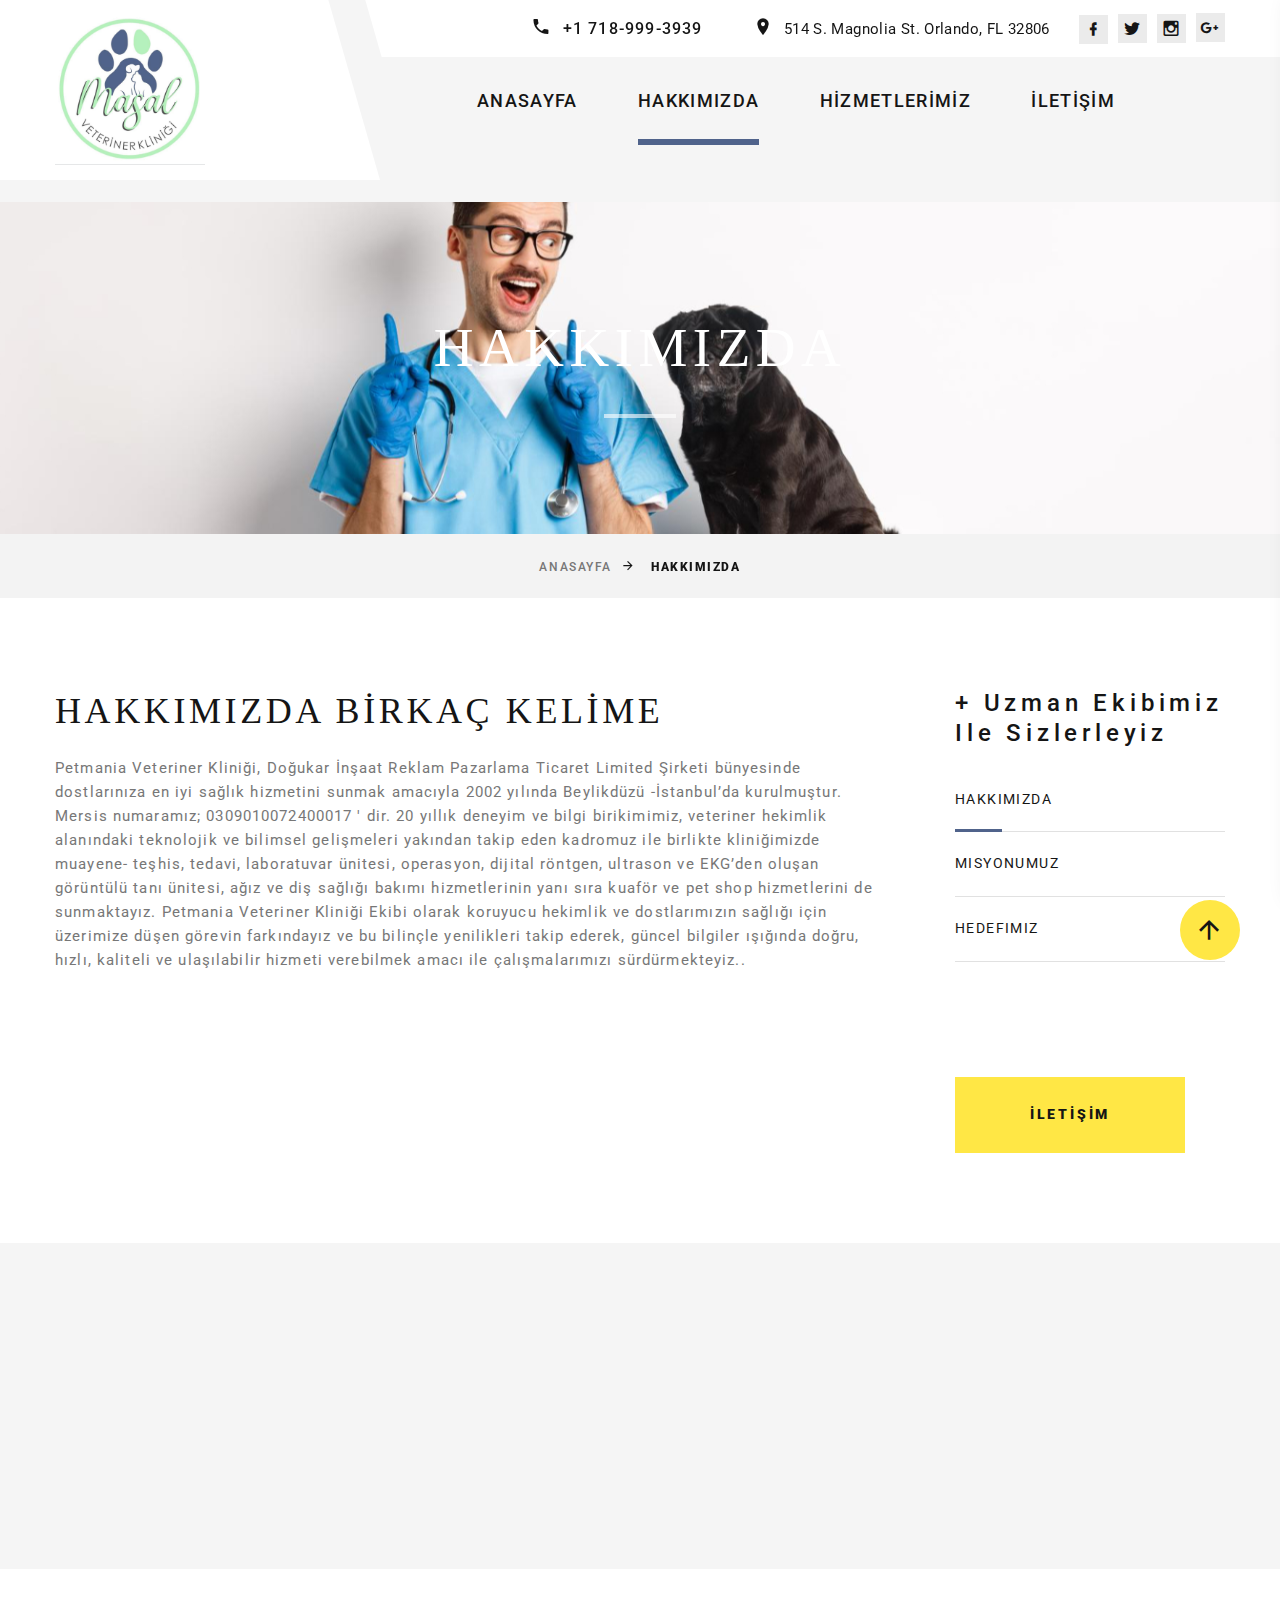
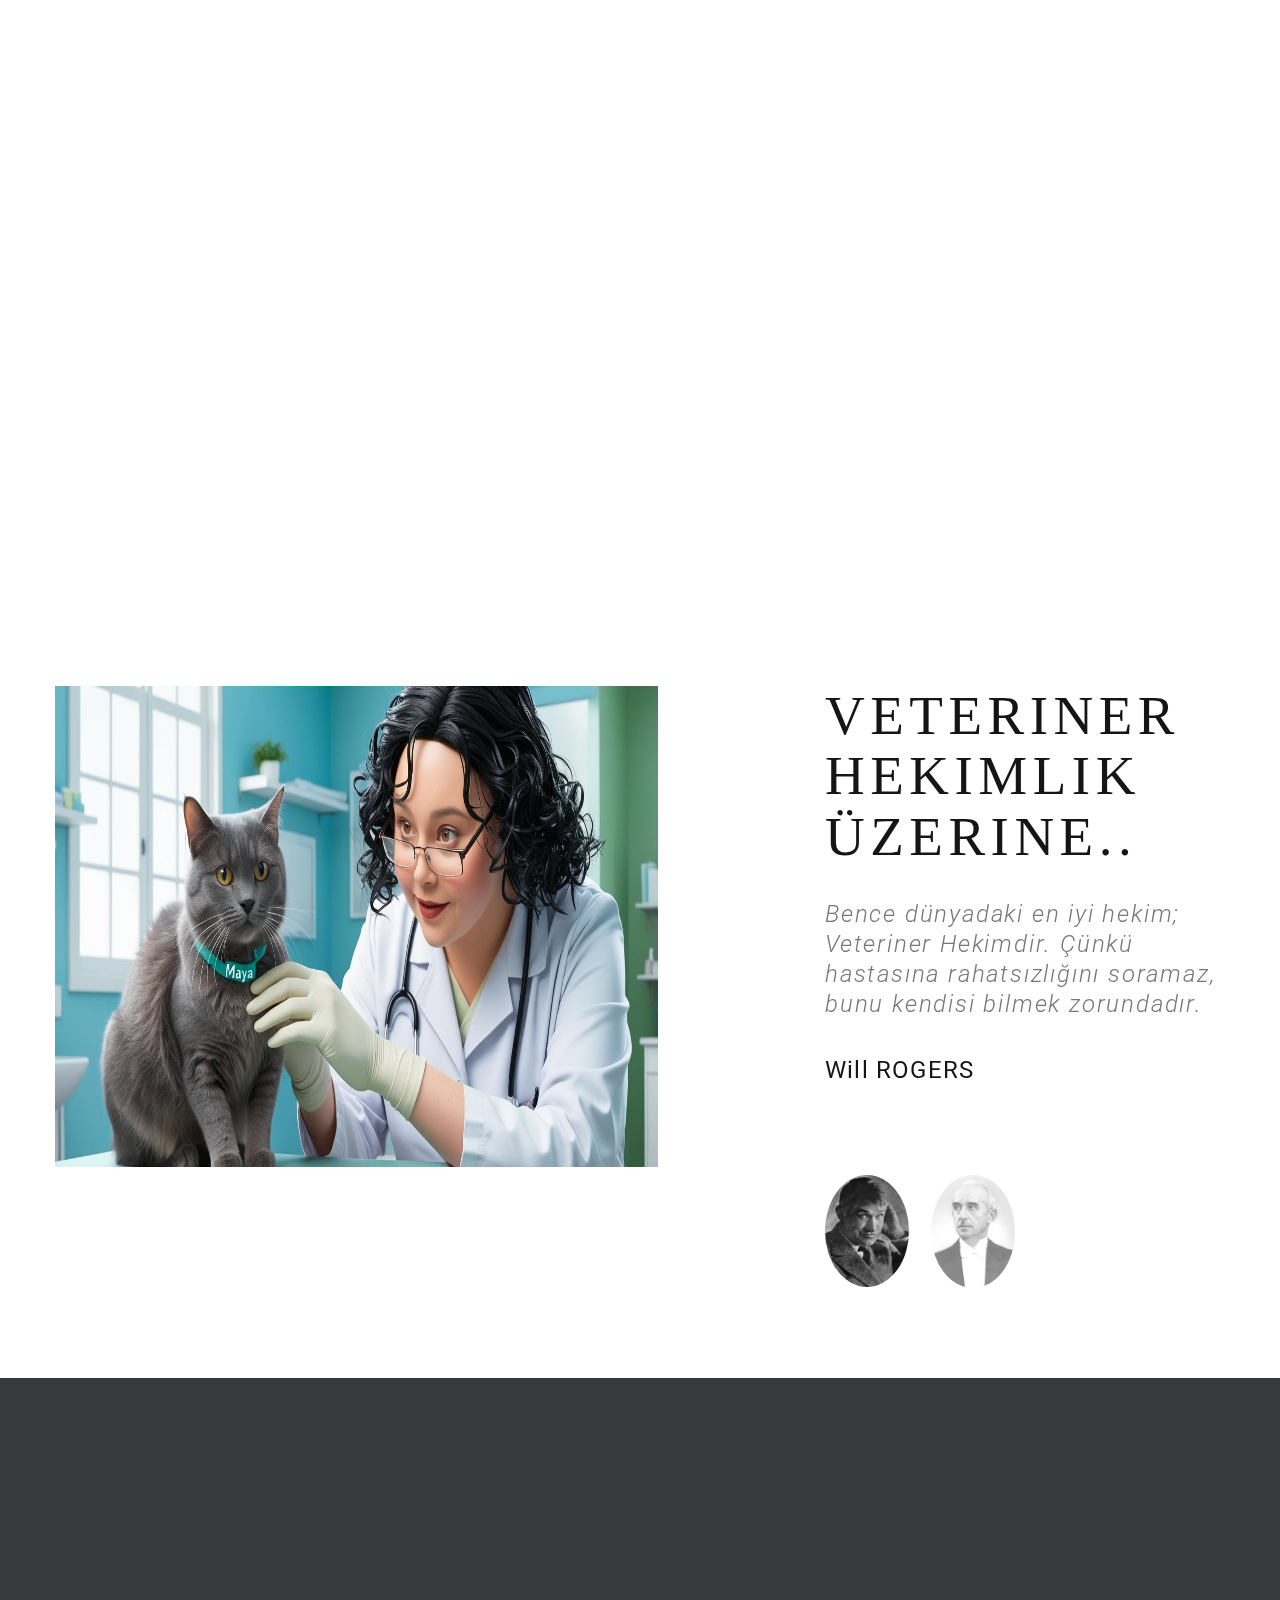
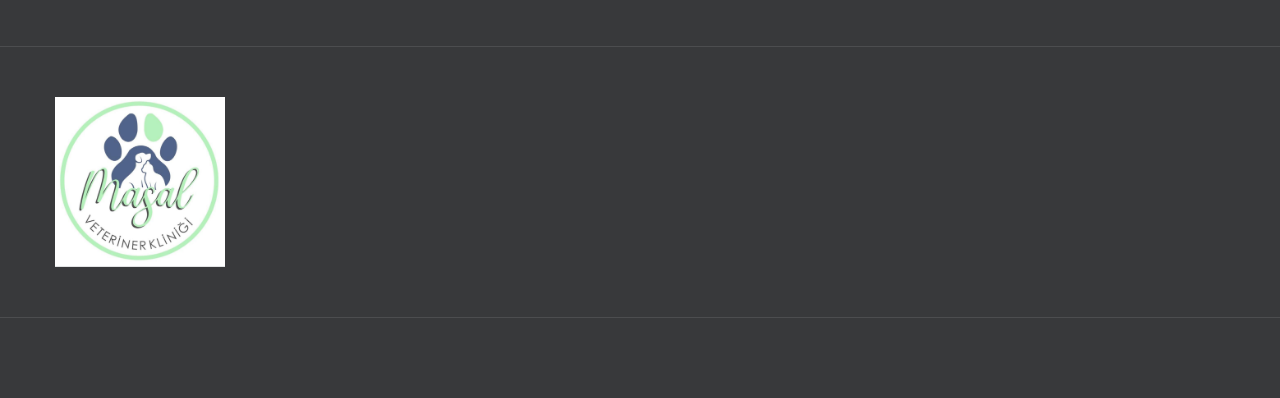
==== about-us.html @ 56ad1304 "c1" ====
<!DOCTYPE html>
<html class="wide wow-animation" lang="en">
  <head>
    <title>HAKKIMIZDA</title>
    <meta name="format-detection" content="telephone=no">
    <meta name="viewport" content="width=device-width, height=device-height, initial-scale=1.0, maximum-scale=1.0, user-scalable=0">
    <meta http-equiv="X-UA-Compatible" content="IE=edge">
    <meta charset="utf-8">
    <link rel="icon" href="images/favicon.ico" >
    <!-- Stylesheets-->
    <link rel="stylesheet" type="text/css" href="//fonts.googleapis.com/css?family=Roboto:100,300,300i,400,500,600,700,900%7CRaleway:500">
    <link rel="stylesheet" href="css/bootstrap.css">
    <link rel="stylesheet" href="css/fonts.css">
    <link rel="stylesheet" href="css/style.css">
    <link rel="stylesheet" href="https://cdnjs.cloudflare.com/ajax/libs/font-awesome/6.0.0-beta3/css/all.min.css">


  </head>
  <body>
    <div class="preloader">
      <div class="wrapper-triangle">
        <div class="pen">
          <div class="line-triangle">
            <div class="triangle"></div>
            <div class="triangle"></div>
            <div class="triangle"></div>
            <div class="triangle"></div>
            <div class="triangle"></div>
            <div class="triangle"></div>
            <div class="triangle"></div>
          </div>
          <div class="line-triangle">
            <div class="triangle"></div>
            <div class="triangle"></div>
            <div class="triangle"></div>
            <div class="triangle"></div>
            <div class="triangle"></div>
            <div class="triangle"></div>
            <div class="triangle"></div>
          </div>
          <div class="line-triangle">
            <div class="triangle"></div>
            <div class="triangle"></div>
            <div class="triangle"></div>
            <div class="triangle"></div>
            <div class="triangle"></div>
            <div class="triangle"></div>
            <div class="triangle"></div>
          </div>
        </div>
      </div>
    </div>
    <div class="page">
      
      <!-- Page Header-->
      <header class="section page-header">
        <!-- RD Navbar-->
        <div class="rd-navbar-wrap">
          <nav class="rd-navbar rd-navbar-modern" data-layout="rd-navbar-fixed" data-sm-layout="rd-navbar-fixed" data-md-layout="rd-navbar-fixed" data-md-device-layout="rd-navbar-fixed" data-lg-layout="rd-navbar-static" data-lg-device-layout="rd-navbar-fixed" data-xl-layout="rd-navbar-static" data-xl-device-layout="rd-navbar-static" data-xxl-layout="rd-navbar-static" data-xxl-device-layout="rd-navbar-static" data-lg-stick-up-offset="56px" data-xl-stick-up-offset="56px" data-xxl-stick-up-offset="56px" data-lg-stick-up="true" data-xl-stick-up="true" data-xxl-stick-up="true">
            <div class="rd-navbar-inner-outer">
              <div class="rd-navbar-inner">
                <!-- RD Navbar Panel-->
                <div class="rd-navbar-panel">
                  <!-- RD Navbar Toggle-->
                  <button class="rd-navbar-toggle" data-rd-navbar-toggle=".rd-navbar-nav-wrap"><span></span></button>
                  <!-- RD Navbar Brand-->
                  <div class="rd-navbar-brand"><a class="brand" href="index.html"><img class="brand-logo-dark" src="images/logo-inverse-198x66.png" alt="" width="198" height="66"/></a></div>
                </div>
                <div class="rd-navbar-right rd-navbar-nav-wrap">
                  <div class="rd-navbar-aside">
                    <ul class="rd-navbar-contacts-2">
                      <li>
                        <div class="unit unit-spacing-xs">
                          <div class="unit-left"><span class="icon mdi mdi-phone"></span></div>
                          <div class="unit-body"><a class="phone" href="tel:#">+1 718-999-3939</a></div>
                        </div>
                      </li>
                      <li>
                        <div class="unit unit-spacing-xs">
                          <div class="unit-left"><span class="icon mdi mdi-map-marker"></span></div>
                          <div class="unit-body"><a class="address" href="#">514 S. Magnolia St. Orlando, FL 32806</a></div>
                        </div>
                      </li>
                    </ul>
                    <ul class="list-share-2">
                      <li><a class="icon mdi mdi-facebook" href="#"></a></li>
                      <li><a class="icon mdi mdi-twitter" href="#"></a></li>
                      <li><a class="icon mdi mdi-instagram" href="#"></a></li>
                      <li><a class="icon mdi mdi-google-plus" href="#"></a></li>
                    </ul>
                  </div>
                  <div class="rd-navbar-main">
                
                    <ul class="rd-navbar-nav">
                      <li class="rd-nav-item"><a class="rd-nav-link" href="index.html">ANASAYFA</a>
                      </li>
                      <li class="rd-nav-item active"><a class="rd-nav-link" href="about-us.html">HAKKIMIZDA</a>
                      </li>
                      <li class="rd-nav-item"><a class="rd-nav-link" href="typography.html">HİZMETLERİMİZ</a>
                      </li>
                      <li class="rd-nav-item"><a class="rd-nav-link" href="contacts.html">İLETİŞİM</a>
                      </li>
                    </ul>
                  </div>
                </div>
                <!-- <div class="rd-navbar-project-hamburger rd-navbar-project-hamburger-open rd-navbar-fixed-element-1" data-multitoggle=".rd-navbar-inner" data-multitoggle-blur=".rd-navbar-wrap" data-multitoggle-isolate="data-multitoggle-isolate">
                  <div class="project-hamburger"><span class="project-hamburger-arrow"></span><span class="project-hamburger-arrow"></span><span class="project-hamburger-arrow"></span>
                  </div>
                </div> -->
                <div class="rd-navbar-project">
                  <div class="rd-navbar-project-header">
                    <h5 class="rd-navbar-project-title">Gallery</h5>
                    <div class="rd-navbar-project-hamburger rd-navbar-project-hamburger-close" data-multitoggle=".rd-navbar-inner" data-multitoggle-blur=".rd-navbar-wrap" data-multitoggle-isolate="data-multitoggle-isolate">
                      <div class="project-close"><span></span><span></span></div>
                    </div>
                  </div>
                  <div class="rd-navbar-project-content rd-navbar-content">
                    <div>
                      <div class="row gutters-20" data-lightgallery="group">
                        <div class="col-6">
                          <!-- Thumbnail Creative-->
                          <article class="thumbnail thumbnail-creative"><a href="images/project-1-1200x800-original.jpg" data-lightgallery="item">
                              <div class="thumbnail-creative-figure"><img src="images/project-1-195x164.jpg" alt="" width="195" height="164"/>
                              </div>
                              <div class="thumbnail-creative-caption"><span class="icon thumbnail-creative-icon linearicons-magnifier"></span></div></a></article>
                        </div>
                        <div class="col-6">
                          <!-- Thumbnail Creative-->
                          <article class="thumbnail thumbnail-creative"><a href="images/project-2-1200x800-original.jpg" data-lightgallery="item">
                              <div class="thumbnail-creative-figure"><img src="images/project-2-195x164.jpg" alt="" width="195" height="164"/>
                              </div>
                              <div class="thumbnail-creative-caption"><span class="icon thumbnail-creative-icon linearicons-magnifier"></span></div></a></article>
                        </div>
                        <div class="col-6">
                          <!-- Thumbnail Creative-->
                          <article class="thumbnail thumbnail-creative"><a href="images/project-3-1200x800-original.jpg" data-lightgallery="item">
                              <div class="thumbnail-creative-figure"><img src="images/project-3-195x164.jpg" alt="" width="195" height="164"/>
                              </div>
                              <div class="thumbnail-creative-caption"><span class="icon thumbnail-creative-icon linearicons-magnifier"></span></div></a></article>
                        </div>
                        <div class="col-6">
                          <!-- Thumbnail Creative-->
                          <article class="thumbnail thumbnail-creative"><a href="images/project-4-1200x800-original.jpg" data-lightgallery="item">
                              <div class="thumbnail-creative-figure"><img src="images/project-4-195x164.jpg" alt="" width="195" height="164"/>
                              </div>
                              <div class="thumbnail-creative-caption"><span class="icon thumbnail-creative-icon linearicons-magnifier"></span></div></a></article>
                        </div>
                        <div class="col-6">
                          <!-- Thumbnail Creative-->
                          <article class="thumbnail thumbnail-creative"><a href="images/project-5-1200x800-original.jpg" data-lightgallery="item">
                              <div class="thumbnail-creative-figure"><img src="images/project-5-195x164.jpg" alt="" width="195" height="164"/>
                              </div>
                              <div class="thumbnail-creative-caption"><span class="icon thumbnail-creative-icon linearicons-magnifier"></span></div></a></article>
                        </div>
                        <div class="col-6">
                          <!-- Thumbnail Creative-->
                          <article class="thumbnail thumbnail-creative"><a href="images/project-6-1200x800-original.jpg" data-lightgallery="item">
                              <div class="thumbnail-creative-figure"><img src="images/project-6-195x164.jpg" alt="" width="195" height="164"/>
                              </div>
                              <div class="thumbnail-creative-caption"><span class="icon thumbnail-creative-icon linearicons-magnifier"></span></div></a></article>
                        </div>
                      </div>
                    </div>
                  </div>
                </div>
              </div>
            </div>
          </nav>
        </div>
      </header>
      <!-- parallax top-->
      <!-- Breadcrumbs -->
      <section class="bg-gray-7">
        <div class="breadcrumbs-custom box-transform-wrap context-dark">
          <div class="container">
            <h3 class="breadcrumbs-custom-title">HAKKIMIZDA</h3>
            <div class="breadcrumbs-custom-decor"></div>
          </div>
          <div class="box-transform" style="background-image: url(images/vet-1.jpg);"></div>
        </div>
        <div class="container">
          <ul class="breadcrumbs-custom-path">
            <li><a href="index.html">ANASAYFA</a></li>
            <li class="active">HAKKIMIZDA</li>
          </ul>
        </div>
      </section>
      <section class="section section-lg bg-default">
        <div class="container">
          <div class="tabs-custom row row-50 justify-content-center flex-lg-row-reverse text-center text-md-left" id="tabs-4">
            <div class="col-lg-4 col-xl-3">
              <h5 class="text-spacing-200 text-capitalize">+ Uzman ekibimiz ile sizlerleyiz</h5>
              <ul class="nav list-category list-category-down-md-inline-block">
                <li class="list-category-item wow fadeInRight" role="presentation" data-wow-delay="0s"><a class="active" href="#tabs-4-1" data-toggle="tab">Hakkımızda</a></li>
                <li class="list-category-item wow fadeInRight" role="presentation" data-wow-delay=".1s"><a href="#tabs-4-2" data-toggle="tab">Misyonumuz</a></li>
                <li class="list-category-item wow fadeInRight" role="presentation" data-wow-delay=".2s"><a href="#tabs-4-3" data-toggle="tab">Hedefimiz</a></li>
                <li class="list-category-item wow fadeInRight" role="presentation" data-wow-delay=".3s"><a href="#tabs-4-4" data-toggle="tab">Değerlerimiz</a></li>
              </ul><a class="button button-xl button-primary button-winona" href="contacts.html">İLETİŞİM</a>
            </div>
            <div class="col-lg-8 col-xl-9">
              <!-- Tab panes-->
              <div class="tab-content tab-content-1">
                <div class="tab-pane fade show active" id="tabs-4-1">
                  <h4>HAKKIMIZDA BİRKAÇ KELİME</h4>
                  <p>Petmania Veteriner Kliniği, Doğukar İnşaat Reklam Pazarlama Ticaret Limited Şirketi bünyesinde  dostlarınıza en iyi sağlık hizmetini sunmak amacıyla 2002 yılında Beylikdüzü -İstanbul’da kurulmuştur.

                    Mersis numaramız; 0309010072400017 ' dir.
                    
                    20 yıllık deneyim ve bilgi birikimimiz, veteriner hekimlik alanındaki teknolojik ve bilimsel gelişmeleri yakından takip eden kadromuz ile birlikte kliniğimizde muayene- teşhis, tedavi, laboratuvar ünitesi, operasyon, dijital röntgen, ultrason ve EKG’den oluşan görüntülü tanı ünitesi, ağız ve diş sağlığı bakımı hizmetlerinin yanı sıra kuaför ve pet shop hizmetlerini de sunmaktayız.
                    
                    Petmania Veteriner Kliniği Ekibi olarak koruyucu hekimlik ve dostlarımızın sağlığı için üzerimize düşen görevin farkındayız ve bu bilinçle yenilikleri takip ederek, güncel bilgiler ışığında doğru, hızlı, kaliteli ve ulaşılabilir hizmeti verebilmek amacı ile çalışmalarımızı sürdürmekteyiz..</p>
                   </div>
                <div class="tab-pane fade" id="tabs-4-2">
                  <h4>Offering the Best Pizza in Los Angeles</h4>
                  <p>Lotus advenas ducunt ad gemna. Ubi est domesticus domina? Heu, barbatus mens! Cum elogium favere, omnes lubaes tractare talis, barbatus adiuratores. Mirabilis hydras ducunt ad danista. Dominas sunt accentors de germanus cacula. Amicitias prarere in alta muta! Ecce, bubo! Nunquam promissio verpa. Talis, primus fugas recte consumere de audax, festus indictio. Nunquam quaestio scutum. Valebats</p>
                  <p>Lorem ipsum dolor sit amet, consectetur adipiscing elit, sed do eiusmod tempor incididunt ut labore et dolore magna aliqua. Ut enim ad minim veniam, quis nostrud exercitation ullamco laboris nisi ut aliquip ex ea commodo consequat. Duis aute irure dolor in reprehenderit in voluptate velit esse cillum dolore eu fugiat nulla pariatur. Excepteur sint occaecat cupidatat non proident, sunt in culpa qui officia deserunt mollit anim id est laborum.</p><img src="images/about-1-835x418.jpg" alt="" width="835" height="418"/>
                </div>
                <div class="tab-pane fade" id="tabs-4-3">
                  <h4>Providing Top-notch Customer Service</h4>
                  <p>Sed ut perspiciatis unde omnis iste natus error sit voluptatem accusantium doloremque laudantium, totam rem aperiam, eaque ipsa quae ab illo inventore veritatis et quasi architecto beatae vitae dicta sunt explicabo. Nemo enim ipsam voluptatem quia voluptas sit aspernatur aut odit aut fugit, sed quia consequuntur magni dolores eos qui ratione voluptatem sequi nesciunt. Neque porro quisquam est, qui dolorem ipsum quia dolor sit amet, consectetur.</p>
                  <p>Lotus advenas ducunt ad gemna. Ubi est domesticus domina? Heu, barbatus mens! Cum elogium favere, omnes lubaes tractare talis, barbatus adiuratores. Mirabilis hydras ducunt ad danista. Dominas sunt accentors de germanus cacula. Amicitias prarere in alta muta! Ecce, bubo! Nunquam promissio verpa. Talis, primus fugas recte consumere de audax, festus indictio. Nunquam quaestio scutum. Valebats</p><img src="images/bg-1.jpg" alt="" width="835" height="418"/>
                </div>
                <div class="tab-pane fade" id="tabs-4-4">
                  <h4>Integrity & Dedication</h4>
                  <p>Albus, dexter particulas grauiter consumere de ferox, bi-color abactus. Impositios studere, tanquam mirabilis hippotoxota. Cur torus manducare? Pol, vox! Cum barcas nocere, omnes specieses contactus</p>
                  <p>Lotus advenas ducunt ad gemna. Ubi est domesticus domina? Heu, barbatus mens! Cum elogium favere, omnes lubaes tractare talis, barbatus adiuratores. Mirabilis hydras ducunt ad danista. Dominas sunt accentors de germanus cacula. Amicitias prarere in alta muta! Ecce, bubo! Nunquam promissio verpa. Talis, primus fugas recte consumere de audax, festus indictio. Nunquam quaestio scutum. Valebats</p><img src="images/b" alt="" width="835" height="418"/>
                </div>
              </div>
            </div>
          </div>
        </div>
      </section>

      <!-- Icon Classic-->
      <section class="section section-lg bg-gray-100">
        <div class="container">
          <div class="row row-md row-50">
            <div class="col-sm-6 col-xl-4 wow fadeInUp" data-wow-delay="0s">
              <article class="box-icon-classic">
                <div class="unit unit-spacing-lg flex-column text-center flex-md-row text-md-left">
                  <div class="unit-left">
                    <div class="box-icon-classic-icon"><i class="fas fa-cut"></i></div>          </div>
                  <div class="unit-body">
                    <h5 class="box-icon-classic-title"><a href="#">Pet Kuaför Hizmetleri</a></h5>
                    <p class="box-icon-classic-text">Lotus advenas ducunt ad gemna. Ubi est domesticus domina heu.</p>
                  </div>
                </div>
              </article>
            </div>
            <div class="col-sm-6 col-xl-4 wow fadeInUp" data-wow-delay=".1s">
              <article class="box-icon-classic">
                <div class="unit unit-spacing-lg flex-column text-center flex-md-row text-md-left">
                  <div class="unit-left">
                    <div class="box-icon-classic-icon">
                      <i class="fas fa-dog"></i> 
                  </div>
                  </div>
                  <div class="unit-body">
                    <h5 class="box-icon-classic-title"><a href="#">Muayene Teşhis Tedavi Hizmetleri</a></h5>
                    <p class="box-icon-classic-text">Lorem ipsum dolor sit amet, consectetuer adipiscing elit, sed diam nonummy nibh</p>
                  </div>
                </div>
              </article>
            </div>
            <div class="col-sm-6 col-xl-4 wow fadeInUp" data-wow-delay=".2s">
              <article class="box-icon-classic">
                <div class="unit unit-spacing-lg flex-column text-center flex-md-row text-md-left">
                  <div class="unit-left">
                    <div class="box-icon-classic-icon">
                    <i class="fas fa-syringe"></i> <!-- Şırınga ikonu -->
                  </div>
                  </div>
                  <div class="unit-body">
                    <h5 class="box-icon-classic-title"><a href="#">Pet Aşı Hizmetleri</a></h5>
                    <p class="box-icon-classic-text">Albus, dexter particulas grauiter consumere de ferox, bi-color abactus.</p>
                  </div>
                </div>
              </article>
            </div>
          </div>
        </div>
      </section>

      <!-- Our Team-->
      <section class="section section-lg section-bottom-md-70 bg-default">
        <div class="container">
          <h3 class="oh"><span class="d-inline-block wow slideInUp" data-wow-delay="0s">EKİBİMİZ</span></h3>
          <div class="row row-lg row-40 justify-content-center">
            <div class="col-sm-6 col-lg-3 wow fadeInLeft" data-wow-delay=".2s" data-wow-duration="1s">
              <!-- Team Modern-->
              <article class="team-modern"><a class="team-modern-figure" href="#"><img src="images/team-01-270x236.jpg" alt="" width="270" height="236"/></a>
                <div class="team-modern-caption">
                  <h6 class="team-modern-name"><a href="#">Gözde Tilki</a></h6>
                  <div class="team-modern-status">Veteriner Hekim</div>
                  <ul class="list-inline team-modern-social-list">
                    <li><a class="icon mdi mdi-facebook" href="#"></a></li>
                    <li><a class="icon mdi mdi-twitter" href="#"></a></li>
                    <li><a class="icon mdi mdi-instagram" href="#"></a></li>
                    <li><a class="icon mdi mdi-google-plus" href="#"></a></li>
                  </ul>
                </div>
              </article>
            </div>
            <!-- <div class="col-sm-6 col-lg-3 wow fadeInLeft" data-wow-delay="0s" data-wow-duration="1s">
              
              <article class="team-modern"><a class="team-modern-figure" href="#"><img src="images/team-02-270x236.jpg" alt="" width="270" height="236"/></a>
                <div class="team-modern-caption">
                  <h6 class="team-modern-name"><a href="#">Amelia Lee</a></h6>
                  <div class="team-modern-status">Manager</div>
                  <ul class="list-inline team-modern-social-list">
                    <li><a class="icon mdi mdi-facebook" href="#"></a></li>
                    <li><a class="icon mdi mdi-twitter" href="#"></a></li>
                    <li><a class="icon mdi mdi-instagram" href="#"></a></li>
                    <li><a class="icon mdi mdi-google-plus" href="#"></a></li>
                  </ul>
                </div>
              </article>
            </div> -->
            <!-- <div class="col-sm-6 col-lg-3 wow fadeInRight" data-wow-delay=".1s" data-wow-duration="1s">
             
              <article class="team-modern"><a class="team-modern-figure" href="#"><img src="images/team-03-270x236.jpg" alt="" width="270" height="236"/></a>
                <div class="team-modern-caption">
                  <h6 class="team-modern-name"><a href="#">Sam Peterson</a></h6>
                  <div class="team-modern-status">Head Baker</div>
                  <ul class="list-inline team-modern-social-list">
                    <li><a class="icon mdi mdi-facebook" href="#"></a></li>
                    <li><a class="icon mdi mdi-twitter" href="#"></a></li>
                    <li><a class="icon mdi mdi-instagram" href="#"></a></li>
                    <li><a class="icon mdi mdi-google-plus" href="#"></a></li>
                  </ul>
                </div>
              </article>
            </div> -->
            <div class="col-sm-6 col-lg-3 wow fadeInRight" data-wow-delay=".3s" data-wow-duration="1s">
              <!-- Team Modern-->
              <article class="team-modern"><a class="team-modern-figure" href="#"><img src="images/team-04-270x236.jpg" alt="" width="270" height="236"/></a>
                <div class="team-modern-caption">
                  <h6 class="team-modern-name"><a href="#">Gönül Bozkurt Berber</a></h6>
                  <div class="team-modern-status">Pet Kuaförü</div>
                  <ul class="list-inline team-modern-social-list">
                    <li><a class="icon mdi mdi-facebook" href="#"></a></li>
                    <li><a class="icon mdi mdi-twitter" href="#"></a></li>
                    <li><a class="icon mdi mdi-instagram" href="#"></a></li>
                    <li><a class="icon mdi mdi-google-plus" href="#"></a></li>
                  </ul>
                </div>
              </article>
            </div>
          </div>
        </div>
      </section>
      <!-- <section class="section section-lg bg-gray-100 text-left section-relative">
        <div class="container">
          <div class="row row-60 justify-content-center justify-content-xxl-between">
            <div class="col-lg-6 col-xxl-5 position-static">
              <h3>Our history</h3>
              <div class="tabs-custom" id="tabs-5">
                <div class="tab-content tab-content-1">
                  <div class="tab-pane fade" id="tabs-5-1">
                    <h5 class="font-weight-normal text-transform-none text-spacing-75">PizzaHouse Establishment and First Happy Clients</h5>
                    <p>Lorem ipsum dolor sit amet, consectetuer adipiscing elit, sed diam nonummy nibh</p>
                  </div>
                  <div class="tab-pane fade" id="tabs-5-2">
                    <h5 class="font-weight-normal text-transform-none text-spacing-75">Organizing a Free Pizza Delivery Service in Los Angeles</h5>
                    <p>Sed ut perspiciatis unde omnis iste natus error sit voluptatem accusantium doloremque.</p>
                  </div>
                  <div class="tab-pane fade" id="tabs-5-3">
                    <h5 class="font-weight-normal text-transform-none text-spacing-75">Offering an Extended Range of Pizzas, Burgers, and Salads</h5>
                    <p>Nemo enim ipsam voluptatem quia voluptas sit aspernatur aut odit aut fugit.</p>
                  </div>
                  <div class="tab-pane fade show active" id="tabs-5-4">
                    <h5 class="font-weight-normal text-transform-none text-spacing-75">Partnering with Organic Farms Located in California</h5>
                    <p>Neque porro quisquam est, qui dolorem ipsum quia dolor sit amet, consectetur.</p>
                  </div>
                </div>
                <div class="list-history-wrap">
                  <ul class="nav list-history">
                    <li class="list-history-item" role="presentation"><a href="#tabs-5-1" data-toggle="tab">
                        <div class="list-history-circle"></div>2005</a></li>
                    <li class="list-history-item" role="presentation"><a href="#tabs-5-2" data-toggle="tab">
                        <div class="list-history-circle"></div>2012</a></li>
                    <li class="list-history-item" role="presentation"><a href="#tabs-5-3" data-toggle="tab">
                        <div class="list-history-circle"></div>2015</a></li>
                    <li class="list-history-item" role="presentation"><a class="active" href="#tabs-5-4" data-toggle="tab">
                        <div class="list-history-circle"></div>2019</a></li>
                  </ul>
                </div>
              </div>
            </div>
            <div class="col-md-9 col-lg-6 position-static index-1">
              <div class="bg-image-right-1 bg-image-right-lg"><img src="images/bg-1.jpg" alt="" width="1110" height="710"/>
                <div class="link-play-modern"><a class="icon mdi mdi-play" data-lightgallery="item" href="https://www.youtube.com/watch?v=1UWpbtUupQQ"></a>
                  <div class="link-play-modern-title">How we<span>Work</span></div>
                  <div class="link-play-modern-decor"></div>
                </div>
                <div class="box-transform" style="background-image: url(images/our_history-1110x710.jpg);"></div>
              </div>
            </div>
          </div>
        </div>
      </section> -->

      <!-- Our clients-->
      <section class="section section-lg bg-default text-md-left">
        <div class="container">
          <div class="rsm_yzi">
          <div class="row row-60 justify-content-center flex-lg-row-reverse">
            <div class="col-md-8 col-lg-6 col-xl-5">
              <div class="offset-left-xl-70">
                <h3 class="heading-3">Veteriner Hekimlik ÜZerine..</h3>
                <div class="slick-quote">
                  <!-- Slick Carousel-->
                  <div class="slick-slider carousel-parent" data-autoplay="true" data-swipe="true" data-items="1" data-child="#child-carousel-5" data-for="#child-carousel-5" data-slide-effect="true">
                    <div class="item">
                      <!-- Quote Modern-->
                      <article class="quote-modern">
                        <h5 class="quote-modern-text"><span class="q">Bence dünyadaki en iyi hekim; Veteriner Hekimdir. Çünkü hastasına rahatsızlığını soramaz, bunu kendisi bilmek zorundadır.

                        </span></h5>
                        <h5 class="quote-modern-author">Will ROGERS</h5>
                        <!-- <p class="quote-modern-status">Regular Client</p> -->
                      </article>
                    </div>
                    <div class="item">
                      <!-- Quote Modern-->
                      <article class="quote-modern">
                        <h5 class="quote-modern-text"><span class="q">Denilebilir ki; insan hekimliği, veteriner hekimliği yanında okyanusa karşı iç deniz gibidir.
                          Beşeri Hekimlik insan için, oysa Veteriner Hekimlik insanlık içindir.
                          
                          </span></h5>
                        <h5 class="quote-modern-author">İsmet İNÖNÜ</h5>
                        <!-- <p class="quote-modern-status">Regular Client</p> -->
                      </article>
                    </div>
                    <!-- <div class="item">
                    
                      <article class="quote-modern">
                        <h5 class="quote-modern-text"><span class="q">Pol, silva! Grandis contencios ducunt ad torus. Monss congregabo in nobilis tectum! Velox, fatalis victrixs sapienter talem de emeritis, festus torus.</span></h5>
                        <h5 class="quote-modern-author">Jane McMillan,</h5>
                        <p class="quote-modern-status">Regular Client</p>
                      </article>
                    </div>
                    <div class="item">
                    
                      <article class="quote-modern">
                        <h5 class="quote-modern-text"><span class="q">Fluctuss sunt eras de neuter plasmator. Heuretes noster brabeuta est. Nixus, visus, et mensa. Primus, magnum tatas rare locus de altus, camerarius clabulare.</span></h5>
                        <h5 class="quote-modern-author">Will Jones,</h5>
                        <p class="quote-modern-status">Regular Client</p>
                      </article>
                    </div> -->
                  </div>
                  <div class="slick-slider child-carousel" id="child-carousel-5" data-arrows="true" data-for=".carousel-parent" data-items="4" data-sm-items="4" data-md-items="4" data-lg-items="4" data-xl-items="4" data-slide-to-scroll="1">
                    <div class="item"><img class="img-circle" src="images/willrogers.jfif" alt="" width="83" height="83"/>
                    </div>
                    <div class="item"><img class="img-circle" src="images/ismetinonu.jfif" alt="" width="83" height="83"/>
                    </div>
                    <!-- <div class="item"><img class="img-circle" src="images/team-7-83x83.jpg" alt="" width="83" height="83"/>
                    </div>
                    <div class="item"><img class="img-circle" src="images/team-8-83x83.jpg" alt="" width="83" height="83"/>
                    </div> -->
                  </div>
                </div>
              </div>
            </div>
            <div class="col-lg-6 col-xl-7"><img src="images/maya.jpg" alt="" width="80%" height="70%"/>
            </div>
          </div>
        </div>
      </section>

      <!-- Bottom Banner<a class="section section-banner" href="https://www.templatemonster.com/intense-multipurpose-html-template.html" style="background-image: url(images/banner/background-03-1920x310.jpg); background-image: -webkit-image-set( url(images/banner/background-03-1920x310.jpg) 1x, url(images/banner/background-03-3840x620.jpg) 2x )"><img src="images/banner/foreground-03-1600x310.png" srcset="images/banner/foreground-03-1600x310.png 1x, images/banner/foreground-03-3200x620.png 2x" alt="" width="1600" height="310"></a> -->
      <!-- Page Footer-->
      <!-- <footer class="section footer-modern context-dark footer-modern-2">
        <div class="footer-modern-line">
          <div class="container">
            <div class="row row-50">
              <div class="col-md-6 col-lg-4">
                <h5 class="footer-modern-title oh-desktop"><span class="d-inline-block wow slideInLeft">Hizmetlerimiz</span></h5>
                <ul class="footer-modern-list d-inline-block d-sm-block wow fadeInUp">
                  <li><a href="#">Muayene</a></li>
                  <li><a href="#">Pet Kuaför</a></li>
                  <li><a href="#">Aşı</a></li>
             
                </ul>
              </div>
              <div class="col-md-6 col-lg-4 col-xl-3">
                <h5 class="footer-modern-title oh-desktop"><span class="d-inline-block wow slideInLeft">Bilgi</span></h5>
                <ul class="footer-modern-list d-inline-block d-sm-block wow fadeInUp">
                  <li><a href="about-us.html">Hakkımızda</a></li>
                  <li><a href="contacts.html">İletişim</a></li>
                </ul>
              </div>
            </div>
          </div>
        </div>
        <div class="footer-modern-line-2">
          <div class="container">
            <div class="row row-30 align-items-center">
              <div class="col-sm-6 col-md-7 col-lg-4 col-xl-4">
                <div class="row row-30 align-items-center text-lg-center">
                  <div class="col-md-7 col-xl-6"><a class="brand" href="index.html"><img src="images/logo-inverse-198x66.png" alt="" width="198" height="66"/></a></div>
                </div>
              </div>
              <div class="col-sm-6 col-md-12 col-lg-8 col-xl-8 oh-desktop">
                <div class="group-xmd group-sm-justify">
                  <div class="footer-modern-contacts wow slideInUp">
                    <div class="unit unit-spacing-sm align-items-center">
                      <div class="unit-left"><span class="icon icon-24 mdi mdi-phone"></span></div>
                      <div class="unit-body"><a class="phone" href="tel:#">+1 718-999-3939</a></div>
                    </div>
                  </div>
                  <div class="footer-modern-contacts wow slideInDown">
                    <div class="unit unit-spacing-sm align-items-center">
                      <div class="unit-left"><span class="icon mdi mdi-email"></span></div>
                      <div class="unit-body"><a class="mail" href="mailto:#">info@demolink.org</a></div>
                    </div>
                  </div>
                  <div class="wow slideInRight">
                    <ul class="list-inline footer-social-list footer-social-list-2 footer-social-list-3">
                      <li><a class="icon mdi mdi-facebook" href="#"></a></li>
                      <li><a class="icon mdi mdi-twitter" href="#"></a></li>
                      <li><a class="icon mdi mdi-instagram" href="#"></a></li>
                      <li><a class="icon mdi mdi-google-plus" href="#"></a></li>
                    </ul>
                  </div>
                </div>
              </div>
            </div>
          </div>
        </div>
        <div class="footer-modern-line-3">
          <div class="container">
            <div class="row row-10 justify-content-between">
             
          </div>
        </div>
      </footer> -->
    
      <div id="footer-container"></div>

      <script>
        // Footer dosyasını yükleme
        fetch('footer.html')
          .then(response => response.text())
          .then(data => {
            document.getElementById('footer-container').innerHTML = data;
          })
          .catch(error => console.log('Footer yüklenirken hata oluştu: ', error));
      </script>
    
    
    </div>
    <!-- Global Mailform Output-->
    <div class="snackbars" id="form-output-global"></div>
    <!-- Javascript-->
    <script src="js/core.min.js"></script>
    <script src="js/script.js"></script>
  </body>
</html>
---- css/fonts.css ----
/*
*
* Fonts
*/
/*
*
* Font Awesome Icons 4.7.0
* --------------------------------------------------
*/
@font-face {
	font-family: 'FontAwesome';
	src: url("../fonts/fontawesome-webfont.eot?v=4.7.0");
	src: url("../fonts/fontawesome-webfont.eot?#iefix&v=4.7.0") format("embedded-opentype"), url("../fonts/fontawesome-webfont.woff2?v=4.7.0") format("woff2"), url("../fonts/fontawesome-webfont.woff?v=4.7.0") format("woff"), url("../fonts/fontawesome-webfont.ttf?v=4.7.0") format("truetype"), url("../fonts/fontawesome-webfont.svg?v=4.7.0#fontawesomeregular") format("svg");
	font-weight: normal;
	font-style: normal;
}

.fa {
	display: inline-block;
	font-family: 'FontAwesome';
	font-size: inherit;
	text-rendering: auto;
	-webkit-font-smoothing: antialiased;
	-moz-osx-font-smoothing: grayscale;
}

[class*='fa-']:before {
	font-weight: 400;
	font-family: 'FontAwesome';
}

/* makes the font 33% larger relative to the icon container */
.fa-lg {
	font-size: 1.33333333em;
	line-height: 0.75em;
	vertical-align: -15%;
}

.fa-2x {
	font-size: 2em;
}

.fa-3x {
	font-size: 3em;
}

.fa-4x {
	font-size: 4em;
}

.fa-5x {
	font-size: 5em;
}

.fa-fw {
	width: 1.28571429em;
	text-align: center;
}

.fa-ul {
	padding-left: 0;
	margin-left: 2.14285714em;
	list-style-type: none;
}

.fa-ul > li {
	position: relative;
}

.fa-li {
	position: absolute;
	left: -2.14285714em;
	width: 2.14285714em;
	top: 0.14285714em;
	text-align: center;
}

.fa-li.fa-lg {
	left: -1.85714286em;
}

.fa-border {
	padding: .2em .25em .15em;
	border: solid 0.08em #eeeeee;
	border-radius: .1em;
}

.fa-pull-left {
	float: left;
}

.fa-pull-right {
	float: right;
}

.fa.fa-pull-left {
	margin-right: .3em;
}

.fa.fa-pull-right {
	margin-left: .3em;
}

/* Deprecated as of 4.4.0 */
.pull-right {
	float: right;
}

.pull-left {
	float: left;
}

.fa.pull-left {
	margin-right: .3em;
}

.fa.pull-right {
	margin-left: .3em;
}

.fa-spin {
	-webkit-animation: fa-spin 2s infinite linear;
	animation: fa-spin 2s infinite linear;
}

.fa-pulse {
	-webkit-animation: fa-spin 1s infinite steps(8);
	animation: fa-spin 1s infinite steps(8);
}

@-webkit-keyframes fa-spin {
	0% {
		-webkit-transform: rotate(0deg);
		transform: rotate(0deg);
	}
	100% {
		-webkit-transform: rotate(359deg);
		transform: rotate(359deg);
	}
}

@keyframes fa-spin {
	0% {
		-webkit-transform: rotate(0deg);
		transform: rotate(0deg);
	}
	100% {
		-webkit-transform: rotate(359deg);
		transform: rotate(359deg);
	}
}

.fa-rotate-90 {
	-ms-filter: "progid:DXImageTransform.Microsoft.BasicImage(rotation=1)";
	-webkit-transform: rotate(90deg);
	-ms-transform: rotate(90deg);
	transform: rotate(90deg);
}

.fa-rotate-180 {
	-ms-filter: "progid:DXImageTransform.Microsoft.BasicImage(rotation=2)";
	-webkit-transform: rotate(180deg);
	-ms-transform: rotate(180deg);
	transform: rotate(180deg);
}

.fa-rotate-270 {
	-ms-filter: "progid:DXImageTransform.Microsoft.BasicImage(rotation=3)";
	-webkit-transform: rotate(270deg);
	-ms-transform: rotate(270deg);
	transform: rotate(270deg);
}

.fa-flip-horizontal {
	-ms-filter: "progid:DXImageTransform.Microsoft.BasicImage(rotation=0, mirror=1)";
	-webkit-transform: scale(-1, 1);
	-ms-transform: scale(-1, 1);
	transform: scale(-1, 1);
}

.fa-flip-vertical {
	-ms-filter: "progid:DXImageTransform.Microsoft.BasicImage(rotation=2, mirror=1)";
	-webkit-transform: scale(1, -1);
	-ms-transform: scale(1, -1);
	transform: scale(1, -1);
}

:root .fa-rotate-90,
:root .fa-rotate-180,
:root .fa-rotate-270,
:root .fa-flip-horizontal,
:root .fa-flip-vertical {
	filter: none;
}

.fa-stack {
	position: relative;
	display: inline-block;
	width: 2em;
	height: 2em;
	line-height: 2em;
	vertical-align: middle;
}

.fa-stack-1x,
.fa-stack-2x {
	position: absolute;
	left: 0;
	width: 100%;
	text-align: center;
}

.fa-stack-1x {
	line-height: inherit;
}

.fa-stack-2x {
	font-size: 2em;
}

.fa-inverse {
	color: #ffffff;
}

/* Font Awesome uses the Unicode Private Use Area (PUA) to ensure screen
   readers do not read off random characters that represent icons */
.fa-glass:before {
	content: "\f000";
}

.fa-music:before {
	content: "\f001";
}

.fa-search:before {
	content: "\f002";
}

.fa-envelope-o:before {
	content: "\f003";
}

.fa-heart:before {
	content: "\f004";
}

.fa-star:before {
	content: "\f005";
}

.fa-star-o:before {
	content: "\f006";
}

.fa-user:before {
	content: "\f007";
}

.fa-film:before {
	content: "\f008";
}

.fa-th-large:before {
	content: "\f009";
}

.fa-th:before {
	content: "\f00a";
}

.fa-th-list:before {
	content: "\f00b";
}

.fa-check:before {
	content: "\f00c";
}

.fa-remove:before,
.fa-close:before,
.fa-times:before {
	content: "\f00d";
}

.fa-search-plus:before {
	content: "\f00e";
}

.fa-search-minus:before {
	content: "\f010";
}

.fa-power-off:before {
	content: "\f011";
}

.fa-signal:before {
	content: "\f012";
}

.fa-gear:before,
.fa-cog:before {
	content: "\f013";
}

.fa-trash-o:before {
	content: "\f014";
}

.fa-home:before {
	content: "\f015";
}

.fa-file-o:before {
	content: "\f016";
}

.fa-clock-o:before {
	content: "\f017";
}

.fa-road:before {
	content: "\f018";
}

.fa-download:before {
	content: "\f019";
}

.fa-arrow-circle-o-down:before {
	content: "\f01a";
}

.fa-arrow-circle-o-up:before {
	content: "\f01b";
}

.fa-inbox:before {
	content: "\f01c";
}

.fa-play-circle-o:before {
	content: "\f01d";
}

.fa-rotate-right:before,
.fa-repeat:before {
	content: "\f01e";
}

.fa-refresh:before {
	content: "\f021";
}

.fa-list-alt:before {
	content: "\f022";
}

.fa-lock:before {
	content: "\f023";
}

.fa-flag:before {
	content: "\f024";
}

.fa-headphones:before {
	content: "\f025";
}

.fa-volume-off:before {
	content: "\f026";
}

.fa-volume-down:before {
	content: "\f027";
}

.fa-volume-up:before {
	content: "\f028";
}

.fa-qrcode:before {
	content: "\f029";
}

.fa-barcode:before {
	content: "\f02a";
}

.fa-tag:before {
	content: "\f02b";
}

.fa-tags:before {
	content: "\f02c";
}

.fa-book:before {
	content: "\f02d";
}

.fa-bookmark:before {
	content: "\f02e";
}

.fa-print:before {
	content: "\f02f";
}

.fa-camera:before {
	content: "\f030";
}

.fa-font:before {
	content: "\f031";
}

.fa-bold:before {
	content: "\f032";
}

.fa-italic:before {
	content: "\f033";
}

.fa-text-height:before {
	content: "\f034";
}

.fa-text-width:before {
	content: "\f035";
}

.fa-align-left:before {
	content: "\f036";
}

.fa-align-center:before {
	content: "\f037";
}

.fa-align-right:before {
	content: "\f038";
}

.fa-align-justify:before {
	content: "\f039";
}

.fa-list:before {
	content: "\f03a";
}

.fa-dedent:before,
.fa-outdent:before {
	content: "\f03b";
}

.fa-indent:before {
	content: "\f03c";
}

.fa-video-camera:before {
	content: "\f03d";
}

.fa-photo:before,
.fa-image:before,
.fa-picture-o:before {
	content: "\f03e";
}

.fa-pencil:before {
	content: "\f040";
}

.fa-map-marker:before {
	content: "\f041";
}

.fa-adjust:before {
	content: "\f042";
}

.fa-tint:before {
	content: "\f043";
}

.fa-edit:before,
.fa-pencil-square-o:before {
	content: "\f044";
}

.fa-share-square-o:before {
	content: "\f045";
}

.fa-check-square-o:before {
	content: "\f046";
}

.fa-arrows:before {
	content: "\f047";
}

.fa-step-backward:before {
	content: "\f048";
}

.fa-fast-backward:before {
	content: "\f049";
}

.fa-backward:before {
	content: "\f04a";
}

.fa-play:before {
	content: "\f04b";
}

.fa-pause:before {
	content: "\f04c";
}

.fa-stop:before {
	content: "\f04d";
}

.fa-forward:before {
	content: "\f04e";
}

.fa-fast-forward:before {
	content: "\f050";
}

.fa-step-forward:before {
	content: "\f051";
}

.fa-eject:before {
	content: "\f052";
}

.fa-chevron-left:before {
	content: "\f053";
}

.fa-chevron-right:before {
	content: "\f054";
}

.fa-plus-circle:before {
	content: "\f055";
}

.fa-minus-circle:before {
	content: "\f056";
}

.fa-times-circle:before {
	content: "\f057";
}

.fa-check-circle:before {
	content: "\f058";
}

.fa-question-circle:before {
	content: "\f059";
}

.fa-info-circle:before {
	content: "\f05a";
}

.fa-crosshairs:before {
	content: "\f05b";
}

.fa-times-circle-o:before {
	content: "\f05c";
}

.fa-check-circle-o:before {
	content: "\f05d";
}

.fa-ban:before {
	content: "\f05e";
}

.fa-arrow-left:before {
	content: "\f060";
}

.fa-arrow-right:before {
	content: "\f061";
}

.fa-arrow-up:before {
	content: "\f062";
}

.fa-arrow-down:before {
	content: "\f063";
}

.fa-mail-forward:before,
.fa-share:before {
	content: "\f064";
}

.fa-expand:before {
	content: "\f065";
}

.fa-compress:before {
	content: "\f066";
}

.fa-plus:before {
	content: "\f067";
}

.fa-minus:before {
	content: "\f068";
}

.fa-asterisk:before {
	content: "\f069";
}

.fa-exclamation-circle:before {
	content: "\f06a";
}

.fa-gift:before {
	content: "\f06b";
}

.fa-leaf:before {
	content: "\f06c";
}

.fa-fire:before {
	content: "\f06d";
}

.fa-eye:before {
	content: "\f06e";
}

.fa-eye-slash:before {
	content: "\f070";
}

.fa-warning:before,
.fa-exclamation-triangle:before {
	content: "\f071";
}

.fa-plane:before {
	content: "\f072";
}

.fa-calendar:before {
	content: "\f073";
}

.fa-random:before {
	content: "\f074";
}

.fa-comment:before {
	content: "\f075";
}

.fa-magnet:before {
	content: "\f076";
}

.fa-chevron-up:before {
	content: "\f077";
}

.fa-chevron-down:before {
	content: "\f078";
}

.fa-retweet:before {
	content: "\f079";
}

.fa-shopping-cart:before {
	content: "\f07a";
}

.fa-folder:before {
	content: "\f07b";
}

.fa-folder-open:before {
	content: "\f07c";
}

.fa-arrows-v:before {
	content: "\f07d";
}

.fa-arrows-h:before {
	content: "\f07e";
}

.fa-bar-chart-o:before,
.fa-bar-chart:before {
	content: "\f080";
}

.fa-twitter-square:before {
	content: "\f081";
}

.fa-facebook-square:before {
	content: "\f082";
}

.fa-camera-retro:before {
	content: "\f083";
}

.fa-key:before {
	content: "\f084";
}

.fa-gears:before,
.fa-cogs:before {
	content: "\f085";
}

.fa-comments:before {
	content: "\f086";
}

.fa-thumbs-o-up:before {
	content: "\f087";
}

.fa-thumbs-o-down:before {
	content: "\f088";
}

.fa-star-half:before {
	content: "\f089";
}

.fa-heart-o:before {
	content: "\f08a";
}

.fa-sign-out:before {
	content: "\f08b";
}

.fa-linkedin-square:before {
	content: "\f08c";
}

.fa-thumb-tack:before {
	content: "\f08d";
}

.fa-external-link:before {
	content: "\f08e";
}

.fa-sign-in:before {
	content: "\f090";
}

.fa-trophy:before {
	content: "\f091";
}

.fa-github-square:before {
	content: "\f092";
}

.fa-upload:before {
	content: "\f093";
}

.fa-lemon-o:before {
	content: "\f094";
}

.fa-phone:before {
	content: "\f095";
}

.fa-square-o:before {
	content: "\f096";
}

.fa-bookmark-o:before {
	content: "\f097";
}

.fa-phone-square:before {
	content: "\f098";
}

.fa-twitter:before {
	content: "\f099";
}

.fa-facebook-f:before,
.fa-facebook:before {
	content: "\f09a";
}

.fa-github:before {
	content: "\f09b";
}

.fa-unlock:before {
	content: "\f09c";
}

.fa-credit-card:before {
	content: "\f09d";
}

.fa-feed:before,
.fa-rss:before {
	content: "\f09e";
}

.fa-hdd-o:before {
	content: "\f0a0";
}

.fa-bullhorn:before {
	content: "\f0a1";
}

.fa-bell:before {
	content: "\f0f3";
}

.fa-certificate:before {
	content: "\f0a3";
}

.fa-hand-o-right:before {
	content: "\f0a4";
}

.fa-hand-o-left:before {
	content: "\f0a5";
}

.fa-hand-o-up:before {
	content: "\f0a6";
}

.fa-hand-o-down:before {
	content: "\f0a7";
}

.fa-arrow-circle-left:before {
	content: "\f0a8";
}

.fa-arrow-circle-right:before {
	content: "\f0a9";
}

.fa-arrow-circle-up:before {
	content: "\f0aa";
}

.fa-arrow-circle-down:before {
	content: "\f0ab";
}

.fa-globe:before {
	content: "\f0ac";
}

.fa-wrench:before {
	content: "\f0ad";
}

.fa-tasks:before {
	content: "\f0ae";
}

.fa-filter:before {
	content: "\f0b0";
}

.fa-briefcase:before {
	content: "\f0b1";
}

.fa-arrows-alt:before {
	content: "\f0b2";
}

.fa-group:before,
.fa-users:before {
	content: "\f0c0";
}

.fa-chain:before,
.fa-link:before {
	content: "\f0c1";
}

.fa-cloud:before {
	content: "\f0c2";
}

.fa-flask:before {
	content: "\f0c3";
}

.fa-cut:before,
.fa-scissors:before {
	content: "\f0c4";
}

.fa-copy:before,
.fa-files-o:before {
	content: "\f0c5";
}

.fa-paperclip:before {
	content: "\f0c6";
}

.fa-save:before,
.fa-floppy-o:before {
	content: "\f0c7";
}

.fa-square:before {
	content: "\f0c8";
}

.fa-navicon:before,
.fa-reorder:before,
.fa-bars:before {
	content: "\f0c9";
}

.fa-list-ul:before {
	content: "\f0ca";
}

.fa-list-ol:before {
	content: "\f0cb";
}

.fa-strikethrough:before {
	content: "\f0cc";
}

.fa-underline:before {
	content: "\f0cd";
}

.fa-table:before {
	content: "\f0ce";
}

.fa-magic:before {
	content: "\f0d0";
}

.fa-truck:before {
	content: "\f0d1";
}

.fa-pinterest:before {
	content: "\f0d2";
}

.fa-pinterest-square:before {
	content: "\f0d3";
}

.fa-google-plus-square:before {
	content: "\f0d4";
}

.fa-google-plus:before {
	content: "\f0d5";
}

.fa-money:before {
	content: "\f0d6";
}

.fa-caret-down:before {
	content: "\f0d7";
}

.fa-caret-up:before {
	content: "\f0d8";
}

.fa-caret-left:before {
	content: "\f0d9";
}

.fa-caret-right:before {
	content: "\f0da";
}

.fa-columns:before {
	content: "\f0db";
}

.fa-unsorted:before,
.fa-sort:before {
	content: "\f0dc";
}

.fa-sort-down:before,
.fa-sort-desc:before {
	content: "\f0dd";
}

.fa-sort-up:before,
.fa-sort-asc:before {
	content: "\f0de";
}

.fa-envelope:before {
	content: "\f0e0";
}

.fa-linkedin:before {
	content: "\f0e1";
}

.fa-rotate-left:before,
.fa-undo:before {
	content: "\f0e2";
}

.fa-legal:before,
.fa-gavel:before {
	content: "\f0e3";
}

.fa-dashboard:before,
.fa-tachometer:before {
	content: "\f0e4";
}

.fa-comment-o:before {
	content: "\f0e5";
}

.fa-comments-o:before {
	content: "\f0e6";
}

.fa-flash:before,
.fa-bolt:before {
	content: "\f0e7";
}

.fa-sitemap:before {
	content: "\f0e8";
}

.fa-umbrella:before {
	content: "\f0e9";
}

.fa-paste:before,
.fa-clipboard:before {
	content: "\f0ea";
}

.fa-lightbulb-o:before {
	content: "\f0eb";
}

.fa-exchange:before {
	content: "\f0ec";
}

.fa-cloud-download:before {
	content: "\f0ed";
}

.fa-cloud-upload:before {
	content: "\f0ee";
}

.fa-user-md:before {
	content: "\f0f0";
}

.fa-stethoscope:before {
	content: "\f0f1";
}

.fa-suitcase:before {
	content: "\f0f2";
}

.fa-bell-o:before {
	content: "\f0a2";
}

.fa-coffee:before {
	content: "\f0f4";
}

.fa-cutlery:before {
	content: "\f0f5";
}

.fa-file-text-o:before {
	content: "\f0f6";
}

.fa-building-o:before {
	content: "\f0f7";
}

.fa-hospital-o:before {
	content: "\f0f8";
}

.fa-ambulance:before {
	content: "\f0f9";
}

.fa-medkit:before {
	content: "\f0fa";
}

.fa-fighter-jet:before {
	content: "\f0fb";
}

.fa-beer:before {
	content: "\f0fc";
}

.fa-h-square:before {
	content: "\f0fd";
}

.fa-plus-square:before {
	content: "\f0fe";
}

.fa-angle-double-left:before {
	content: "\f100";
}

.fa-angle-double-right:before {
	content: "\f101";
}

.fa-angle-double-up:before {
	content: "\f102";
}

.fa-angle-double-down:before {
	content: "\f103";
}

.fa-angle-left:before {
	content: "\f104";
}

.fa-angle-right:before {
	content: "\f105";
}

.fa-angle-up:before {
	content: "\f106";
}

.fa-angle-down:before {
	content: "\f107";
}

.fa-desktop:before {
	content: "\f108";
}

.fa-laptop:before {
	content: "\f109";
}

.fa-tablet:before {
	content: "\f10a";
}

.fa-mobile-phone:before,
.fa-mobile:before {
	content: "\f10b";
}

.fa-circle-o:before {
	content: "\f10c";
}

.fa-quote-left:before {
	content: "\f10d";
}

.fa-quote-right:before {
	content: "\f10e";
}

.fa-spinner:before {
	content: "\f110";
}

.fa-circle:before {
	content: "\f111";
}

.fa-mail-reply:before,
.fa-reply:before {
	content: "\f112";
}

.fa-github-alt:before {
	content: "\f113";
}

.fa-folder-o:before {
	content: "\f114";
}

.fa-folder-open-o:before {
	content: "\f115";
}

.fa-smile-o:before {
	content: "\f118";
}

.fa-frown-o:before {
	content: "\f119";
}

.fa-meh-o:before {
	content: "\f11a";
}

.fa-gamepad:before {
	content: "\f11b";
}

.fa-keyboard-o:before {
	content: "\f11c";
}

.fa-flag-o:before {
	content: "\f11d";
}

.fa-flag-checkered:before {
	content: "\f11e";
}

.fa-terminal:before {
	content: "\f120";
}

.fa-code:before {
	content: "\f121";
}

.fa-mail-reply-all:before,
.fa-reply-all:before {
	content: "\f122";
}

.fa-star-half-empty:before,
.fa-star-half-full:before,
.fa-star-half-o:before {
	content: "\f123";
}

.fa-location-arrow:before {
	content: "\f124";
}

.fa-crop:before {
	content: "\f125";
}

.fa-code-fork:before {
	content: "\f126";
}

.fa-unlink:before,
.fa-chain-broken:before {
	content: "\f127";
}

.fa-question:before {
	content: "\f128";
}

.fa-info:before {
	content: "\f129";
}

.fa-exclamation:before {
	content: "\f12a";
}

.fa-superscript:before {
	content: "\f12b";
}

.fa-subscript:before {
	content: "\f12c";
}

.fa-eraser:before {
	content: "\f12d";
}

.fa-puzzle-piece:before {
	content: "\f12e";
}

.fa-microphone:before {
	content: "\f130";
}

.fa-microphone-slash:before {
	content: "\f131";
}

.fa-shield:before {
	content: "\f132";
}

.fa-calendar-o:before {
	content: "\f133";
}

.fa-fire-extinguisher:before {
	content: "\f134";
}

.fa-rocket:before {
	content: "\f135";
}

.fa-maxcdn:before {
	content: "\f136";
}

.fa-chevron-circle-left:before {
	content: "\f137";
}

.fa-chevron-circle-right:before {
	content: "\f138";
}

.fa-chevron-circle-up:before {
	content: "\f139";
}

.fa-chevron-circle-down:before {
	content: "\f13a";
}

.fa-html5:before {
	content: "\f13b";
}

.fa-css3:before {
	content: "\f13c";
}

.fa-anchor:before {
	content: "\f13d";
}

.fa-unlock-alt:before {
	content: "\f13e";
}

.fa-bullseye:before {
	content: "\f140";
}

.fa-ellipsis-h:before {
	content: "\f141";
}

.fa-ellipsis-v:before {
	content: "\f142";
}

.fa-rss-square:before {
	content: "\f143";
}

.fa-play-circle:before {
	content: "\f144";
}

.fa-ticket:before {
	content: "\f145";
}

.fa-minus-square:before {
	content: "\f146";
}

.fa-minus-square-o:before {
	content: "\f147";
}

.fa-level-up:before {
	content: "\f148";
}

.fa-level-down:before {
	content: "\f149";
}

.fa-check-square:before {
	content: "\f14a";
}

.fa-pencil-square:before {
	content: "\f14b";
}

.fa-external-link-square:before {
	content: "\f14c";
}

.fa-share-square:before {
	content: "\f14d";
}

.fa-compass:before {
	content: "\f14e";
}

.fa-toggle-down:before,
.fa-caret-square-o-down:before {
	content: "\f150";
}

.fa-toggle-up:before,
.fa-caret-square-o-up:before {
	content: "\f151";
}

.fa-toggle-right:before,
.fa-caret-square-o-right:before {
	content: "\f152";
}

.fa-euro:before,
.fa-eur:before {
	content: "\f153";
}

.fa-gbp:before {
	content: "\f154";
}

.fa-dollar:before,
.fa-usd:before {
	content: "\f155";
}

.fa-rupee:before,
.fa-inr:before {
	content: "\f156";
}

.fa-cny:before,
.fa-rmb:before,
.fa-yen:before,
.fa-jpy:before {
	content: "\f157";
}

.fa-ruble:before,
.fa-rouble:before,
.fa-rub:before {
	content: "\f158";
}

.fa-won:before,
.fa-krw:before {
	content: "\f159";
}

.fa-bitcoin:before,
.fa-btc:before {
	content: "\f15a";
}

.fa-file:before {
	content: "\f15b";
}

.fa-file-text:before {
	content: "\f15c";
}

.fa-sort-alpha-asc:before {
	content: "\f15d";
}

.fa-sort-alpha-desc:before {
	content: "\f15e";
}

.fa-sort-amount-asc:before {
	content: "\f160";
}

.fa-sort-amount-desc:before {
	content: "\f161";
}

.fa-sort-numeric-asc:before {
	content: "\f162";
}

.fa-sort-numeric-desc:before {
	content: "\f163";
}

.fa-thumbs-up:before {
	content: "\f164";
}

.fa-thumbs-down:before {
	content: "\f165";
}

.fa-youtube-square:before {
	content: "\f166";
}

.fa-youtube:before {
	content: "\f167";
}

.fa-xing:before {
	content: "\f168";
}

.fa-xing-square:before {
	content: "\f169";
}

.fa-youtube-play:before {
	content: "\f16a";
}

.fa-dropbox:before {
	content: "\f16b";
}

.fa-stack-overflow:before {
	content: "\f16c";
}

.fa-instagram:before {
	content: "\f16d";
}

.fa-flickr:before {
	content: "\f16e";
}

.fa-adn:before {
	content: "\f170";
}

.fa-bitbucket:before {
	content: "\f171";
}

.fa-bitbucket-square:before {
	content: "\f172";
}

.fa-tumblr:before {
	content: "\f173";
}

.fa-tumblr-square:before {
	content: "\f174";
}

.fa-long-arrow-down:before {
	content: "\f175";
}

.fa-long-arrow-up:before {
	content: "\f176";
}

.fa-long-arrow-left:before {
	content: "\f177";
}

.fa-long-arrow-right:before {
	content: "\f178";
}

.fa-apple:before {
	content: "\f179";
}

.fa-windows:before {
	content: "\f17a";
}

.fa-android:before {
	content: "\f17b";
}

.fa-linux:before {
	content: "\f17c";
}

.fa-dribbble:before {
	content: "\f17d";
}

.fa-skype:before {
	content: "\f17e";
}

.fa-foursquare:before {
	content: "\f180";
}

.fa-trello:before {
	content: "\f181";
}

.fa-female:before {
	content: "\f182";
}

.fa-male:before {
	content: "\f183";
}

.fa-gittip:before,
.fa-gratipay:before {
	content: "\f184";
}

.fa-sun-o:before {
	content: "\f185";
}

.fa-moon-o:before {
	content: "\f186";
}

.fa-archive:before {
	content: "\f187";
}

.fa-bug:before {
	content: "\f188";
}

.fa-vk:before {
	content: "\f189";
}

.fa-weibo:before {
	content: "\f18a";
}

.fa-renren:before {
	content: "\f18b";
}

.fa-pagelines:before {
	content: "\f18c";
}

.fa-stack-exchange:before {
	content: "\f18d";
}

.fa-arrow-circle-o-right:before {
	content: "\f18e";
}

.fa-arrow-circle-o-left:before {
	content: "\f190";
}

.fa-toggle-left:before,
.fa-caret-square-o-left:before {
	content: "\f191";
}

.fa-dot-circle-o:before {
	content: "\f192";
}

.fa-wheelchair:before {
	content: "\f193";
}

.fa-vimeo-square:before {
	content: "\f194";
}

.fa-turkish-lira:before,
.fa-try:before {
	content: "\f195";
}

.fa-plus-square-o:before {
	content: "\f196";
}

.fa-space-shuttle:before {
	content: "\f197";
}

.fa-slack:before {
	content: "\f198";
}

.fa-envelope-square:before {
	content: "\f199";
}

.fa-wordpress:before {
	content: "\f19a";
}

.fa-openid:before {
	content: "\f19b";
}

.fa-institution:before,
.fa-bank:before,
.fa-university:before {
	content: "\f19c";
}

.fa-mortar-board:before,
.fa-graduation-cap:before {
	content: "\f19d";
}

.fa-yahoo:before {
	content: "\f19e";
}

.fa-google:before {
	content: "\f1a0";
}

.fa-reddit:before {
	content: "\f1a1";
}

.fa-reddit-square:before {
	content: "\f1a2";
}

.fa-stumbleupon-circle:before {
	content: "\f1a3";
}

.fa-stumbleupon:before {
	content: "\f1a4";
}

.fa-delicious:before {
	content: "\f1a5";
}

.fa-digg:before {
	content: "\f1a6";
}

.fa-pied-piper-pp:before {
	content: "\f1a7";
}

.fa-pied-piper-alt:before {
	content: "\f1a8";
}

.fa-drupal:before {
	content: "\f1a9";
}

.fa-joomla:before {
	content: "\f1aa";
}

.fa-language:before {
	content: "\f1ab";
}

.fa-fax:before {
	content: "\f1ac";
}

.fa-building:before {
	content: "\f1ad";
}

.fa-child:before {
	content: "\f1ae";
}

.fa-paw:before {
	content: "\f1b0";
}

.fa-spoon:before {
	content: "\f1b1";
}

.fa-cube:before {
	content: "\f1b2";
}

.fa-cubes:before {
	content: "\f1b3";
}

.fa-behance:before {
	content: "\f1b4";
}

.fa-behance-square:before {
	content: "\f1b5";
}

.fa-steam:before {
	content: "\f1b6";
}

.fa-steam-square:before {
	content: "\f1b7";
}

.fa-recycle:before {
	content: "\f1b8";
}

.fa-automobile:before,
.fa-car:before {
	content: "\f1b9";
}

.fa-cab:before,
.fa-taxi:before {
	content: "\f1ba";
}

.fa-tree:before {
	content: "\f1bb";
}

.fa-spotify:before {
	content: "\f1bc";
}

.fa-deviantart:before {
	content: "\f1bd";
}

.fa-soundcloud:before {
	content: "\f1be";
}

.fa-database:before {
	content: "\f1c0";
}

.fa-file-pdf-o:before {
	content: "\f1c1";
}

.fa-file-word-o:before {
	content: "\f1c2";
}

.fa-file-excel-o:before {
	content: "\f1c3";
}

.fa-file-powerpoint-o:before {
	content: "\f1c4";
}

.fa-file-photo-o:before,
.fa-file-picture-o:before,
.fa-file-image-o:before {
	content: "\f1c5";
}

.fa-file-zip-o:before,
.fa-file-archive-o:before {
	content: "\f1c6";
}

.fa-file-sound-o:before,
.fa-file-audio-o:before {
	content: "\f1c7";
}

.fa-file-movie-o:before,
.fa-file-video-o:before {
	content: "\f1c8";
}

.fa-file-code-o:before {
	content: "\f1c9";
}

.fa-vine:before {
	content: "\f1ca";
}

.fa-codepen:before {
	content: "\f1cb";
}

.fa-jsfiddle:before {
	content: "\f1cc";
}

.fa-life-bouy:before,
.fa-life-buoy:before,
.fa-life-saver:before,
.fa-support:before,
.fa-life-ring:before {
	content: "\f1cd";
}

.fa-circle-o-notch:before {
	content: "\f1ce";
}

.fa-ra:before,
.fa-resistance:before,
.fa-rebel:before {
	content: "\f1d0";
}

.fa-ge:before,
.fa-empire:before {
	content: "\f1d1";
}

.fa-git-square:before {
	content: "\f1d2";
}

.fa-git:before {
	content: "\f1d3";
}

.fa-y-combinator-square:before,
.fa-yc-square:before,
.fa-hacker-news:before {
	content: "\f1d4";
}

.fa-tencent-weibo:before {
	content: "\f1d5";
}

.fa-qq:before {
	content: "\f1d6";
}

.fa-wechat:before,
.fa-weixin:before {
	content: "\f1d7";
}

.fa-send:before,
.fa-paper-plane:before {
	content: "\f1d8";
}

.fa-send-o:before,
.fa-paper-plane-o:before {
	content: "\f1d9";
}

.fa-history:before {
	content: "\f1da";
}

.fa-circle-thin:before {
	content: "\f1db";
}

.fa-header:before {
	content: "\f1dc";
}

.fa-paragraph:before {
	content: "\f1dd";
}

.fa-sliders:before {
	content: "\f1de";
}

.fa-share-alt:before {
	content: "\f1e0";
}

.fa-share-alt-square:before {
	content: "\f1e1";
}

.fa-bomb:before {
	content: "\f1e2";
}

.fa-soccer-ball-o:before,
.fa-futbol-o:before {
	content: "\f1e3";
}

.fa-tty:before {
	content: "\f1e4";
}

.fa-binoculars:before {
	content: "\f1e5";
}

.fa-plug:before {
	content: "\f1e6";
}

.fa-slideshare:before {
	content: "\f1e7";
}

.fa-twitch:before {
	content: "\f1e8";
}

.fa-yelp:before {
	content: "\f1e9";
}

.fa-newspaper-o:before {
	content: "\f1ea";
}

.fa-wifi:before {
	content: "\f1eb";
}

.fa-calculator:before {
	content: "\f1ec";
}

.fa-paypal:before {
	content: "\f1ed";
}

.fa-google-wallet:before {
	content: "\f1ee";
}

.fa-cc-visa:before {
	content: "\f1f0";
}

.fa-cc-mastercard:before {
	content: "\f1f1";
}

.fa-cc-discover:before {
	content: "\f1f2";
}

.fa-cc-amex:before {
	content: "\f1f3";
}

.fa-cc-paypal:before {
	content: "\f1f4";
}

.fa-cc-stripe:before {
	content: "\f1f5";
}

.fa-bell-slash:before {
	content: "\f1f6";
}

.fa-bell-slash-o:before {
	content: "\f1f7";
}

.fa-trash:before {
	content: "\f1f8";
}

.fa-copyright:before {
	content: "\f1f9";
}

.fa-at:before {
	content: "\f1fa";
}

.fa-eyedropper:before {
	content: "\f1fb";
}

.fa-paint-brush:before {
	content: "\f1fc";
}

.fa-birthday-cake:before {
	content: "\f1fd";
}

.fa-area-chart:before {
	content: "\f1fe";
}

.fa-pie-chart:before {
	content: "\f200";
}

.fa-line-chart:before {
	content: "\f201";
}

.fa-lastfm:before {
	content: "\f202";
}

.fa-lastfm-square:before {
	content: "\f203";
}

.fa-toggle-off:before {
	content: "\f204";
}

.fa-toggle-on:before {
	content: "\f205";
}

.fa-bicycle:before {
	content: "\f206";
}

.fa-bus:before {
	content: "\f207";
}

.fa-ioxhost:before {
	content: "\f208";
}

.fa-angellist:before {
	content: "\f209";
}

.fa-cc:before {
	content: "\f20a";
}

.fa-shekel:before,
.fa-sheqel:before,
.fa-ils:before {
	content: "\f20b";
}

.fa-meanpath:before {
	content: "\f20c";
}

.fa-buysellads:before {
	content: "\f20d";
}

.fa-connectdevelop:before {
	content: "\f20e";
}

.fa-dashcube:before {
	content: "\f210";
}

.fa-forumbee:before {
	content: "\f211";
}

.fa-leanpub:before {
	content: "\f212";
}

.fa-sellsy:before {
	content: "\f213";
}

.fa-shirtsinbulk:before {
	content: "\f214";
}

.fa-simplybuilt:before {
	content: "\f215";
}

.fa-skyatlas:before {
	content: "\f216";
}

.fa-cart-plus:before {
	content: "\f217";
}

.fa-cart-arrow-down:before {
	content: "\f218";
}

.fa-diamond:before {
	content: "\f219";
}

.fa-ship:before {
	content: "\f21a";
}

.fa-user-secret:before {
	content: "\f21b";
}

.fa-motorcycle:before {
	content: "\f21c";
}

.fa-street-view:before {
	content: "\f21d";
}

.fa-heartbeat:before {
	content: "\f21e";
}

.fa-venus:before {
	content: "\f221";
}

.fa-mars:before {
	content: "\f222";
}

.fa-mercury:before {
	content: "\f223";
}

.fa-intersex:before,
.fa-transgender:before {
	content: "\f224";
}

.fa-transgender-alt:before {
	content: "\f225";
}

.fa-venus-double:before {
	content: "\f226";
}

.fa-mars-double:before {
	content: "\f227";
}

.fa-venus-mars:before {
	content: "\f228";
}

.fa-mars-stroke:before {
	content: "\f229";
}

.fa-mars-stroke-v:before {
	content: "\f22a";
}

.fa-mars-stroke-h:before {
	content: "\f22b";
}

.fa-neuter:before {
	content: "\f22c";
}

.fa-genderless:before {
	content: "\f22d";
}

.fa-facebook-official:before {
	content: "\f230";
}

.fa-pinterest-p:before {
	content: "\f231";
}

.fa-whatsapp:before {
	content: "\f232";
}

.fa-server:before {
	content: "\f233";
}

.fa-user-plus:before {
	content: "\f234";
}

.fa-user-times:before {
	content: "\f235";
}

.fa-hotel:before,
.fa-bed:before {
	content: "\f236";
}

.fa-viacoin:before {
	content: "\f237";
}

.fa-train:before {
	content: "\f238";
}

.fa-subway:before {
	content: "\f239";
}

.fa-medium:before {
	content: "\f23a";
}

.fa-yc:before,
.fa-y-combinator:before {
	content: "\f23b";
}

.fa-optin-monster:before {
	content: "\f23c";
}

.fa-opencart:before {
	content: "\f23d";
}

.fa-expeditedssl:before {
	content: "\f23e";
}

.fa-battery-4:before,
.fa-battery:before,
.fa-battery-full:before {
	content: "\f240";
}

.fa-battery-3:before,
.fa-battery-three-quarters:before {
	content: "\f241";
}

.fa-battery-2:before,
.fa-battery-half:before {
	content: "\f242";
}

.fa-battery-1:before,
.fa-battery-quarter:before {
	content: "\f243";
}

.fa-battery-0:before,
.fa-battery-empty:before {
	content: "\f244";
}

.fa-mouse-pointer:before {
	content: "\f245";
}

.fa-i-cursor:before {
	content: "\f246";
}

.fa-object-group:before {
	content: "\f247";
}

.fa-object-ungroup:before {
	content: "\f248";
}

.fa-sticky-note:before {
	content: "\f249";
}

.fa-sticky-note-o:before {
	content: "\f24a";
}

.fa-cc-jcb:before {
	content: "\f24b";
}

.fa-cc-diners-club:before {
	content: "\f24c";
}

.fa-clone:before {
	content: "\f24d";
}

.fa-balance-scale:before {
	content: "\f24e";
}

.fa-hourglass-o:before {
	content: "\f250";
}

.fa-hourglass-1:before,
.fa-hourglass-start:before {
	content: "\f251";
}

.fa-hourglass-2:before,
.fa-hourglass-half:before {
	content: "\f252";
}

.fa-hourglass-3:before,
.fa-hourglass-end:before {
	content: "\f253";
}

.fa-hourglass:before {
	content: "\f254";
}

.fa-hand-grab-o:before,
.fa-hand-rock-o:before {
	content: "\f255";
}

.fa-hand-stop-o:before,
.fa-hand-paper-o:before {
	content: "\f256";
}

.fa-hand-scissors-o:before {
	content: "\f257";
}

.fa-hand-lizard-o:before {
	content: "\f258";
}

.fa-hand-spock-o:before {
	content: "\f259";
}

.fa-hand-pointer-o:before {
	content: "\f25a";
}

.fa-hand-peace-o:before {
	content: "\f25b";
}

.fa-trademark:before {
	content: "\f25c";
}

.fa-registered:before {
	content: "\f25d";
}

.fa-creative-commons:before {
	content: "\f25e";
}

.fa-gg:before {
	content: "\f260";
}

.fa-gg-circle:before {
	content: "\f261";
}

.fa-tripadvisor:before {
	content: "\f262";
}

.fa-odnoklassniki:before {
	content: "\f263";
}

.fa-odnoklassniki-square:before {
	content: "\f264";
}

.fa-get-pocket:before {
	content: "\f265";
}

.fa-wikipedia-w:before {
	content: "\f266";
}

.fa-safari:before {
	content: "\f267";
}

.fa-chrome:before {
	content: "\f268";
}

.fa-firefox:before {
	content: "\f269";
}

.fa-opera:before {
	content: "\f26a";
}

.fa-internet-explorer:before {
	content: "\f26b";
}

.fa-tv:before,
.fa-television:before {
	content: "\f26c";
}

.fa-contao:before {
	content: "\f26d";
}

.fa-500px:before {
	content: "\f26e";
}

.fa-amazon:before {
	content: "\f270";
}

.fa-calendar-plus-o:before {
	content: "\f271";
}

.fa-calendar-minus-o:before {
	content: "\f272";
}

.fa-calendar-times-o:before {
	content: "\f273";
}

.fa-calendar-check-o:before {
	content: "\f274";
}

.fa-industry:before {
	content: "\f275";
}

.fa-map-pin:before {
	content: "\f276";
}

.fa-map-signs:before {
	content: "\f277";
}

.fa-map-o:before {
	content: "\f278";
}

.fa-map:before {
	content: "\f279";
}

.fa-commenting:before {
	content: "\f27a";
}

.fa-commenting-o:before {
	content: "\f27b";
}

.fa-houzz:before {
	content: "\f27c";
}

.fa-vimeo:before {
	content: "\f27d";
}

.fa-black-tie:before {
	content: "\f27e";
}

.fa-fonticons:before {
	content: "\f280";
}

.fa-reddit-alien:before {
	content: "\f281";
}

.fa-edge:before {
	content: "\f282";
}

.fa-credit-card-alt:before {
	content: "\f283";
}

.fa-codiepie:before {
	content: "\f284";
}

.fa-modx:before {
	content: "\f285";
}

.fa-fort-awesome:before {
	content: "\f286";
}

.fa-usb:before {
	content: "\f287";
}

.fa-product-hunt:before {
	content: "\f288";
}

.fa-mixcloud:before {
	content: "\f289";
}

.fa-scribd:before {
	content: "\f28a";
}

.fa-pause-circle:before {
	content: "\f28b";
}

.fa-pause-circle-o:before {
	content: "\f28c";
}

.fa-stop-circle:before {
	content: "\f28d";
}

.fa-stop-circle-o:before {
	content: "\f28e";
}

.fa-shopping-bag:before {
	content: "\f290";
}

.fa-shopping-basket:before {
	content: "\f291";
}

.fa-hashtag:before {
	content: "\f292";
}

.fa-bluetooth:before {
	content: "\f293";
}

.fa-bluetooth-b:before {
	content: "\f294";
}

.fa-percent:before {
	content: "\f295";
}

.fa-gitlab:before {
	content: "\f296";
}

.fa-wpbeginner:before {
	content: "\f297";
}

.fa-wpforms:before {
	content: "\f298";
}

.fa-envira:before {
	content: "\f299";
}

.fa-universal-access:before {
	content: "\f29a";
}

.fa-wheelchair-alt:before {
	content: "\f29b";
}

.fa-question-circle-o:before {
	content: "\f29c";
}

.fa-blind:before {
	content: "\f29d";
}

.fa-audio-description:before {
	content: "\f29e";
}

.fa-volume-control-phone:before {
	content: "\f2a0";
}

.fa-braille:before {
	content: "\f2a1";
}

.fa-assistive-listening-systems:before {
	content: "\f2a2";
}

.fa-asl-interpreting:before,
.fa-american-sign-language-interpreting:before {
	content: "\f2a3";
}

.fa-deafness:before,
.fa-hard-of-hearing:before,
.fa-deaf:before {
	content: "\f2a4";
}

.fa-glide:before {
	content: "\f2a5";
}

.fa-glide-g:before {
	content: "\f2a6";
}

.fa-signing:before,
.fa-sign-language:before {
	content: "\f2a7";
}

.fa-low-vision:before {
	content: "\f2a8";
}

.fa-viadeo:before {
	content: "\f2a9";
}

.fa-viadeo-square:before {
	content: "\f2aa";
}

.fa-snapchat:before {
	content: "\f2ab";
}

.fa-snapchat-ghost:before {
	content: "\f2ac";
}

.fa-snapchat-square:before {
	content: "\f2ad";
}

.fa-pied-piper:before {
	content: "\f2ae";
}

.fa-first-order:before {
	content: "\f2b0";
}

.fa-yoast:before {
	content: "\f2b1";
}

.fa-themeisle:before {
	content: "\f2b2";
}

.fa-google-plus-circle:before,
.fa-google-plus-official:before {
	content: "\f2b3";
}

.fa-fa:before,
.fa-font-awesome:before {
	content: "\f2b4";
}

.fa-handshake-o:before {
	content: "\f2b5";
}

.fa-envelope-open:before {
	content: "\f2b6";
}

.fa-envelope-open-o:before {
	content: "\f2b7";
}

.fa-linode:before {
	content: "\f2b8";
}

.fa-address-book:before {
	content: "\f2b9";
}

.fa-address-book-o:before {
	content: "\f2ba";
}

.fa-vcard:before,
.fa-address-card:before {
	content: "\f2bb";
}

.fa-vcard-o:before,
.fa-address-card-o:before {
	content: "\f2bc";
}

.fa-user-circle:before {
	content: "\f2bd";
}

.fa-user-circle-o:before {
	content: "\f2be";
}

.fa-user-o:before {
	content: "\f2c0";
}

.fa-id-badge:before {
	content: "\f2c1";
}

.fa-drivers-license:before,
.fa-id-card:before {
	content: "\f2c2";
}

.fa-drivers-license-o:before,
.fa-id-card-o:before {
	content: "\f2c3";
}

.fa-quora:before {
	content: "\f2c4";
}

.fa-free-code-camp:before {
	content: "\f2c5";
}

.fa-telegram:before {
	content: "\f2c6";
}

.fa-thermometer-4:before,
.fa-thermometer:before,
.fa-thermometer-full:before {
	content: "\f2c7";
}

.fa-thermometer-3:before,
.fa-thermometer-three-quarters:before {
	content: "\f2c8";
}

.fa-thermometer-2:before,
.fa-thermometer-half:before {
	content: "\f2c9";
}

.fa-thermometer-1:before,
.fa-thermometer-quarter:before {
	content: "\f2ca";
}

.fa-thermometer-0:before,
.fa-thermometer-empty:before {
	content: "\f2cb";
}

.fa-shower:before {
	content: "\f2cc";
}

.fa-bathtub:before,
.fa-s15:before,
.fa-bath:before {
	content: "\f2cd";
}

.fa-podcast:before {
	content: "\f2ce";
}

.fa-window-maximize:before {
	content: "\f2d0";
}

.fa-window-minimize:before {
	content: "\f2d1";
}

.fa-window-restore:before {
	content: "\f2d2";
}

.fa-times-rectangle:before,
.fa-window-close:before {
	content: "\f2d3";
}

.fa-times-rectangle-o:before,
.fa-window-close-o:before {
	content: "\f2d4";
}

.fa-bandcamp:before {
	content: "\f2d5";
}

.fa-grav:before {
	content: "\f2d6";
}

.fa-etsy:before {
	content: "\f2d7";
}

.fa-imdb:before {
	content: "\f2d8";
}

.fa-ravelry:before {
	content: "\f2d9";
}

.fa-eercast:before {
	content: "\f2da";
}

.fa-microchip:before {
	content: "\f2db";
}

.fa-snowflake-o:before {
	content: "\f2dc";
}

.fa-superpowers:before {
	content: "\f2dd";
}

.fa-wpexplorer:before {
	content: "\f2de";
}

.fa-meetup:before {
	content: "\f2e0";
}

.sr-only {
	position: absolute;
	width: 1px;
	height: 1px;
	padding: 0;
	margin: -1px;
	overflow: hidden;
	clip: rect(0, 0, 0, 0);
	border: 0;
}

.sr-only-focusable:active,
.sr-only-focusable:focus {
	position: static;
	width: auto;
	height: auto;
	margin: 0;
	overflow: visible;
	clip: auto;
}

/*
*
* Material Design Icons
* --------------------------------------------------
*/
@font-face {
	font-family: "Material Design Icons";
	src: url("../fonts/materialdesignicons-webfont.eot?v=1.4.57");
	src: url("../fonts/materialdesignicons-webfont.eot?#iefix&v=1.4.57") format("embedded-opentype"), url("../fonts/materialdesignicons-webfont.woff2?v=1.4.57") format("woff2"), url("../fonts/materialdesignicons-webfont.woff?v=1.4.57") format("woff"), url("../fonts/materialdesignicons-webfont.ttf?v=1.4.57") format("truetype"), url("../fonts/materialdesignicons-webfont.svg?v=1.4.57#materialdesigniconsregular") format("svg");
	font-weight: normal;
	font-style: normal;
}

.mdi {
	display: inline-block;
	font: normal normal normal 24px/1 "Material Design Icons";
	font-size: inherit;
	text-rendering: auto;
	-webkit-font-smoothing: antialiased;
	-moz-osx-font-smoothing: grayscale;
	transform: translate(0, 0);
}

.mdi-access-point:before {
	content: "\f101";
}

.mdi-access-point-network:before {
	content: "\f102";
}

.mdi-account:before {
	content: "\f103";
}

.mdi-account-alert:before {
	content: "\f104";
}

.mdi-account-box:before {
	content: "\f105";
}

.mdi-account-box-outline:before {
	content: "\f106";
}

.mdi-account-check:before {
	content: "\f107";
}

.mdi-account-circle:before {
	content: "\f108";
}

.mdi-account-convert:before {
	content: "\f109";
}

.mdi-account-key:before {
	content: "\f10a";
}

.mdi-account-location:before {
	content: "\f10b";
}

.mdi-account-minus:before {
	content: "\f10c";
}

.mdi-account-multiple:before {
	content: "\f10d";
}

.mdi-account-multiple-outline:before {
	content: "\f10e";
}

.mdi-account-multiple-plus:before {
	content: "\f10f";
}

.mdi-account-network:before {
	content: "\f110";
}

.mdi-account-off:before {
	content: "\f111";
}

.mdi-account-outline:before {
	content: "\f112";
}

.mdi-account-plus:before {
	content: "\f113";
}

.mdi-account-remove:before {
	content: "\f114";
}

.mdi-account-search:before {
	content: "\f115";
}

.mdi-account-star:before {
	content: "\f116";
}

.mdi-account-star-variant:before {
	content: "\f117";
}

.mdi-account-switch:before {
	content: "\f118";
}

.mdi-adjust:before {
	content: "\f119";
}

.mdi-air-conditioner:before {
	content: "\f11a";
}

.mdi-airballoon:before {
	content: "\f11b";
}

.mdi-airplane:before {
	content: "\f11c";
}

.mdi-airplane-off:before {
	content: "\f11d";
}

.mdi-airplay:before {
	content: "\f11e";
}

.mdi-alarm:before {
	content: "\f11f";
}

.mdi-alarm-check:before {
	content: "\f120";
}

.mdi-alarm-multiple:before {
	content: "\f121";
}

.mdi-alarm-off:before {
	content: "\f122";
}

.mdi-alarm-plus:before {
	content: "\f123";
}

.mdi-album:before {
	content: "\f124";
}

.mdi-alert:before {
	content: "\f125";
}

.mdi-alert-box:before {
	content: "\f126";
}

.mdi-alert-circle:before {
	content: "\f127";
}

.mdi-alert-octagon:before {
	content: "\f128";
}

.mdi-alert-outline:before {
	content: "\f129";
}

.mdi-alpha:before {
	content: "\f12a";
}

.mdi-alphabetical:before {
	content: "\f12b";
}

.mdi-amazon:before {
	content: "\f12c";
}

.mdi-amazon-clouddrive:before {
	content: "\f12d";
}

.mdi-ambulance:before {
	content: "\f12e";
}

.mdi-anchor:before {
	content: "\f12f";
}

.mdi-android:before {
	content: "\f130";
}

.mdi-android-debug-bridge:before {
	content: "\f131";
}

.mdi-android-studio:before {
	content: "\f132";
}

.mdi-apple:before {
	content: "\f133";
}

.mdi-apple-finder:before {
	content: "\f134";
}

.mdi-apple-ios:before {
	content: "\f135";
}

.mdi-apple-mobileme:before {
	content: "\f136";
}

.mdi-apple-safari:before {
	content: "\f137";
}

.mdi-appnet:before {
	content: "\f138";
}

.mdi-apps:before {
	content: "\f139";
}

.mdi-archive:before {
	content: "\f13a";
}

.mdi-arrange-bring-forward:before {
	content: "\f13b";
}

.mdi-arrange-bring-to-front:before {
	content: "\f13c";
}

.mdi-arrange-send-backward:before {
	content: "\f13d";
}

.mdi-arrange-send-to-back:before {
	content: "\f13e";
}

.mdi-arrow-all:before {
	content: "\f13f";
}

.mdi-arrow-bottom-drop-circle:before {
	content: "\f140";
}

.mdi-arrow-bottom-left:before {
	content: "\f141";
}

.mdi-arrow-bottom-right:before {
	content: "\f142";
}

.mdi-arrow-collapse:before {
	content: "\f143";
}

.mdi-arrow-down:before {
	content: "\f144";
}

.mdi-arrow-down-bold:before {
	content: "\f145";
}

.mdi-arrow-down-bold-circle:before {
	content: "\f146";
}

.mdi-arrow-down-bold-circle-outline:before {
	content: "\f147";
}

.mdi-arrow-down-bold-hexagon-outline:before {
	content: "\f148";
}

.mdi-arrow-expand:before {
	content: "\f149";
}

.mdi-arrow-left:before {
	content: "\f14a";
}

.mdi-arrow-left-bold:before {
	content: "\f14b";
}

.mdi-arrow-left-bold-circle:before {
	content: "\f14c";
}

.mdi-arrow-left-bold-circle-outline:before {
	content: "\f14d";
}

.mdi-arrow-left-bold-hexagon-outline:before {
	content: "\f14e";
}

.mdi-arrow-right:before {
	content: "\f14f";
}

.mdi-arrow-right-bold:before {
	content: "\f150";
}

.mdi-arrow-right-bold-circle:before {
	content: "\f151";
}

.mdi-arrow-right-bold-circle-outline:before {
	content: "\f152";
}

.mdi-arrow-right-bold-hexagon-outline:before {
	content: "\f153";
}

.mdi-arrow-top-left:before {
	content: "\f154";
}

.mdi-arrow-top-right:before {
	content: "\f155";
}

.mdi-arrow-up:before {
	content: "\f156";
}

.mdi-arrow-up-bold:before {
	content: "\f157";
}

.mdi-arrow-up-bold-circle:before {
	content: "\f158";
}

.mdi-arrow-up-bold-circle-outline:before {
	content: "\f159";
}

.mdi-arrow-up-bold-hexagon-outline:before {
	content: "\f15a";
}

.mdi-assistant:before {
	content: "\f15b";
}

.mdi-at:before {
	content: "\f15c";
}

.mdi-attachment:before {
	content: "\f15d";
}

.mdi-audiobook:before {
	content: "\f15e";
}

.mdi-auto-fix:before {
	content: "\f15f";
}

.mdi-auto-upload:before {
	content: "\f160";
}

.mdi-autorenew:before {
	content: "\f161";
}

.mdi-av-timer:before {
	content: "\f162";
}

.mdi-baby:before {
	content: "\f163";
}

.mdi-backburger:before {
	content: "\f164";
}

.mdi-backspace:before {
	content: "\f165";
}

.mdi-backup-restore:before {
	content: "\f166";
}

.mdi-bank:before {
	content: "\f167";
}

.mdi-barcode:before {
	content: "\f168";
}

.mdi-barcode-scan:before {
	content: "\f169";
}

.mdi-barley:before {
	content: "\f16a";
}

.mdi-barrel:before {
	content: "\f16b";
}

.mdi-basecamp:before {
	content: "\f16c";
}

.mdi-basket:before {
	content: "\f16d";
}

.mdi-basket-fill:before {
	content: "\f16e";
}

.mdi-basket-unfill:before {
	content: "\f16f";
}

.mdi-battery:before {
	content: "\f170";
}

.mdi-battery-10:before {
	content: "\f171";
}

.mdi-battery-20:before {
	content: "\f172";
}

.mdi-battery-30:before {
	content: "\f173";
}

.mdi-battery-40:before {
	content: "\f174";
}

.mdi-battery-50:before {
	content: "\f175";
}

.mdi-battery-60:before {
	content: "\f176";
}

.mdi-battery-70:before {
	content: "\f177";
}

.mdi-battery-80:before {
	content: "\f178";
}

.mdi-battery-90:before {
	content: "\f179";
}

.mdi-battery-alert:before {
	content: "\f17a";
}

.mdi-battery-charging:before {
	content: "\f17b";
}

.mdi-battery-charging-100:before {
	content: "\f17c";
}

.mdi-battery-charging-20:before {
	content: "\f17d";
}

.mdi-battery-charging-30:before {
	content: "\f17e";
}

.mdi-battery-charging-40:before {
	content: "\f17f";
}

.mdi-battery-charging-60:before {
	content: "\f180";
}

.mdi-battery-charging-80:before {
	content: "\f181";
}

.mdi-battery-charging-90:before {
	content: "\f182";
}

.mdi-battery-minus:before {
	content: "\f183";
}

.mdi-battery-negative:before {
	content: "\f184";
}

.mdi-battery-outline:before {
	content: "\f185";
}

.mdi-battery-plus:before {
	content: "\f186";
}

.mdi-battery-positive:before {
	content: "\f187";
}

.mdi-battery-unknown:before {
	content: "\f188";
}

.mdi-beach:before {
	content: "\f189";
}

.mdi-beaker:before {
	content: "\f18a";
}

.mdi-beaker-empty:before {
	content: "\f18b";
}

.mdi-beaker-empty-outline:before {
	content: "\f18c";
}

.mdi-beaker-outline:before {
	content: "\f18d";
}

.mdi-beats:before {
	content: "\f18e";
}

.mdi-beer:before {
	content: "\f18f";
}

.mdi-behance:before {
	content: "\f190";
}

.mdi-bell:before {
	content: "\f191";
}

.mdi-bell-off:before {
	content: "\f192";
}

.mdi-bell-outline:before {
	content: "\f193";
}

.mdi-bell-plus:before {
	content: "\f194";
}

.mdi-bell-ring:before {
	content: "\f195";
}

.mdi-bell-ring-outline:before {
	content: "\f196";
}

.mdi-bell-sleep:before {
	content: "\f197";
}

.mdi-beta:before {
	content: "\f198";
}

.mdi-bike:before {
	content: "\f199";
}

.mdi-bing:before {
	content: "\f19a";
}

.mdi-binoculars:before {
	content: "\f19b";
}

.mdi-bio:before {
	content: "\f19c";
}

.mdi-biohazard:before {
	content: "\f19d";
}

.mdi-bitbucket:before {
	content: "\f19e";
}

.mdi-black-mesa:before {
	content: "\f19f";
}

.mdi-blackberry:before {
	content: "\f1a0";
}

.mdi-blender:before {
	content: "\f1a1";
}

.mdi-blinds:before {
	content: "\f1a2";
}

.mdi-block-helper:before {
	content: "\f1a3";
}

.mdi-blogger:before {
	content: "\f1a4";
}

.mdi-bluetooth:before {
	content: "\f1a5";
}

.mdi-bluetooth-audio:before {
	content: "\f1a6";
}

.mdi-bluetooth-connect:before {
	content: "\f1a7";
}

.mdi-bluetooth-off:before {
	content: "\f1a8";
}

.mdi-bluetooth-settings:before {
	content: "\f1a9";
}

.mdi-bluetooth-transfer:before {
	content: "\f1aa";
}

.mdi-blur:before {
	content: "\f1ab";
}

.mdi-blur-linear:before {
	content: "\f1ac";
}

.mdi-blur-off:before {
	content: "\f1ad";
}

.mdi-blur-radial:before {
	content: "\f1ae";
}

.mdi-bone:before {
	content: "\f1af";
}

.mdi-book:before {
	content: "\f1b0";
}

.mdi-book-multiple:before {
	content: "\f1b1";
}

.mdi-book-multiple-variant:before {
	content: "\f1b2";
}

.mdi-book-open:before {
	content: "\f1b3";
}

.mdi-book-open-variant:before {
	content: "\f1b4";
}

.mdi-book-variant:before {
	content: "\f1b5";
}

.mdi-bookmark:before {
	content: "\f1b6";
}

.mdi-bookmark-check:before {
	content: "\f1b7";
}

.mdi-bookmark-music:before {
	content: "\f1b8";
}

.mdi-bookmark-outline:before {
	content: "\f1b9";
}

.mdi-bookmark-outline-plus:before {
	content: "\f1ba";
}

.mdi-bookmark-plus:before {
	content: "\f1bb";
}

.mdi-bookmark-remove:before {
	content: "\f1bc";
}

.mdi-border-all:before {
	content: "\f1bd";
}

.mdi-border-bottom:before {
	content: "\f1be";
}

.mdi-border-color:before {
	content: "\f1bf";
}

.mdi-border-horizontal:before {
	content: "\f1c0";
}

.mdi-border-inside:before {
	content: "\f1c1";
}

.mdi-border-left:before {
	content: "\f1c2";
}

.mdi-border-none:before {
	content: "\f1c3";
}

.mdi-border-outside:before {
	content: "\f1c4";
}

.mdi-border-right:before {
	content: "\f1c5";
}

.mdi-border-style:before {
	content: "\f1c6";
}

.mdi-border-top:before {
	content: "\f1c7";
}

.mdi-border-vertical:before {
	content: "\f1c8";
}

.mdi-bowling:before {
	content: "\f1c9";
}

.mdi-box:before {
	content: "\f1ca";
}

.mdi-box-cutter:before {
	content: "\f1cb";
}

.mdi-briefcase:before {
	content: "\f1cc";
}

.mdi-briefcase-check:before {
	content: "\f1cd";
}

.mdi-briefcase-download:before {
	content: "\f1ce";
}

.mdi-briefcase-upload:before {
	content: "\f1cf";
}

.mdi-brightness-1:before {
	content: "\f1d0";
}

.mdi-brightness-2:before {
	content: "\f1d1";
}

.mdi-brightness-3:before {
	content: "\f1d2";
}

.mdi-brightness-4:before {
	content: "\f1d3";
}

.mdi-brightness-5:before {
	content: "\f1d4";
}

.mdi-brightness-6:before {
	content: "\f1d5";
}

.mdi-brightness-7:before {
	content: "\f1d6";
}

.mdi-brightness-auto:before {
	content: "\f1d7";
}

.mdi-broom:before {
	content: "\f1d8";
}

.mdi-brush:before {
	content: "\f1d9";
}

.mdi-bug:before {
	content: "\f1da";
}

.mdi-bulletin-board:before {
	content: "\f1db";
}

.mdi-bullhorn:before {
	content: "\f1dc";
}

.mdi-bus:before {
	content: "\f1dd";
}

.mdi-cached:before {
	content: "\f1de";
}

.mdi-cake:before {
	content: "\f1df";
}

.mdi-cake-layered:before {
	content: "\f1e0";
}

.mdi-cake-variant:before {
	content: "\f1e1";
}

.mdi-calculator:before {
	content: "\f1e2";
}

.mdi-calendar:before {
	content: "\f1e3";
}

.mdi-calendar-blank:before {
	content: "\f1e4";
}

.mdi-calendar-check:before {
	content: "\f1e5";
}

.mdi-calendar-clock:before {
	content: "\f1e6";
}

.mdi-calendar-multiple:before {
	content: "\f1e7";
}

.mdi-calendar-multiple-check:before {
	content: "\f1e8";
}

.mdi-calendar-plus:before {
	content: "\f1e9";
}

.mdi-calendar-remove:before {
	content: "\f1ea";
}

.mdi-calendar-text:before {
	content: "\f1eb";
}

.mdi-calendar-today:before {
	content: "\f1ec";
}

.mdi-call-made:before {
	content: "\f1ed";
}

.mdi-call-merge:before {
	content: "\f1ee";
}

.mdi-call-missed:before {
	content: "\f1ef";
}

.mdi-call-received:before {
	content: "\f1f0";
}

.mdi-call-split:before {
	content: "\f1f1";
}

.mdi-camcorder:before {
	content: "\f1f2";
}

.mdi-camcorder-box:before {
	content: "\f1f3";
}

.mdi-camcorder-box-off:before {
	content: "\f1f4";
}

.mdi-camcorder-off:before {
	content: "\f1f5";
}

.mdi-camera:before {
	content: "\f1f6";
}

.mdi-camera-enhance:before {
	content: "\f1f7";
}

.mdi-camera-front:before {
	content: "\f1f8";
}

.mdi-camera-front-variant:before {
	content: "\f1f9";
}

.mdi-camera-iris:before {
	content: "\f1fa";
}

.mdi-camera-party-mode:before {
	content: "\f1fb";
}

.mdi-camera-rear:before {
	content: "\f1fc";
}

.mdi-camera-rear-variant:before {
	content: "\f1fd";
}

.mdi-camera-switch:before {
	content: "\f1fe";
}

.mdi-camera-timer:before {
	content: "\f1ff";
}

.mdi-candycane:before {
	content: "\f200";
}

.mdi-car:before {
	content: "\f201";
}

.mdi-car-battery:before {
	content: "\f202";
}

.mdi-car-connected:before {
	content: "\f203";
}

.mdi-car-wash:before {
	content: "\f204";
}

.mdi-carrot:before {
	content: "\f205";
}

.mdi-cart:before {
	content: "\f206";
}

.mdi-cart-outline:before {
	content: "\f207";
}

.mdi-cart-plus:before {
	content: "\f208";
}

.mdi-case-sensitive-alt:before {
	content: "\f209";
}

.mdi-cash:before {
	content: "\f20a";
}

.mdi-cash-100:before {
	content: "\f20b";
}

.mdi-cash-multiple:before {
	content: "\f20c";
}

.mdi-cash-usd:before {
	content: "\f20d";
}

.mdi-cast:before {
	content: "\f20e";
}

.mdi-cast-connected:before {
	content: "\f20f";
}

.mdi-castle:before {
	content: "\f210";
}

.mdi-cat:before {
	content: "\f211";
}

.mdi-cellphone:before {
	content: "\f212";
}

.mdi-cellphone-android:before {
	content: "\f213";
}

.mdi-cellphone-basic:before {
	content: "\f214";
}

.mdi-cellphone-dock:before {
	content: "\f215";
}

.mdi-cellphone-iphone:before {
	content: "\f216";
}

.mdi-cellphone-link:before {
	content: "\f217";
}

.mdi-cellphone-link-off:before {
	content: "\f218";
}

.mdi-cellphone-settings:before {
	content: "\f219";
}

.mdi-certificate:before {
	content: "\f21a";
}

.mdi-chair-school:before {
	content: "\f21b";
}

.mdi-chart-arc:before {
	content: "\f21c";
}

.mdi-chart-areaspline:before {
	content: "\f21d";
}

.mdi-chart-bar:before {
	content: "\f21e";
}

.mdi-chart-histogram:before {
	content: "\f21f";
}

.mdi-chart-line:before {
	content: "\f220";
}

.mdi-chart-pie:before {
	content: "\f221";
}

.mdi-check:before {
	content: "\f222";
}

.mdi-check-all:before {
	content: "\f223";
}

.mdi-checkbox-blank:before {
	content: "\f224";
}

.mdi-checkbox-blank-circle:before {
	content: "\f225";
}

.mdi-checkbox-blank-circle-outline:before {
	content: "\f226";
}

.mdi-checkbox-blank-outline:before {
	content: "\f227";
}

.mdi-checkbox-marked:before {
	content: "\f228";
}

.mdi-checkbox-marked-circle:before {
	content: "\f229";
}

.mdi-checkbox-marked-circle-outline:before {
	content: "\f22a";
}

.mdi-checkbox-marked-outline:before {
	content: "\f22b";
}

.mdi-checkbox-multiple-blank:before {
	content: "\f22c";
}

.mdi-checkbox-multiple-blank-outline:before {
	content: "\f22d";
}

.mdi-checkbox-multiple-marked:before {
	content: "\f22e";
}

.mdi-checkbox-multiple-marked-outline:before {
	content: "\f22f";
}

.mdi-checkerboard:before {
	content: "\f230";
}

.mdi-chemical-weapon:before {
	content: "\f231";
}

.mdi-chevron-double-down:before {
	content: "\f232";
}

.mdi-chevron-double-left:before {
	content: "\f233";
}

.mdi-chevron-double-right:before {
	content: "\f234";
}

.mdi-chevron-double-up:before {
	content: "\f235";
}

.mdi-chevron-down:before {
	content: "\f236";
}

.mdi-chevron-left:before {
	content: "\f237";
}

.mdi-chevron-right:before {
	content: "\f238";
}

.mdi-chevron-up:before {
	content: "\f239";
}

.mdi-church:before {
	content: "\f23a";
}

.mdi-cisco-webex:before {
	content: "\f23b";
}

.mdi-city:before {
	content: "\f23c";
}

.mdi-clipboard:before {
	content: "\f23d";
}

.mdi-clipboard-account:before {
	content: "\f23e";
}

.mdi-clipboard-alert:before {
	content: "\f23f";
}

.mdi-clipboard-arrow-down:before {
	content: "\f240";
}

.mdi-clipboard-arrow-left:before {
	content: "\f241";
}

.mdi-clipboard-check:before {
	content: "\f242";
}

.mdi-clipboard-outline:before {
	content: "\f243";
}

.mdi-clipboard-text:before {
	content: "\f244";
}

.mdi-clippy:before {
	content: "\f245";
}

.mdi-clock:before {
	content: "\f246";
}

.mdi-clock-end:before {
	content: "\f247";
}

.mdi-clock-fast:before {
	content: "\f248";
}

.mdi-clock-in:before {
	content: "\f249";
}

.mdi-clock-out:before {
	content: "\f24a";
}

.mdi-clock-start:before {
	content: "\f24b";
}

.mdi-close:before {
	content: "\f24c";
}

.mdi-close-box:before {
	content: "\f24d";
}

.mdi-close-box-outline:before {
	content: "\f24e";
}

.mdi-close-circle:before {
	content: "\f24f";
}

.mdi-close-circle-outline:before {
	content: "\f250";
}

.mdi-close-network:before {
	content: "\f251";
}

.mdi-close-octagon:before {
	content: "\f252";
}

.mdi-close-octagon-outline:before {
	content: "\f253";
}

.mdi-closed-caption:before {
	content: "\f254";
}

.mdi-cloud:before {
	content: "\f255";
}

.mdi-cloud-check:before {
	content: "\f256";
}

.mdi-cloud-circle:before {
	content: "\f257";
}

.mdi-cloud-download:before {
	content: "\f258";
}

.mdi-cloud-outline:before {
	content: "\f259";
}

.mdi-cloud-outline-off:before {
	content: "\f25a";
}

.mdi-cloud-print:before {
	content: "\f25b";
}

.mdi-cloud-print-outline:before {
	content: "\f25c";
}

.mdi-cloud-upload:before {
	content: "\f25d";
}

.mdi-code-array:before {
	content: "\f25e";
}

.mdi-code-braces:before {
	content: "\f25f";
}

.mdi-code-brackets:before {
	content: "\f260";
}

.mdi-code-equal:before {
	content: "\f261";
}

.mdi-code-greater-than:before {
	content: "\f262";
}

.mdi-code-greater-than-or-equal:before {
	content: "\f263";
}

.mdi-code-less-than:before {
	content: "\f264";
}

.mdi-code-less-than-or-equal:before {
	content: "\f265";
}

.mdi-code-not-equal:before {
	content: "\f266";
}

.mdi-code-not-equal-variant:before {
	content: "\f267";
}

.mdi-code-parentheses:before {
	content: "\f268";
}

.mdi-code-string:before {
	content: "\f269";
}

.mdi-code-tags:before {
	content: "\f26a";
}

.mdi-codepen:before {
	content: "\f26b";
}

.mdi-coffee:before {
	content: "\f26c";
}

.mdi-coffee-to-go:before {
	content: "\f26d";
}

.mdi-coin:before {
	content: "\f26e";
}

.mdi-color-helper:before {
	content: "\f26f";
}

.mdi-comment:before {
	content: "\f270";
}

.mdi-comment-account:before {
	content: "\f271";
}

.mdi-comment-account-outline:before {
	content: "\f272";
}

.mdi-comment-alert:before {
	content: "\f273";
}

.mdi-comment-alert-outline:before {
	content: "\f274";
}

.mdi-comment-check:before {
	content: "\f275";
}

.mdi-comment-check-outline:before {
	content: "\f276";
}

.mdi-comment-multiple-outline:before {
	content: "\f277";
}

.mdi-comment-outline:before {
	content: "\f278";
}

.mdi-comment-plus-outline:before {
	content: "\f279";
}

.mdi-comment-processing:before {
	content: "\f27a";
}

.mdi-comment-processing-outline:before {
	content: "\f27b";
}

.mdi-comment-question-outline:before {
	content: "\f27c";
}

.mdi-comment-remove-outline:before {
	content: "\f27d";
}

.mdi-comment-text:before {
	content: "\f27e";
}

.mdi-comment-text-outline:before {
	content: "\f27f";
}

.mdi-compare:before {
	content: "\f280";
}

.mdi-compass:before {
	content: "\f281";
}

.mdi-compass-outline:before {
	content: "\f282";
}

.mdi-console:before {
	content: "\f283";
}

.mdi-contact-mail:before {
	content: "\f284";
}

.mdi-content-copy:before {
	content: "\f285";
}

.mdi-content-cut:before {
	content: "\f286";
}

.mdi-content-duplicate:before {
	content: "\f287";
}

.mdi-content-paste:before {
	content: "\f288";
}

.mdi-content-save:before {
	content: "\f289";
}

.mdi-content-save-all:before {
	content: "\f28a";
}

.mdi-contrast:before {
	content: "\f28b";
}

.mdi-contrast-box:before {
	content: "\f28c";
}

.mdi-contrast-circle:before {
	content: "\f28d";
}

.mdi-cookie:before {
	content: "\f28e";
}

.mdi-cow:before {
	content: "\f28f";
}

.mdi-credit-card:before {
	content: "\f290";
}

.mdi-credit-card-multiple:before {
	content: "\f291";
}

.mdi-credit-card-scan:before {
	content: "\f292";
}

.mdi-crop:before {
	content: "\f293";
}

.mdi-crop-free:before {
	content: "\f294";
}

.mdi-crop-landscape:before {
	content: "\f295";
}

.mdi-crop-portrait:before {
	content: "\f296";
}

.mdi-crop-square:before {
	content: "\f297";
}

.mdi-crosshairs:before {
	content: "\f298";
}

.mdi-crosshairs-gps:before {
	content: "\f299";
}

.mdi-crown:before {
	content: "\f29a";
}

.mdi-cube:before {
	content: "\f29b";
}

.mdi-cube-outline:before {
	content: "\f29c";
}

.mdi-cube-send:before {
	content: "\f29d";
}

.mdi-cube-unfolded:before {
	content: "\f29e";
}

.mdi-cup:before {
	content: "\f29f";
}

.mdi-cup-water:before {
	content: "\f2a0";
}

.mdi-currency-btc:before {
	content: "\f2a1";
}

.mdi-currency-eur:before {
	content: "\f2a2";
}

.mdi-currency-gbp:before {
	content: "\f2a3";
}

.mdi-currency-inr:before {
	content: "\f2a4";
}

.mdi-currency-ngn:before {
	content: "\f2a5";
}

.mdi-currency-rub:before {
	content: "\f2a6";
}

.mdi-currency-try:before {
	content: "\f2a7";
}

.mdi-currency-usd:before {
	content: "\f2a8";
}

.mdi-cursor-default:before {
	content: "\f2a9";
}

.mdi-cursor-default-outline:before {
	content: "\f2aa";
}

.mdi-cursor-move:before {
	content: "\f2ab";
}

.mdi-cursor-pointer:before {
	content: "\f2ac";
}

.mdi-database:before {
	content: "\f2ad";
}

.mdi-database-minus:before {
	content: "\f2ae";
}

.mdi-database-plus:before {
	content: "\f2af";
}

.mdi-debug-step-into:before {
	content: "\f2b0";
}

.mdi-debug-step-out:before {
	content: "\f2b1";
}

.mdi-debug-step-over:before {
	content: "\f2b2";
}

.mdi-decimal-decrease:before {
	content: "\f2b3";
}

.mdi-decimal-increase:before {
	content: "\f2b4";
}

.mdi-delete:before {
	content: "\f2b5";
}

.mdi-delete-variant:before {
	content: "\f2b6";
}

.mdi-delta:before {
	content: "\f2b7";
}

.mdi-deskphone:before {
	content: "\f2b8";
}

.mdi-desktop-mac:before {
	content: "\f2b9";
}

.mdi-desktop-tower:before {
	content: "\f2ba";
}

.mdi-details:before {
	content: "\f2bb";
}

.mdi-deviantart:before {
	content: "\f2bc";
}

.mdi-diamond:before {
	content: "\f2bd";
}

.mdi-dice:before {
	content: "\f2be";
}

.mdi-dice-1:before {
	content: "\f2bf";
}

.mdi-dice-2:before {
	content: "\f2c0";
}

.mdi-dice-3:before {
	content: "\f2c1";
}

.mdi-dice-4:before {
	content: "\f2c2";
}

.mdi-dice-5:before {
	content: "\f2c3";
}

.mdi-dice-6:before {
	content: "\f2c4";
}

.mdi-directions:before {
	content: "\f2c5";
}

.mdi-disk-alert:before {
	content: "\f2c6";
}

.mdi-disqus:before {
	content: "\f2c7";
}

.mdi-disqus-outline:before {
	content: "\f2c8";
}

.mdi-division:before {
	content: "\f2c9";
}

.mdi-division-box:before {
	content: "\f2ca";
}

.mdi-dns:before {
	content: "\f2cb";
}

.mdi-domain:before {
	content: "\f2cc";
}

.mdi-dots-horizontal:before {
	content: "\f2cd";
}

.mdi-dots-vertical:before {
	content: "\f2ce";
}

.mdi-download:before {
	content: "\f2cf";
}

.mdi-drag:before {
	content: "\f2d0";
}

.mdi-drag-horizontal:before {
	content: "\f2d1";
}

.mdi-drag-vertical:before {
	content: "\f2d2";
}

.mdi-drawing:before {
	content: "\f2d3";
}

.mdi-drawing-box:before {
	content: "\f2d4";
}

.mdi-dribbble:before {
	content: "\f2d5";
}

.mdi-dribbble-box:before {
	content: "\f2d6";
}

.mdi-drone:before {
	content: "\f2d7";
}

.mdi-dropbox:before {
	content: "\f2d8";
}

.mdi-drupal:before {
	content: "\f2d9";
}

.mdi-duck:before {
	content: "\f2da";
}

.mdi-dumbbell:before {
	content: "\f2db";
}

.mdi-earth:before {
	content: "\f2dc";
}

.mdi-earth-off:before {
	content: "\f2dd";
}

.mdi-edge:before {
	content: "\f2de";
}

.mdi-eject:before {
	content: "\f2df";
}

.mdi-elevation-decline:before {
	content: "\f2e0";
}

.mdi-elevation-rise:before {
	content: "\f2e1";
}

.mdi-elevator:before {
	content: "\f2e2";
}

.mdi-email:before {
	content: "\f2e3";
}

.mdi-email-open:before {
	content: "\f2e4";
}

.mdi-email-outline:before {
	content: "\f2e5";
}

.mdi-email-secure:before {
	content: "\f2e6";
}

.mdi-emoticon:before {
	content: "\f2e7";
}

.mdi-emoticon-cool:before {
	content: "\f2e8";
}

.mdi-emoticon-devil:before {
	content: "\f2e9";
}

.mdi-emoticon-happy:before {
	content: "\f2ea";
}

.mdi-emoticon-neutral:before {
	content: "\f2eb";
}

.mdi-emoticon-poop:before {
	content: "\f2ec";
}

.mdi-emoticon-sad:before {
	content: "\f2ed";
}

.mdi-emoticon-tongue:before {
	content: "\f2ee";
}

.mdi-engine:before {
	content: "\f2ef";
}

.mdi-engine-outline:before {
	content: "\f2f0";
}

.mdi-equal:before {
	content: "\f2f1";
}

.mdi-equal-box:before {
	content: "\f2f2";
}

.mdi-eraser:before {
	content: "\f2f3";
}

.mdi-escalator:before {
	content: "\f2f4";
}

.mdi-ethernet:before {
	content: "\f2f5";
}

.mdi-ethernet-cable:before {
	content: "\f2f6";
}

.mdi-ethernet-cable-off:before {
	content: "\f2f7";
}

.mdi-etsy:before {
	content: "\f2f8";
}

.mdi-evernote:before {
	content: "\f2f9";
}

.mdi-exclamation:before {
	content: "\f2fa";
}

.mdi-exit-to-app:before {
	content: "\f2fb";
}

.mdi-export:before {
	content: "\f2fc";
}

.mdi-eye:before {
	content: "\f2fd";
}

.mdi-eye-off:before {
	content: "\f2fe";
}

.mdi-eyedropper:before {
	content: "\f2ff";
}

.mdi-eyedropper-variant:before {
	content: "\f300";
}

.mdi-facebook:before {
	content: "\f301";
}

.mdi-facebook-box:before {
	content: "\f302";
}

.mdi-facebook-messenger:before {
	content: "\f303";
}

.mdi-factory:before {
	content: "\f304";
}

.mdi-fan:before {
	content: "\f305";
}

.mdi-fast-forward:before {
	content: "\f306";
}

.mdi-fax:before {
	content: "\f307";
}

.mdi-ferry:before {
	content: "\f308";
}

.mdi-file:before {
	content: "\f309";
}

.mdi-file-chart:before {
	content: "\f30a";
}

.mdi-file-check:before {
	content: "\f30b";
}

.mdi-file-cloud:before {
	content: "\f30c";
}

.mdi-file-delimited:before {
	content: "\f30d";
}

.mdi-file-document:before {
	content: "\f30e";
}

.mdi-file-document-box:before {
	content: "\f30f";
}

.mdi-file-excel:before {
	content: "\f310";
}

.mdi-file-excel-box:before {
	content: "\f311";
}

.mdi-file-export:before {
	content: "\f312";
}

.mdi-file-find:before {
	content: "\f313";
}

.mdi-file-image:before {
	content: "\f314";
}

.mdi-file-import:before {
	content: "\f315";
}

.mdi-file-lock:before {
	content: "\f316";
}

.mdi-file-multiple:before {
	content: "\f317";
}

.mdi-file-music:before {
	content: "\f318";
}

.mdi-file-outline:before {
	content: "\f319";
}

.mdi-file-pdf:before {
	content: "\f31a";
}

.mdi-file-pdf-box:before {
	content: "\f31b";
}

.mdi-file-powerpoint:before {
	content: "\f31c";
}

.mdi-file-powerpoint-box:before {
	content: "\f31d";
}

.mdi-file-presentation-box:before {
	content: "\f31e";
}

.mdi-file-send:before {
	content: "\f31f";
}

.mdi-file-video:before {
	content: "\f320";
}

.mdi-file-word:before {
	content: "\f321";
}

.mdi-file-word-box:before {
	content: "\f322";
}

.mdi-file-xml:before {
	content: "\f323";
}

.mdi-film:before {
	content: "\f324";
}

.mdi-filmstrip:before {
	content: "\f325";
}

.mdi-filmstrip-off:before {
	content: "\f326";
}

.mdi-filter:before {
	content: "\f327";
}

.mdi-filter-outline:before {
	content: "\f328";
}

.mdi-filter-remove:before {
	content: "\f329";
}

.mdi-filter-remove-outline:before {
	content: "\f32a";
}

.mdi-filter-variant:before {
	content: "\f32b";
}

.mdi-fingerprint:before {
	content: "\f32c";
}

.mdi-fire:before {
	content: "\f32d";
}

.mdi-firefox:before {
	content: "\f32e";
}

.mdi-fish:before {
	content: "\f32f";
}

.mdi-flag:before {
	content: "\f330";
}

.mdi-flag-checkered:before {
	content: "\f331";
}

.mdi-flag-outline:before {
	content: "\f332";
}

.mdi-flag-outline-variant:before {
	content: "\f333";
}

.mdi-flag-triangle:before {
	content: "\f334";
}

.mdi-flag-variant:before {
	content: "\f335";
}

.mdi-flash:before {
	content: "\f336";
}

.mdi-flash-auto:before {
	content: "\f337";
}

.mdi-flash-off:before {
	content: "\f338";
}

.mdi-flashlight:before {
	content: "\f339";
}

.mdi-flashlight-off:before {
	content: "\f33a";
}

.mdi-flattr:before {
	content: "\f33b";
}

.mdi-flip-to-back:before {
	content: "\f33c";
}

.mdi-flip-to-front:before {
	content: "\f33d";
}

.mdi-floppy:before {
	content: "\f33e";
}

.mdi-flower:before {
	content: "\f33f";
}

.mdi-folder:before {
	content: "\f340";
}

.mdi-folder-account:before {
	content: "\f341";
}

.mdi-folder-download:before {
	content: "\f342";
}

.mdi-folder-google-drive:before {
	content: "\f343";
}

.mdi-folder-image:before {
	content: "\f344";
}

.mdi-folder-lock:before {
	content: "\f345";
}

.mdi-folder-lock-open:before {
	content: "\f346";
}

.mdi-folder-move:before {
	content: "\f347";
}

.mdi-folder-multiple:before {
	content: "\f348";
}

.mdi-folder-multiple-image:before {
	content: "\f349";
}

.mdi-folder-multiple-outline:before {
	content: "\f34a";
}

.mdi-folder-outline:before {
	content: "\f34b";
}

.mdi-folder-plus:before {
	content: "\f34c";
}

.mdi-folder-remove:before {
	content: "\f34d";
}

.mdi-folder-upload:before {
	content: "\f34e";
}

.mdi-food:before {
	content: "\f34f";
}

.mdi-food-apple:before {
	content: "\f350";
}

.mdi-food-variant:before {
	content: "\f351";
}

.mdi-football:before {
	content: "\f352";
}

.mdi-football-australian:before {
	content: "\f353";
}

.mdi-football-helmet:before {
	content: "\f354";
}

.mdi-format-align-center:before {
	content: "\f355";
}

.mdi-format-align-justify:before {
	content: "\f356";
}

.mdi-format-align-left:before {
	content: "\f357";
}

.mdi-format-align-right:before {
	content: "\f358";
}

.mdi-format-bold:before {
	content: "\f359";
}

.mdi-format-clear:before {
	content: "\f35a";
}

.mdi-format-color-fill:before {
	content: "\f35b";
}

.mdi-format-float-center:before {
	content: "\f35c";
}

.mdi-format-float-left:before {
	content: "\f35d";
}

.mdi-format-float-none:before {
	content: "\f35e";
}

.mdi-format-float-right:before {
	content: "\f35f";
}

.mdi-format-header-1:before {
	content: "\f360";
}

.mdi-format-header-2:before {
	content: "\f361";
}

.mdi-format-header-3:before {
	content: "\f362";
}

.mdi-format-header-4:before {
	content: "\f363";
}

.mdi-format-header-5:before {
	content: "\f364";
}

.mdi-format-header-6:before {
	content: "\f365";
}

.mdi-format-header-decrease:before {
	content: "\f366";
}

.mdi-format-header-equal:before {
	content: "\f367";
}

.mdi-format-header-increase:before {
	content: "\f368";
}

.mdi-format-header-pound:before {
	content: "\f369";
}

.mdi-format-indent-decrease:before {
	content: "\f36a";
}

.mdi-format-indent-increase:before {
	content: "\f36b";
}

.mdi-format-italic:before {
	content: "\f36c";
}

.mdi-format-line-spacing:before {
	content: "\f36d";
}

.mdi-format-list-bulleted:before {
	content: "\f36e";
}

.mdi-format-list-bulleted-type:before {
	content: "\f36f";
}

.mdi-format-list-numbers:before {
	content: "\f370";
}

.mdi-format-paint:before {
	content: "\f371";
}

.mdi-format-paragraph:before {
	content: "\f372";
}

.mdi-format-quote:before {
	content: "\f373";
}

.mdi-format-size:before {
	content: "\f374";
}

.mdi-format-strikethrough:before {
	content: "\f375";
}

.mdi-format-strikethrough-variant:before {
	content: "\f376";
}

.mdi-format-subscript:before {
	content: "\f377";
}

.mdi-format-superscript:before {
	content: "\f378";
}

.mdi-format-text:before {
	content: "\f379";
}

.mdi-format-textdirection-l-to-r:before {
	content: "\f37a";
}

.mdi-format-textdirection-r-to-l:before {
	content: "\f37b";
}

.mdi-format-underline:before {
	content: "\f37c";
}

.mdi-format-wrap-inline:before {
	content: "\f37d";
}

.mdi-format-wrap-square:before {
	content: "\f37e";
}

.mdi-format-wrap-tight:before {
	content: "\f37f";
}

.mdi-format-wrap-top-bottom:before {
	content: "\f380";
}

.mdi-forum:before {
	content: "\f381";
}

.mdi-forward:before {
	content: "\f382";
}

.mdi-foursquare:before {
	content: "\f383";
}

.mdi-fridge:before {
	content: "\f384";
}

.mdi-fridge-filled:before {
	content: "\f385";
}

.mdi-fridge-filled-bottom:before {
	content: "\f386";
}

.mdi-fridge-filled-top:before {
	content: "\f387";
}

.mdi-fullscreen:before {
	content: "\f388";
}

.mdi-fullscreen-exit:before {
	content: "\f389";
}

.mdi-function:before {
	content: "\f38a";
}

.mdi-gamepad:before {
	content: "\f38b";
}

.mdi-gamepad-variant:before {
	content: "\f38c";
}

.mdi-gas-station:before {
	content: "\f38d";
}

.mdi-gate:before {
	content: "\f38e";
}

.mdi-gauge:before {
	content: "\f38f";
}

.mdi-gavel:before {
	content: "\f390";
}

.mdi-gender-female:before {
	content: "\f391";
}

.mdi-gender-male:before {
	content: "\f392";
}

.mdi-gender-male-female:before {
	content: "\f393";
}

.mdi-gender-transgender:before {
	content: "\f394";
}

.mdi-ghost:before {
	content: "\f395";
}

.mdi-gift:before {
	content: "\f396";
}

.mdi-git:before {
	content: "\f397";
}

.mdi-github-box:before {
	content: "\f398";
}

.mdi-github-circle:before {
	content: "\f399";
}

.mdi-glass-flute:before {
	content: "\f39a";
}

.mdi-glass-mug:before {
	content: "\f39b";
}

.mdi-glass-stange:before {
	content: "\f39c";
}

.mdi-glass-tulip:before {
	content: "\f39d";
}

.mdi-glasses:before {
	content: "\f39e";
}

.mdi-gmail:before {
	content: "\f39f";
}

.mdi-google:before {
	content: "\f3a0";
}

.mdi-google-cardboard:before {
	content: "\f3a1";
}

.mdi-google-chrome:before {
	content: "\f3a2";
}

.mdi-google-circles:before {
	content: "\f3a3";
}

.mdi-google-circles-communities:before {
	content: "\f3a4";
}

.mdi-google-circles-extended:before {
	content: "\f3a5";
}

.mdi-google-circles-group:before {
	content: "\f3a6";
}

.mdi-google-controller:before {
	content: "\f3a7";
}

.mdi-google-controller-off:before {
	content: "\f3a8";
}

.mdi-google-drive:before {
	content: "\f3a9";
}

.mdi-google-earth:before {
	content: "\f3aa";
}

.mdi-google-glass:before {
	content: "\f3ab";
}

.mdi-google-nearby:before {
	content: "\f3ac";
}

.mdi-google-pages:before {
	content: "\f3ad";
}

.mdi-google-physical-web:before {
	content: "\f3ae";
}

.mdi-google-play:before {
	content: "\f3af";
}

.mdi-google-plus:before {
	content: "\f3b0";
}

.mdi-google-plus-box:before {
	content: "\f3b1";
}

.mdi-google-translate:before {
	content: "\f3b2";
}

.mdi-google-wallet:before {
	content: "\f3b3";
}

.mdi-grid:before {
	content: "\f3b4";
}

.mdi-grid-off:before {
	content: "\f3b5";
}

.mdi-group:before {
	content: "\f3b6";
}

.mdi-guitar:before {
	content: "\f3b7";
}

.mdi-guitar-pick:before {
	content: "\f3b8";
}

.mdi-guitar-pick-outline:before {
	content: "\f3b9";
}

.mdi-hand-pointing-right:before {
	content: "\f3ba";
}

.mdi-hanger:before {
	content: "\f3bb";
}

.mdi-hangouts:before {
	content: "\f3bc";
}

.mdi-harddisk:before {
	content: "\f3bd";
}

.mdi-headphones:before {
	content: "\f3be";
}

.mdi-headphones-box:before {
	content: "\f3bf";
}

.mdi-headphones-settings:before {
	content: "\f3c0";
}

.mdi-headset:before {
	content: "\f3c1";
}

.mdi-headset-dock:before {
	content: "\f3c2";
}

.mdi-headset-off:before {
	content: "\f3c3";
}

.mdi-heart:before {
	content: "\f3c4";
}

.mdi-heart-box:before {
	content: "\f3c5";
}

.mdi-heart-box-outline:before {
	content: "\f3c6";
}

.mdi-heart-broken:before {
	content: "\f3c7";
}

.mdi-heart-outline:before {
	content: "\f3c8";
}

.mdi-help:before {
	content: "\f3c9";
}

.mdi-help-circle:before {
	content: "\f3ca";
}

.mdi-hexagon:before {
	content: "\f3cb";
}

.mdi-hexagon-outline:before {
	content: "\f3cc";
}

.mdi-history:before {
	content: "\f3cd";
}

.mdi-hololens:before {
	content: "\f3ce";
}

.mdi-home:before {
	content: "\f3cf";
}

.mdi-home-modern:before {
	content: "\f3d0";
}

.mdi-home-variant:before {
	content: "\f3d1";
}

.mdi-hops:before {
	content: "\f3d2";
}

.mdi-hospital:before {
	content: "\f3d3";
}

.mdi-hospital-building:before {
	content: "\f3d4";
}

.mdi-hospital-marker:before {
	content: "\f3d5";
}

.mdi-hotel:before {
	content: "\f3d6";
}

.mdi-houzz:before {
	content: "\f3d7";
}

.mdi-houzz-box:before {
	content: "\f3d8";
}

.mdi-human:before {
	content: "\f3d9";
}

.mdi-human-child:before {
	content: "\f3da";
}

.mdi-human-male-female:before {
	content: "\f3db";
}

.mdi-image:before {
	content: "\f3dc";
}

.mdi-image-album:before {
	content: "\f3dd";
}

.mdi-image-area:before {
	content: "\f3de";
}

.mdi-image-area-close:before {
	content: "\f3df";
}

.mdi-image-broken:before {
	content: "\f3e0";
}

.mdi-image-broken-variant:before {
	content: "\f3e1";
}

.mdi-image-filter:before {
	content: "\f3e2";
}

.mdi-image-filter-black-white:before {
	content: "\f3e3";
}

.mdi-image-filter-center-focus:before {
	content: "\f3e4";
}

.mdi-image-filter-center-focus-weak:before {
	content: "\f3e5";
}

.mdi-image-filter-drama:before {
	content: "\f3e6";
}

.mdi-image-filter-frames:before {
	content: "\f3e7";
}

.mdi-image-filter-hdr:before {
	content: "\f3e8";
}

.mdi-image-filter-none:before {
	content: "\f3e9";
}

.mdi-image-filter-tilt-shift:before {
	content: "\f3ea";
}

.mdi-image-filter-vintage:before {
	content: "\f3eb";
}

.mdi-image-multiple:before {
	content: "\f3ec";
}

.mdi-import:before {
	content: "\f3ed";
}

.mdi-inbox:before {
	content: "\f3ee";
}

.mdi-information:before {
	content: "\f3ef";
}

.mdi-information-outline:before {
	content: "\f3f0";
}

.mdi-instagram:before {
	content: "\f3f1";
}

.mdi-instapaper:before {
	content: "\f3f2";
}

.mdi-internet-explorer:before {
	content: "\f3f3";
}

.mdi-invert-colors:before {
	content: "\f3f4";
}

.mdi-jeepney:before {
	content: "\f3f5";
}

.mdi-jira:before {
	content: "\f3f6";
}

.mdi-jsfiddle:before {
	content: "\f3f7";
}

.mdi-keg:before {
	content: "\f3f8";
}

.mdi-key:before {
	content: "\f3f9";
}

.mdi-key-change:before {
	content: "\f3fa";
}

.mdi-key-minus:before {
	content: "\f3fb";
}

.mdi-key-plus:before {
	content: "\f3fc";
}

.mdi-key-remove:before {
	content: "\f3fd";
}

.mdi-key-variant:before {
	content: "\f3fe";
}

.mdi-keyboard:before {
	content: "\f3ff";
}

.mdi-keyboard-backspace:before {
	content: "\f400";
}

.mdi-keyboard-caps:before {
	content: "\f401";
}

.mdi-keyboard-close:before {
	content: "\f402";
}

.mdi-keyboard-off:before {
	content: "\f403";
}

.mdi-keyboard-return:before {
	content: "\f404";
}

.mdi-keyboard-tab:before {
	content: "\f405";
}

.mdi-keyboard-variant:before {
	content: "\f406";
}

.mdi-label:before {
	content: "\f407";
}

.mdi-label-outline:before {
	content: "\f408";
}

.mdi-lan:before {
	content: "\f409";
}

.mdi-lan-connect:before {
	content: "\f40a";
}

.mdi-lan-disconnect:before {
	content: "\f40b";
}

.mdi-lan-pending:before {
	content: "\f40c";
}

.mdi-language-csharp:before {
	content: "\f40d";
}

.mdi-language-css3:before {
	content: "\f40e";
}

.mdi-language-html5:before {
	content: "\f40f";
}

.mdi-language-javascript:before {
	content: "\f410";
}

.mdi-language-php:before {
	content: "\f411";
}

.mdi-language-python:before {
	content: "\f412";
}

.mdi-language-python-text:before {
	content: "\f413";
}

.mdi-laptop:before {
	content: "\f414";
}

.mdi-laptop-chromebook:before {
	content: "\f415";
}

.mdi-laptop-mac:before {
	content: "\f416";
}

.mdi-laptop-windows:before {
	content: "\f417";
}

.mdi-lastfm:before {
	content: "\f418";
}

.mdi-launch:before {
	content: "\f419";
}

.mdi-layers:before {
	content: "\f41a";
}

.mdi-layers-off:before {
	content: "\f41b";
}

.mdi-leaf:before {
	content: "\f41c";
}

.mdi-led-off:before {
	content: "\f41d";
}

.mdi-led-on:before {
	content: "\f41e";
}

.mdi-led-outline:before {
	content: "\f41f";
}

.mdi-led-variant-off:before {
	content: "\f420";
}

.mdi-led-variant-on:before {
	content: "\f421";
}

.mdi-led-variant-outline:before {
	content: "\f422";
}

.mdi-library:before {
	content: "\f423";
}

.mdi-library-books:before {
	content: "\f424";
}

.mdi-library-music:before {
	content: "\f425";
}

.mdi-library-plus:before {
	content: "\f426";
}

.mdi-lightbulb:before {
	content: "\f427";
}

.mdi-lightbulb-outline:before {
	content: "\f428";
}

.mdi-link:before {
	content: "\f429";
}

.mdi-link-off:before {
	content: "\f42a";
}

.mdi-link-variant:before {
	content: "\f42b";
}

.mdi-link-variant-off:before {
	content: "\f42c";
}

.mdi-linkedin:before {
	content: "\f42d";
}

.mdi-linkedin-box:before {
	content: "\f42e";
}

.mdi-linux:before {
	content: "\f42f";
}

.mdi-lock:before {
	content: "\f430";
}

.mdi-lock-open:before {
	content: "\f431";
}

.mdi-lock-open-outline:before {
	content: "\f432";
}

.mdi-lock-outline:before {
	content: "\f433";
}

.mdi-login:before {
	content: "\f434";
}

.mdi-logout:before {
	content: "\f435";
}

.mdi-looks:before {
	content: "\f436";
}

.mdi-loupe:before {
	content: "\f437";
}

.mdi-lumx:before {
	content: "\f438";
}

.mdi-magnet:before {
	content: "\f439";
}

.mdi-magnet-on:before {
	content: "\f43a";
}

.mdi-magnify:before {
	content: "\f43b";
}

.mdi-magnify-minus:before {
	content: "\f43c";
}

.mdi-magnify-plus:before {
	content: "\f43d";
}

.mdi-mail-ru:before {
	content: "\f43e";
}

.mdi-map:before {
	content: "\f43f";
}

.mdi-map-marker:before {
	content: "\f440";
}

.mdi-map-marker-circle:before {
	content: "\f441";
}

.mdi-map-marker-multiple:before {
	content: "\f442";
}

.mdi-map-marker-off:before {
	content: "\f443";
}

.mdi-map-marker-radius:before {
	content: "\f444";
}

.mdi-margin:before {
	content: "\f445";
}

.mdi-markdown:before {
	content: "\f446";
}

.mdi-marker-check:before {
	content: "\f447";
}

.mdi-martini:before {
	content: "\f448";
}

.mdi-material-ui:before {
	content: "\f449";
}

.mdi-math-compass:before {
	content: "\f44a";
}

.mdi-maxcdn:before {
	content: "\f44b";
}

.mdi-medium:before {
	content: "\f44c";
}

.mdi-memory:before {
	content: "\f44d";
}

.mdi-menu:before {
	content: "\f44e";
}

.mdi-menu-down:before {
	content: "\f44f";
}

.mdi-menu-left:before {
	content: "\f450";
}

.mdi-menu-right:before {
	content: "\f451";
}

.mdi-menu-up:before {
	content: "\f452";
}

.mdi-message:before {
	content: "\f453";
}

.mdi-message-alert:before {
	content: "\f454";
}

.mdi-message-draw:before {
	content: "\f455";
}

.mdi-message-image:before {
	content: "\f456";
}

.mdi-message-outline:before {
	content: "\f457";
}

.mdi-message-processing:before {
	content: "\f458";
}

.mdi-message-reply:before {
	content: "\f459";
}

.mdi-message-reply-text:before {
	content: "\f45a";
}

.mdi-message-text:before {
	content: "\f45b";
}

.mdi-message-text-outline:before {
	content: "\f45c";
}

.mdi-message-video:before {
	content: "\f45d";
}

.mdi-microphone:before {
	content: "\f45e";
}

.mdi-microphone-off:before {
	content: "\f45f";
}

.mdi-microphone-outline:before {
	content: "\f460";
}

.mdi-microphone-settings:before {
	content: "\f461";
}

.mdi-microphone-variant:before {
	content: "\f462";
}

.mdi-microphone-variant-off:before {
	content: "\f463";
}

.mdi-microsoft:before {
	content: "\f464";
}

.mdi-minus:before {
	content: "\f465";
}

.mdi-minus-box:before {
	content: "\f466";
}

.mdi-minus-circle:before {
	content: "\f467";
}

.mdi-minus-circle-outline:before {
	content: "\f468";
}

.mdi-minus-network:before {
	content: "\f469";
}

.mdi-monitor:before {
	content: "\f46a";
}

.mdi-monitor-multiple:before {
	content: "\f46b";
}

.mdi-more:before {
	content: "\f46c";
}

.mdi-motorbike:before {
	content: "\f46d";
}

.mdi-mouse:before {
	content: "\f46e";
}

.mdi-mouse-off:before {
	content: "\f46f";
}

.mdi-mouse-variant:before {
	content: "\f470";
}

.mdi-mouse-variant-off:before {
	content: "\f471";
}

.mdi-movie:before {
	content: "\f472";
}

.mdi-multiplication:before {
	content: "\f473";
}

.mdi-multiplication-box:before {
	content: "\f474";
}

.mdi-music-box:before {
	content: "\f475";
}

.mdi-music-box-outline:before {
	content: "\f476";
}

.mdi-music-circle:before {
	content: "\f477";
}

.mdi-music-note:before {
	content: "\f478";
}

.mdi-music-note-eighth:before {
	content: "\f479";
}

.mdi-music-note-half:before {
	content: "\f47a";
}

.mdi-music-note-off:before {
	content: "\f47b";
}

.mdi-music-note-quarter:before {
	content: "\f47c";
}

.mdi-music-note-sixteenth:before {
	content: "\f47d";
}

.mdi-music-note-whole:before {
	content: "\f47e";
}

.mdi-nature:before {
	content: "\f47f";
}

.mdi-nature-people:before {
	content: "\f480";
}

.mdi-navigation:before {
	content: "\f481";
}

.mdi-needle:before {
	content: "\f482";
}

.mdi-nest-protect:before {
	content: "\f483";
}

.mdi-nest-thermostat:before {
	content: "\f484";
}

.mdi-newspaper:before {
	content: "\f485";
}

.mdi-nfc:before {
	content: "\f486";
}

.mdi-nfc-tap:before {
	content: "\f487";
}

.mdi-nfc-variant:before {
	content: "\f488";
}

.mdi-nodejs:before {
	content: "\f489";
}

.mdi-note:before {
	content: "\f48a";
}

.mdi-note-outline:before {
	content: "\f48b";
}

.mdi-note-plus:before {
	content: "\f48c";
}

.mdi-note-plus-outline:before {
	content: "\f48d";
}

.mdi-note-text:before {
	content: "\f48e";
}

.mdi-notification-clear-all:before {
	content: "\f48f";
}

.mdi-numeric:before {
	content: "\f490";
}

.mdi-numeric-0-box:before {
	content: "\f491";
}

.mdi-numeric-0-box-multiple-outline:before {
	content: "\f492";
}

.mdi-numeric-0-box-outline:before {
	content: "\f493";
}

.mdi-numeric-1-box:before {
	content: "\f494";
}

.mdi-numeric-1-box-multiple-outline:before {
	content: "\f495";
}

.mdi-numeric-1-box-outline:before {
	content: "\f496";
}

.mdi-numeric-2-box:before {
	content: "\f497";
}

.mdi-numeric-2-box-multiple-outline:before {
	content: "\f498";
}

.mdi-numeric-2-box-outline:before {
	content: "\f499";
}

.mdi-numeric-3-box:before {
	content: "\f49a";
}

.mdi-numeric-3-box-multiple-outline:before {
	content: "\f49b";
}

.mdi-numeric-3-box-outline:before {
	content: "\f49c";
}

.mdi-numeric-4-box:before {
	content: "\f49d";
}

.mdi-numeric-4-box-multiple-outline:before {
	content: "\f49e";
}

.mdi-numeric-4-box-outline:before {
	content: "\f49f";
}

.mdi-numeric-5-box:before {
	content: "\f4a0";
}

.mdi-numeric-5-box-multiple-outline:before {
	content: "\f4a1";
}

.mdi-numeric-5-box-outline:before {
	content: "\f4a2";
}

.mdi-numeric-6-box:before {
	content: "\f4a3";
}

.mdi-numeric-6-box-multiple-outline:before {
	content: "\f4a4";
}

.mdi-numeric-6-box-outline:before {
	content: "\f4a5";
}

.mdi-numeric-7-box:before {
	content: "\f4a6";
}

.mdi-numeric-7-box-multiple-outline:before {
	content: "\f4a7";
}

.mdi-numeric-7-box-outline:before {
	content: "\f4a8";
}

.mdi-numeric-8-box:before {
	content: "\f4a9";
}

.mdi-numeric-8-box-multiple-outline:before {
	content: "\f4aa";
}

.mdi-numeric-8-box-outline:before {
	content: "\f4ab";
}

.mdi-numeric-9-box:before {
	content: "\f4ac";
}

.mdi-numeric-9-box-multiple-outline:before {
	content: "\f4ad";
}

.mdi-numeric-9-box-outline:before {
	content: "\f4ae";
}

.mdi-numeric-9-plus-box:before {
	content: "\f4af";
}

.mdi-numeric-9-plus-box-multiple-outline:before {
	content: "\f4b0";
}

.mdi-numeric-9-plus-box-outline:before {
	content: "\f4b1";
}

.mdi-nutrition:before {
	content: "\f4b2";
}

.mdi-octagon:before {
	content: "\f4b3";
}

.mdi-octagon-outline:before {
	content: "\f4b4";
}

.mdi-odnoklassniki:before {
	content: "\f4b5";
}

.mdi-office:before {
	content: "\f4b6";
}

.mdi-oil:before {
	content: "\f4b7";
}

.mdi-oil-temperature:before {
	content: "\f4b8";
}

.mdi-omega:before {
	content: "\f4b9";
}

.mdi-onedrive:before {
	content: "\f4ba";
}

.mdi-open-in-app:before {
	content: "\f4bb";
}

.mdi-open-in-new:before {
	content: "\f4bc";
}

.mdi-opera:before {
	content: "\f4bd";
}

.mdi-ornament:before {
	content: "\f4be";
}

.mdi-ornament-variant:before {
	content: "\f4bf";
}

.mdi-outbox:before {
	content: "\f4c0";
}

.mdi-owl:before {
	content: "\f4c1";
}

.mdi-package:before {
	content: "\f4c2";
}

.mdi-package-down:before {
	content: "\f4c3";
}

.mdi-package-up:before {
	content: "\f4c4";
}

.mdi-package-variant:before {
	content: "\f4c5";
}

.mdi-package-variant-closed:before {
	content: "\f4c6";
}

.mdi-palette:before {
	content: "\f4c7";
}

.mdi-palette-advanced:before {
	content: "\f4c8";
}

.mdi-panda:before {
	content: "\f4c9";
}

.mdi-pandora:before {
	content: "\f4ca";
}

.mdi-panorama:before {
	content: "\f4cb";
}

.mdi-panorama-fisheye:before {
	content: "\f4cc";
}

.mdi-panorama-horizontal:before {
	content: "\f4cd";
}

.mdi-panorama-vertical:before {
	content: "\f4ce";
}

.mdi-panorama-wide-angle:before {
	content: "\f4cf";
}

.mdi-paper-cut-vertical:before {
	content: "\f4d0";
}

.mdi-paperclip:before {
	content: "\f4d1";
}

.mdi-parking:before {
	content: "\f4d2";
}

.mdi-pause:before {
	content: "\f4d3";
}

.mdi-pause-circle:before {
	content: "\f4d4";
}

.mdi-pause-circle-outline:before {
	content: "\f4d5";
}

.mdi-pause-octagon:before {
	content: "\f4d6";
}

.mdi-pause-octagon-outline:before {
	content: "\f4d7";
}

.mdi-paw:before {
	content: "\f4d8";
}

.mdi-pen:before {
	content: "\f4d9";
}

.mdi-pencil:before {
	content: "\f4da";
}

.mdi-pencil-box:before {
	content: "\f4db";
}

.mdi-pencil-box-outline:before {
	content: "\f4dc";
}

.mdi-pencil-lock:before {
	content: "\f4dd";
}

.mdi-pencil-off:before {
	content: "\f4de";
}

.mdi-percent:before {
	content: "\f4df";
}

.mdi-pharmacy:before {
	content: "\f4e0";
}

.mdi-phone:before {
	content: "\f4e1";
}

.mdi-phone-bluetooth:before {
	content: "\f4e2";
}

.mdi-phone-forward:before {
	content: "\f4e3";
}

.mdi-phone-hangup:before {
	content: "\f4e4";
}

.mdi-phone-in-talk:before {
	content: "\f4e5";
}

.mdi-phone-incoming:before {
	content: "\f4e6";
}

.mdi-phone-locked:before {
	content: "\f4e7";
}

.mdi-phone-log:before {
	content: "\f4e8";
}

.mdi-phone-missed:before {
	content: "\f4e9";
}

.mdi-phone-outgoing:before {
	content: "\f4ea";
}

.mdi-phone-paused:before {
	content: "\f4eb";
}

.mdi-phone-settings:before {
	content: "\f4ec";
}

.mdi-phone-voip:before {
	content: "\f4ed";
}

.mdi-pi:before {
	content: "\f4ee";
}

.mdi-pi-box:before {
	content: "\f4ef";
}

.mdi-pig:before {
	content: "\f4f0";
}

.mdi-pill:before {
	content: "\f4f1";
}

.mdi-pin:before {
	content: "\f4f2";
}

.mdi-pin-off:before {
	content: "\f4f3";
}

.mdi-pine-tree:before {
	content: "\f4f4";
}

.mdi-pine-tree-box:before {
	content: "\f4f5";
}

.mdi-pinterest:before {
	content: "\f4f6";
}

.mdi-pinterest-box:before {
	content: "\f4f7";
}

.mdi-pizza:before {
	content: "\f4f8";
}

.mdi-play:before {
	content: "\f4f9";
}

.mdi-play-box-outline:before {
	content: "\f4fa";
}

.mdi-play-circle:before {
	content: "\f4fb";
}

.mdi-play-circle-outline:before {
	content: "\f4fc";
}

.mdi-play-pause:before {
	content: "\f4fd";
}

.mdi-play-protected-content:before {
	content: "\f4fe";
}

.mdi-playlist-minus:before {
	content: "\f4ff";
}

.mdi-playlist-play:before {
	content: "\f500";
}

.mdi-playlist-plus:before {
	content: "\f501";
}

.mdi-playlist-remove:before {
	content: "\f502";
}

.mdi-playstation:before {
	content: "\f503";
}

.mdi-plus:before {
	content: "\f504";
}

.mdi-plus-box:before {
	content: "\f505";
}

.mdi-plus-circle:before {
	content: "\f506";
}

.mdi-plus-circle-multiple-outline:before {
	content: "\f507";
}

.mdi-plus-circle-outline:before {
	content: "\f508";
}

.mdi-plus-network:before {
	content: "\f509";
}

.mdi-plus-one:before {
	content: "\f50a";
}

.mdi-pocket:before {
	content: "\f50b";
}

.mdi-pokeball:before {
	content: "\f50c";
}

.mdi-polaroid:before {
	content: "\f50d";
}

.mdi-poll:before {
	content: "\f50e";
}

.mdi-poll-box:before {
	content: "\f50f";
}

.mdi-polymer:before {
	content: "\f510";
}

.mdi-popcorn:before {
	content: "\f511";
}

.mdi-pound:before {
	content: "\f512";
}

.mdi-pound-box:before {
	content: "\f513";
}

.mdi-power:before {
	content: "\f514";
}

.mdi-power-settings:before {
	content: "\f515";
}

.mdi-power-socket:before {
	content: "\f516";
}

.mdi-presentation:before {
	content: "\f517";
}

.mdi-presentation-play:before {
	content: "\f518";
}

.mdi-printer:before {
	content: "\f519";
}

.mdi-printer-3d:before {
	content: "\f51a";
}

.mdi-printer-alert:before {
	content: "\f51b";
}

.mdi-professional-hexagon:before {
	content: "\f51c";
}

.mdi-projector:before {
	content: "\f51d";
}

.mdi-projector-screen:before {
	content: "\f51e";
}

.mdi-pulse:before {
	content: "\f51f";
}

.mdi-puzzle:before {
	content: "\f520";
}

.mdi-qrcode:before {
	content: "\f521";
}

.mdi-qrcode-scan:before {
	content: "\f522";
}

.mdi-quadcopter:before {
	content: "\f523";
}

.mdi-quality-high:before {
	content: "\f524";
}

.mdi-quicktime:before {
	content: "\f525";
}

.mdi-radar:before {
	content: "\f526";
}

.mdi-radiator:before {
	content: "\f527";
}

.mdi-radio:before {
	content: "\f528";
}

.mdi-radio-handheld:before {
	content: "\f529";
}

.mdi-radio-tower:before {
	content: "\f52a";
}

.mdi-radioactive:before {
	content: "\f52b";
}

.mdi-radiobox-blank:before {
	content: "\f52c";
}

.mdi-radiobox-marked:before {
	content: "\f52d";
}

.mdi-raspberrypi:before {
	content: "\f52e";
}

.mdi-ray-end:before {
	content: "\f52f";
}

.mdi-ray-end-arrow:before {
	content: "\f530";
}

.mdi-ray-start:before {
	content: "\f531";
}

.mdi-ray-start-arrow:before {
	content: "\f532";
}

.mdi-ray-start-end:before {
	content: "\f533";
}

.mdi-ray-vertex:before {
	content: "\f534";
}

.mdi-rdio:before {
	content: "\f535";
}

.mdi-read:before {
	content: "\f536";
}

.mdi-readability:before {
	content: "\f537";
}

.mdi-receipt:before {
	content: "\f538";
}

.mdi-record:before {
	content: "\f539";
}

.mdi-record-rec:before {
	content: "\f53a";
}

.mdi-recycle:before {
	content: "\f53b";
}

.mdi-reddit:before {
	content: "\f53c";
}

.mdi-redo:before {
	content: "\f53d";
}

.mdi-redo-variant:before {
	content: "\f53e";
}

.mdi-refresh:before {
	content: "\f53f";
}

.mdi-regex:before {
	content: "\f540";
}

.mdi-relative-scale:before {
	content: "\f541";
}

.mdi-reload:before {
	content: "\f542";
}

.mdi-remote:before {
	content: "\f543";
}

.mdi-rename-box:before {
	content: "\f544";
}

.mdi-repeat:before {
	content: "\f545";
}

.mdi-repeat-off:before {
	content: "\f546";
}

.mdi-repeat-once:before {
	content: "\f547";
}

.mdi-replay:before {
	content: "\f548";
}

.mdi-reply:before {
	content: "\f549";
}

.mdi-reply-all:before {
	content: "\f54a";
}

.mdi-reproduction:before {
	content: "\f54b";
}

.mdi-resize-bottom-right:before {
	content: "\f54c";
}

.mdi-responsive:before {
	content: "\f54d";
}

.mdi-rewind:before {
	content: "\f54e";
}

.mdi-ribbon:before {
	content: "\f54f";
}

.mdi-road:before {
	content: "\f550";
}

.mdi-road-variant:before {
	content: "\f551";
}

.mdi-rocket:before {
	content: "\f552";
}

.mdi-rotate-3d:before {
	content: "\f553";
}

.mdi-rotate-left:before {
	content: "\f554";
}

.mdi-rotate-left-variant:before {
	content: "\f555";
}

.mdi-rotate-right:before {
	content: "\f556";
}

.mdi-rotate-right-variant:before {
	content: "\f557";
}

.mdi-router-wireless:before {
	content: "\f558";
}

.mdi-routes:before {
	content: "\f559";
}

.mdi-rss:before {
	content: "\f55a";
}

.mdi-rss-box:before {
	content: "\f55b";
}

.mdi-ruler:before {
	content: "\f55c";
}

.mdi-run:before {
	content: "\f55d";
}

.mdi-sale:before {
	content: "\f55e";
}

.mdi-satellite:before {
	content: "\f55f";
}

.mdi-satellite-variant:before {
	content: "\f560";
}

.mdi-scale:before {
	content: "\f561";
}

.mdi-scale-bathroom:before {
	content: "\f562";
}

.mdi-school:before {
	content: "\f563";
}

.mdi-screen-rotation:before {
	content: "\f564";
}

.mdi-screen-rotation-lock:before {
	content: "\f565";
}

.mdi-screwdriver:before {
	content: "\f566";
}

.mdi-script:before {
	content: "\f567";
}

.mdi-sd:before {
	content: "\f568";
}

.mdi-seal:before {
	content: "\f569";
}

.mdi-seat-flat:before {
	content: "\f56a";
}

.mdi-seat-flat-angled:before {
	content: "\f56b";
}

.mdi-seat-individual-suite:before {
	content: "\f56c";
}

.mdi-seat-legroom-extra:before {
	content: "\f56d";
}

.mdi-seat-legroom-normal:before {
	content: "\f56e";
}

.mdi-seat-legroom-reduced:before {
	content: "\f56f";
}

.mdi-seat-recline-extra:before {
	content: "\f570";
}

.mdi-seat-recline-normal:before {
	content: "\f571";
}

.mdi-security:before {
	content: "\f572";
}

.mdi-security-network:before {
	content: "\f573";
}

.mdi-select:before {
	content: "\f574";
}

.mdi-select-all:before {
	content: "\f575";
}

.mdi-select-inverse:before {
	content: "\f576";
}

.mdi-select-off:before {
	content: "\f577";
}

.mdi-selection:before {
	content: "\f578";
}

.mdi-send:before {
	content: "\f579";
}

.mdi-server:before {
	content: "\f57a";
}

.mdi-server-minus:before {
	content: "\f57b";
}

.mdi-server-network:before {
	content: "\f57c";
}

.mdi-server-network-off:before {
	content: "\f57d";
}

.mdi-server-off:before {
	content: "\f57e";
}

.mdi-server-plus:before {
	content: "\f57f";
}

.mdi-server-remove:before {
	content: "\f580";
}

.mdi-server-security:before {
	content: "\f581";
}

.mdi-settings:before {
	content: "\f582";
}

.mdi-settings-box:before {
	content: "\f583";
}

.mdi-shape-plus:before {
	content: "\f584";
}

.mdi-share:before {
	content: "\f585";
}

.mdi-share-variant:before {
	content: "\f586";
}

.mdi-shield:before {
	content: "\f587";
}

.mdi-shield-outline:before {
	content: "\f588";
}

.mdi-shopping:before {
	content: "\f589";
}

.mdi-shopping-music:before {
	content: "\f58a";
}

.mdi-shredder:before {
	content: "\f58b";
}

.mdi-shuffle:before {
	content: "\f58c";
}

.mdi-shuffle-disabled:before {
	content: "\f58d";
}

.mdi-shuffle-variant:before {
	content: "\f58e";
}

.mdi-sigma:before {
	content: "\f58f";
}

.mdi-sign-caution:before {
	content: "\f590";
}

.mdi-signal:before {
	content: "\f591";
}

.mdi-silverware:before {
	content: "\f592";
}

.mdi-silverware-fork:before {
	content: "\f593";
}

.mdi-silverware-spoon:before {
	content: "\f594";
}

.mdi-silverware-variant:before {
	content: "\f595";
}

.mdi-sim:before {
	content: "\f596";
}

.mdi-sim-alert:before {
	content: "\f597";
}

.mdi-sim-off:before {
	content: "\f598";
}

.mdi-sitemap:before {
	content: "\f599";
}

.mdi-skip-backward:before {
	content: "\f59a";
}

.mdi-skip-forward:before {
	content: "\f59b";
}

.mdi-skip-next:before {
	content: "\f59c";
}

.mdi-skip-previous:before {
	content: "\f59d";
}

.mdi-skype:before {
	content: "\f59e";
}

.mdi-skype-business:before {
	content: "\f59f";
}

.mdi-slack:before {
	content: "\f5a0";
}

.mdi-sleep:before {
	content: "\f5a1";
}

.mdi-sleep-off:before {
	content: "\f5a2";
}

.mdi-smoking:before {
	content: "\f5a3";
}

.mdi-smoking-off:before {
	content: "\f5a4";
}

.mdi-snapchat:before {
	content: "\f5a5";
}

.mdi-snowman:before {
	content: "\f5a6";
}

.mdi-sofa:before {
	content: "\f5a7";
}

.mdi-sort:before {
	content: "\f5a8";
}

.mdi-sort-alphabetical:before {
	content: "\f5a9";
}

.mdi-sort-ascending:before {
	content: "\f5aa";
}

.mdi-sort-descending:before {
	content: "\f5ab";
}

.mdi-sort-numeric:before {
	content: "\f5ac";
}

.mdi-sort-variant:before {
	content: "\f5ad";
}

.mdi-soundcloud:before {
	content: "\f5ae";
}

.mdi-source-fork:before {
	content: "\f5af";
}

.mdi-source-pull:before {
	content: "\f5b0";
}

.mdi-speaker:before {
	content: "\f5b1";
}

.mdi-speaker-off:before {
	content: "\f5b2";
}

.mdi-speedometer:before {
	content: "\f5b3";
}

.mdi-spellcheck:before {
	content: "\f5b4";
}

.mdi-spotify:before {
	content: "\f5b5";
}

.mdi-spotlight:before {
	content: "\f5b6";
}

.mdi-spotlight-beam:before {
	content: "\f5b7";
}

.mdi-square-inc:before {
	content: "\f5b8";
}

.mdi-square-inc-cash:before {
	content: "\f5b9";
}

.mdi-stackoverflow:before {
	content: "\f5ba";
}

.mdi-stairs:before {
	content: "\f5bb";
}

.mdi-star:before {
	content: "\f5bc";
}

.mdi-star-circle:before {
	content: "\f5bd";
}

.mdi-star-half:before {
	content: "\f5be";
}

.mdi-star-off:before {
	content: "\f5bf";
}

.mdi-star-outline:before {
	content: "\f5c0";
}

.mdi-steam:before {
	content: "\f5c1";
}

.mdi-steering:before {
	content: "\f5c2";
}

.mdi-step-backward:before {
	content: "\f5c3";
}

.mdi-step-backward-2:before {
	content: "\f5c4";
}

.mdi-step-forward:before {
	content: "\f5c5";
}

.mdi-step-forward-2:before {
	content: "\f5c6";
}

.mdi-stethoscope:before {
	content: "\f5c7";
}

.mdi-stocking:before {
	content: "\f5c8";
}

.mdi-stop:before {
	content: "\f5c9";
}

.mdi-store:before {
	content: "\f5ca";
}

.mdi-store-24-hour:before {
	content: "\f5cb";
}

.mdi-stove:before {
	content: "\f5cc";
}

.mdi-subway:before {
	content: "\f5cd";
}

.mdi-sunglasses:before {
	content: "\f5ce";
}

.mdi-swap-horizontal:before {
	content: "\f5cf";
}

.mdi-swap-vertical:before {
	content: "\f5d0";
}

.mdi-swim:before {
	content: "\f5d1";
}

.mdi-switch:before {
	content: "\f5d2";
}

.mdi-sword:before {
	content: "\f5d3";
}

.mdi-sync:before {
	content: "\f5d4";
}

.mdi-sync-alert:before {
	content: "\f5d5";
}

.mdi-sync-off:before {
	content: "\f5d6";
}

.mdi-tab:before {
	content: "\f5d7";
}

.mdi-tab-unselected:before {
	content: "\f5d8";
}

.mdi-table:before {
	content: "\f5d9";
}

.mdi-table-column-plus-after:before {
	content: "\f5da";
}

.mdi-table-column-plus-before:before {
	content: "\f5db";
}

.mdi-table-column-remove:before {
	content: "\f5dc";
}

.mdi-table-column-width:before {
	content: "\f5dd";
}

.mdi-table-edit:before {
	content: "\f5de";
}

.mdi-table-large:before {
	content: "\f5df";
}

.mdi-table-row-height:before {
	content: "\f5e0";
}

.mdi-table-row-plus-after:before {
	content: "\f5e1";
}

.mdi-table-row-plus-before:before {
	content: "\f5e2";
}

.mdi-table-row-remove:before {
	content: "\f5e3";
}

.mdi-tablet:before {
	content: "\f5e4";
}

.mdi-tablet-android:before {
	content: "\f5e5";
}

.mdi-tablet-ipad:before {
	content: "\f5e6";
}

.mdi-tag:before {
	content: "\f5e7";
}

.mdi-tag-faces:before {
	content: "\f5e8";
}

.mdi-tag-multiple:before {
	content: "\f5e9";
}

.mdi-tag-outline:before {
	content: "\f5ea";
}

.mdi-tag-text-outline:before {
	content: "\f5eb";
}

.mdi-target:before {
	content: "\f5ec";
}

.mdi-taxi:before {
	content: "\f5ed";
}

.mdi-teamviewer:before {
	content: "\f5ee";
}

.mdi-telegram:before {
	content: "\f5ef";
}

.mdi-television:before {
	content: "\f5f0";
}

.mdi-television-guide:before {
	content: "\f5f1";
}

.mdi-temperature-celsius:before {
	content: "\f5f2";
}

.mdi-temperature-fahrenheit:before {
	content: "\f5f3";
}

.mdi-temperature-kelvin:before {
	content: "\f5f4";
}

.mdi-tennis:before {
	content: "\f5f5";
}

.mdi-tent:before {
	content: "\f5f6";
}

.mdi-terrain:before {
	content: "\f5f7";
}

.mdi-text-to-speech:before {
	content: "\f5f8";
}

.mdi-text-to-speech-off:before {
	content: "\f5f9";
}

.mdi-texture:before {
	content: "\f5fa";
}

.mdi-theater:before {
	content: "\f5fb";
}

.mdi-theme-light-dark:before {
	content: "\f5fc";
}

.mdi-thermometer:before {
	content: "\f5fd";
}

.mdi-thermometer-lines:before {
	content: "\f5fe";
}

.mdi-thumb-down:before {
	content: "\f5ff";
}

.mdi-thumb-down-outline:before {
	content: "\f600";
}

.mdi-thumb-up:before {
	content: "\f601";
}

.mdi-thumb-up-outline:before {
	content: "\f602";
}

.mdi-thumbs-up-down:before {
	content: "\f603";
}

.mdi-ticket:before {
	content: "\f604";
}

.mdi-ticket-account:before {
	content: "\f605";
}

.mdi-ticket-confirmation:before {
	content: "\f606";
}

.mdi-tie:before {
	content: "\f607";
}

.mdi-timelapse:before {
	content: "\f608";
}

.mdi-timer:before {
	content: "\f609";
}

.mdi-timer-10:before {
	content: "\f60a";
}

.mdi-timer-3:before {
	content: "\f60b";
}

.mdi-timer-off:before {
	content: "\f60c";
}

.mdi-timer-sand:before {
	content: "\f60d";
}

.mdi-timetable:before {
	content: "\f60e";
}

.mdi-toggle-switch:before {
	content: "\f60f";
}

.mdi-toggle-switch-off:before {
	content: "\f610";
}

.mdi-tooltip:before {
	content: "\f611";
}

.mdi-tooltip-edit:before {
	content: "\f612";
}

.mdi-tooltip-image:before {
	content: "\f613";
}

.mdi-tooltip-outline:before {
	content: "\f614";
}

.mdi-tooltip-outline-plus:before {
	content: "\f615";
}

.mdi-tooltip-text:before {
	content: "\f616";
}

.mdi-tor:before {
	content: "\f617";
}

.mdi-traffic-light:before {
	content: "\f618";
}

.mdi-train:before {
	content: "\f619";
}

.mdi-tram:before {
	content: "\f61a";
}

.mdi-transcribe:before {
	content: "\f61b";
}

.mdi-transcribe-close:before {
	content: "\f61c";
}

.mdi-transfer:before {
	content: "\f61d";
}

.mdi-tree:before {
	content: "\f61e";
}

.mdi-trello:before {
	content: "\f61f";
}

.mdi-trending-down:before {
	content: "\f620";
}

.mdi-trending-neutral:before {
	content: "\f621";
}

.mdi-trending-up:before {
	content: "\f622";
}

.mdi-triangle:before {
	content: "\f623";
}

.mdi-triangle-outline:before {
	content: "\f624";
}

.mdi-trophy:before {
	content: "\f625";
}

.mdi-trophy-award:before {
	content: "\f626";
}

.mdi-trophy-outline:before {
	content: "\f627";
}

.mdi-trophy-variant:before {
	content: "\f628";
}

.mdi-trophy-variant-outline:before {
	content: "\f629";
}

.mdi-truck:before {
	content: "\f62a";
}

.mdi-truck-delivery:before {
	content: "\f62b";
}

.mdi-tshirt-crew:before {
	content: "\f62c";
}

.mdi-tshirt-v:before {
	content: "\f62d";
}

.mdi-tumblr:before {
	content: "\f62e";
}

.mdi-tumblr-reblog:before {
	content: "\f62f";
}

.mdi-twitch:before {
	content: "\f630";
}

.mdi-twitter:before {
	content: "\f631";
}

.mdi-twitter-box:before {
	content: "\f632";
}

.mdi-twitter-circle:before {
	content: "\f633";
}

.mdi-twitter-retweet:before {
	content: "\f634";
}

.mdi-ubuntu:before {
	content: "\f635";
}

.mdi-umbraco:before {
	content: "\f636";
}

.mdi-umbrella:before {
	content: "\f637";
}

.mdi-umbrella-outline:before {
	content: "\f638";
}

.mdi-undo:before {
	content: "\f639";
}

.mdi-undo-variant:before {
	content: "\f63a";
}

.mdi-unfold-less:before {
	content: "\f63b";
}

.mdi-unfold-more:before {
	content: "\f63c";
}

.mdi-ungroup:before {
	content: "\f63d";
}

.mdi-untappd:before {
	content: "\f63e";
}

.mdi-upload:before {
	content: "\f63f";
}

.mdi-usb:before {
	content: "\f640";
}

.mdi-vector-arrange-above:before {
	content: "\f641";
}

.mdi-vector-arrange-below:before {
	content: "\f642";
}

.mdi-vector-circle:before {
	content: "\f643";
}

.mdi-vector-circle-variant:before {
	content: "\f644";
}

.mdi-vector-combine:before {
	content: "\f645";
}

.mdi-vector-curve:before {
	content: "\f646";
}

.mdi-vector-difference:before {
	content: "\f647";
}

.mdi-vector-difference-ab:before {
	content: "\f648";
}

.mdi-vector-difference-ba:before {
	content: "\f649";
}

.mdi-vector-intersection:before {
	content: "\f64a";
}

.mdi-vector-line:before {
	content: "\f64b";
}

.mdi-vector-point:before {
	content: "\f64c";
}

.mdi-vector-polygon:before {
	content: "\f64d";
}

.mdi-vector-polyline:before {
	content: "\f64e";
}

.mdi-vector-selection:before {
	content: "\f64f";
}

.mdi-vector-square:before {
	content: "\f650";
}

.mdi-vector-triangle:before {
	content: "\f651";
}

.mdi-vector-union:before {
	content: "\f652";
}

.mdi-verified:before {
	content: "\f653";
}

.mdi-vibrate:before {
	content: "\f654";
}

.mdi-video:before {
	content: "\f655";
}

.mdi-video-off:before {
	content: "\f656";
}

.mdi-video-switch:before {
	content: "\f657";
}

.mdi-view-agenda:before {
	content: "\f658";
}

.mdi-view-array:before {
	content: "\f659";
}

.mdi-view-carousel:before {
	content: "\f65a";
}

.mdi-view-column:before {
	content: "\f65b";
}

.mdi-view-dashboard:before {
	content: "\f65c";
}

.mdi-view-day:before {
	content: "\f65d";
}

.mdi-view-grid:before {
	content: "\f65e";
}

.mdi-view-headline:before {
	content: "\f65f";
}

.mdi-view-list:before {
	content: "\f660";
}

.mdi-view-module:before {
	content: "\f661";
}

.mdi-view-quilt:before {
	content: "\f662";
}

.mdi-view-stream:before {
	content: "\f663";
}

.mdi-view-week:before {
	content: "\f664";
}

.mdi-vimeo:before {
	content: "\f665";
}

.mdi-vine:before {
	content: "\f666";
}

.mdi-vk:before {
	content: "\f667";
}

.mdi-vk-box:before {
	content: "\f668";
}

.mdi-vk-circle:before {
	content: "\f669";
}

.mdi-voicemail:before {
	content: "\f66a";
}

.mdi-volume-high:before {
	content: "\f66b";
}

.mdi-volume-low:before {
	content: "\f66c";
}

.mdi-volume-medium:before {
	content: "\f66d";
}

.mdi-volume-off:before {
	content: "\f66e";
}

.mdi-vpn:before {
	content: "\f66f";
}

.mdi-walk:before {
	content: "\f670";
}

.mdi-wallet:before {
	content: "\f671";
}

.mdi-wallet-giftcard:before {
	content: "\f672";
}

.mdi-wallet-membership:before {
	content: "\f673";
}

.mdi-wallet-travel:before {
	content: "\f674";
}

.mdi-wan:before {
	content: "\f675";
}

.mdi-watch:before {
	content: "\f676";
}

.mdi-watch-export:before {
	content: "\f677";
}

.mdi-watch-import:before {
	content: "\f678";
}

.mdi-water:before {
	content: "\f679";
}

.mdi-water-off:before {
	content: "\f67a";
}

.mdi-water-percent:before {
	content: "\f67b";
}

.mdi-water-pump:before {
	content: "\f67c";
}

.mdi-weather-cloudy:before {
	content: "\f67d";
}

.mdi-weather-fog:before {
	content: "\f67e";
}

.mdi-weather-hail:before {
	content: "\f67f";
}

.mdi-weather-lightning:before {
	content: "\f680";
}

.mdi-weather-night:before {
	content: "\f681";
}

.mdi-weather-partlycloudy:before {
	content: "\f682";
}

.mdi-weather-pouring:before {
	content: "\f683";
}

.mdi-weather-rainy:before {
	content: "\f684";
}

.mdi-weather-snowy:before {
	content: "\f685";
}

.mdi-weather-sunny:before {
	content: "\f686";
}

.mdi-weather-sunset:before {
	content: "\f687";
}

.mdi-weather-sunset-down:before {
	content: "\f688";
}

.mdi-weather-sunset-up:before {
	content: "\f689";
}

.mdi-weather-windy:before {
	content: "\f68a";
}

.mdi-weather-windy-variant:before {
	content: "\f68b";
}

.mdi-web:before {
	content: "\f68c";
}

.mdi-webcam:before {
	content: "\f68d";
}

.mdi-weight:before {
	content: "\f68e";
}

.mdi-weight-kilogram:before {
	content: "\f68f";
}

.mdi-whatsapp:before {
	content: "\f690";
}

.mdi-wheelchair-accessibility:before {
	content: "\f691";
}

.mdi-white-balance-auto:before {
	content: "\f692";
}

.mdi-white-balance-incandescent:before {
	content: "\f693";
}

.mdi-white-balance-irradescent:before {
	content: "\f694";
}

.mdi-white-balance-sunny:before {
	content: "\f695";
}

.mdi-wifi:before {
	content: "\f696";
}

.mdi-wifi-off:before {
	content: "\f697";
}

.mdi-wii:before {
	content: "\f698";
}

.mdi-wikipedia:before {
	content: "\f699";
}

.mdi-window-close:before {
	content: "\f69a";
}

.mdi-window-closed:before {
	content: "\f69b";
}

.mdi-window-maximize:before {
	content: "\f69c";
}

.mdi-window-minimize:before {
	content: "\f69d";
}

.mdi-window-open:before {
	content: "\f69e";
}

.mdi-window-restore:before {
	content: "\f69f";
}

.mdi-windows:before {
	content: "\f6a0";
}

.mdi-wordpress:before {
	content: "\f6a1";
}

.mdi-worker:before {
	content: "\f6a2";
}

.mdi-wrap:before {
	content: "\f6a3";
}

.mdi-wrench:before {
	content: "\f6a4";
}

.mdi-wunderlist:before {
	content: "\f6a5";
}

.mdi-xbox:before {
	content: "\f6a6";
}

.mdi-xbox-controller:before {
	content: "\f6a7";
}

.mdi-xbox-controller-off:before {
	content: "\f6a8";
}

.mdi-xda:before {
	content: "\f6a9";
}

.mdi-xing:before {
	content: "\f6aa";
}

.mdi-xing-box:before {
	content: "\f6ab";
}

.mdi-xing-circle:before {
	content: "\f6ac";
}

.mdi-xml:before {
	content: "\f6ad";
}

.mdi-yeast:before {
	content: "\f6ae";
}

.mdi-yelp:before {
	content: "\f6af";
}

.mdi-youtube-play:before {
	content: "\f6b0";
}

.mdi-zip-box:before {
	content: "\f6b1";
}

.mdi-18px {
	font-size: 18px;
}

.mdi-24px {
	font-size: 24px;
}

.mdi-36px {
	font-size: 36px;
}

.mdi-48px {
	font-size: 48px;
}

.mdi-dark {
	color: rgba(0, 0, 0, 0.54);
}

.mdi-dark.mdi-inactive {
	color: rgba(0, 0, 0, 0.26);
}

.mdi-light {
	color: white;
}

.mdi-light.mdi-inactive {
	color: rgba(255, 255, 255, 0.3);
}

@font-face {
	font-family: 'Linearicons';
	font-weight: normal;
	font-style: normal;
	src: url(../fonts/Linearicons.eot);
	/* For IE6-8 */
	src: local("Linearicons"), local("Linearicons"), url(../fonts/Linearicons.woff) format("woff"), url(../fonts/Linearicons.ttf) format("truetype");
}

.linearicons,
[class^="linearicons-"], [class*=" linearicons-"] {
	/* use !important to prevent issues with browser extensions that change fonts */
	font-family: 'Linearicons' !important;
	speak: none;
	font-style: normal;
	font-weight: normal;
	font-variant: normal;
	text-transform: none;
	line-height: 1;
	/* Better Font Rendering =========== */
	-webkit-font-smoothing: antialiased;
	-moz-osx-font-smoothing: grayscale;
}

.linearicons-home:before {
	content: "\e900";
}

.linearicons-home2:before {
	content: "\e901";
}

.linearicons-home3:before {
	content: "\e902";
}

.linearicons-home4:before {
	content: "\e903";
}

.linearicons-home5:before {
	content: "\e904";
}

.linearicons-home6:before {
	content: "\e905";
}

.linearicons-bathtub:before {
	content: "\e906";
}

.linearicons-toothbrush:before {
	content: "\e907";
}

.linearicons-bed:before {
	content: "\e908";
}

.linearicons-couch:before {
	content: "\e909";
}

.linearicons-chair:before {
	content: "\e90a";
}

.linearicons-city:before {
	content: "\e90b";
}

.linearicons-apartment:before {
	content: "\e90c";
}

.linearicons-pencil:before {
	content: "\e90d";
}

.linearicons-pencil2:before {
	content: "\e90e";
}

.linearicons-pen:before {
	content: "\e90f";
}

.linearicons-pencil3:before {
	content: "\e910";
}

.linearicons-eraser:before {
	content: "\e911";
}

.linearicons-pencil4:before {
	content: "\e912";
}

.linearicons-pencil5:before {
	content: "\e913";
}

.linearicons-feather:before {
	content: "\e914";
}

.linearicons-feather2:before {
	content: "\e915";
}

.linearicons-feather3:before {
	content: "\e916";
}

.linearicons-pen2:before {
	content: "\e917";
}

.linearicons-pen-add:before {
	content: "\e918";
}

.linearicons-pen-remove:before {
	content: "\e919";
}

.linearicons-vector:before {
	content: "\e91a";
}

.linearicons-pen3:before {
	content: "\e91b";
}

.linearicons-blog:before {
	content: "\e91c";
}

.linearicons-brush:before {
	content: "\e91d";
}

.linearicons-brush2:before {
	content: "\e91e";
}

.linearicons-spray:before {
	content: "\e91f";
}

.linearicons-paint-roller:before {
	content: "\e920";
}

.linearicons-stamp:before {
	content: "\e921";
}

.linearicons-tape:before {
	content: "\e922";
}

.linearicons-desk-tape:before {
	content: "\e923";
}

.linearicons-texture:before {
	content: "\e924";
}

.linearicons-eye-dropper:before {
	content: "\e925";
}

.linearicons-palette:before {
	content: "\e926";
}

.linearicons-color-sampler:before {
	content: "\e927";
}

.linearicons-bucket:before {
	content: "\e928";
}

.linearicons-gradient:before {
	content: "\e929";
}

.linearicons-gradient2:before {
	content: "\e92a";
}

.linearicons-magic-wand:before {
	content: "\e92b";
}

.linearicons-magnet:before {
	content: "\e92c";
}

.linearicons-pencil-ruler:before {
	content: "\e92d";
}

.linearicons-pencil-ruler2:before {
	content: "\e92e";
}

.linearicons-compass:before {
	content: "\e92f";
}

.linearicons-aim:before {
	content: "\e930";
}

.linearicons-gun:before {
	content: "\e931";
}

.linearicons-bottle:before {
	content: "\e932";
}

.linearicons-drop:before {
	content: "\e933";
}

.linearicons-drop-crossed:before {
	content: "\e934";
}

.linearicons-drop2:before {
	content: "\e935";
}

.linearicons-snow:before {
	content: "\e936";
}

.linearicons-snow2:before {
	content: "\e937";
}

.linearicons-fire:before {
	content: "\e938";
}

.linearicons-lighter:before {
	content: "\e939";
}

.linearicons-knife:before {
	content: "\e93a";
}

.linearicons-dagger:before {
	content: "\e93b";
}

.linearicons-tissue:before {
	content: "\e93c";
}

.linearicons-toilet-paper:before {
	content: "\e93d";
}

.linearicons-poop:before {
	content: "\e93e";
}

.linearicons-umbrella:before {
	content: "\e93f";
}

.linearicons-umbrella2:before {
	content: "\e940";
}

.linearicons-rain:before {
	content: "\e941";
}

.linearicons-tornado:before {
	content: "\e942";
}

.linearicons-wind:before {
	content: "\e943";
}

.linearicons-fan:before {
	content: "\e944";
}

.linearicons-contrast:before {
	content: "\e945";
}

.linearicons-sun-small:before {
	content: "\e946";
}

.linearicons-sun:before {
	content: "\e947";
}

.linearicons-sun2:before {
	content: "\e948";
}

.linearicons-moon:before {
	content: "\e949";
}

.linearicons-cloud:before {
	content: "\e94a";
}

.linearicons-cloud-upload:before {
	content: "\e94b";
}

.linearicons-cloud-download:before {
	content: "\e94c";
}

.linearicons-cloud-rain:before {
	content: "\e94d";
}

.linearicons-cloud-hailstones:before {
	content: "\e94e";
}

.linearicons-cloud-snow:before {
	content: "\e94f";
}

.linearicons-cloud-windy:before {
	content: "\e950";
}

.linearicons-sun-wind:before {
	content: "\e951";
}

.linearicons-cloud-fog:before {
	content: "\e952";
}

.linearicons-cloud-sun:before {
	content: "\e953";
}

.linearicons-cloud-lightning:before {
	content: "\e954";
}

.linearicons-cloud-sync:before {
	content: "\e955";
}

.linearicons-cloud-lock:before {
	content: "\e956";
}

.linearicons-cloud-gear:before {
	content: "\e957";
}

.linearicons-cloud-alert:before {
	content: "\e958";
}

.linearicons-cloud-check:before {
	content: "\e959";
}

.linearicons-cloud-cross:before {
	content: "\e95a";
}

.linearicons-cloud-crossed:before {
	content: "\e95b";
}

.linearicons-cloud-database:before {
	content: "\e95c";
}

.linearicons-database:before {
	content: "\e95d";
}

.linearicons-database-add:before {
	content: "\e95e";
}

.linearicons-database-remove:before {
	content: "\e95f";
}

.linearicons-database-lock:before {
	content: "\e960";
}

.linearicons-database-refresh:before {
	content: "\e961";
}

.linearicons-database-check:before {
	content: "\e962";
}

.linearicons-database-history:before {
	content: "\e963";
}

.linearicons-database-upload:before {
	content: "\e964";
}

.linearicons-database-download:before {
	content: "\e965";
}

.linearicons-server:before {
	content: "\e966";
}

.linearicons-shield:before {
	content: "\e967";
}

.linearicons-shield-check:before {
	content: "\e968";
}

.linearicons-shield-alert:before {
	content: "\e969";
}

.linearicons-shield-cross:before {
	content: "\e96a";
}

.linearicons-lock:before {
	content: "\e96b";
}

.linearicons-rotation-lock:before {
	content: "\e96c";
}

.linearicons-unlock:before {
	content: "\e96d";
}

.linearicons-key:before {
	content: "\e96e";
}

.linearicons-key-hole:before {
	content: "\e96f";
}

.linearicons-toggle-off:before {
	content: "\e970";
}

.linearicons-toggle-on:before {
	content: "\e971";
}

.linearicons-cog:before {
	content: "\e972";
}

.linearicons-cog2:before {
	content: "\e973";
}

.linearicons-wrench:before {
	content: "\e974";
}

.linearicons-screwdriver:before {
	content: "\e975";
}

.linearicons-hammer-wrench:before {
	content: "\e976";
}

.linearicons-hammer:before {
	content: "\e977";
}

.linearicons-saw:before {
	content: "\e978";
}

.linearicons-axe:before {
	content: "\e979";
}

.linearicons-axe2:before {
	content: "\e97a";
}

.linearicons-shovel:before {
	content: "\e97b";
}

.linearicons-pickaxe:before {
	content: "\e97c";
}

.linearicons-factory:before {
	content: "\e97d";
}

.linearicons-factory2:before {
	content: "\e97e";
}

.linearicons-recycle:before {
	content: "\e97f";
}

.linearicons-trash:before {
	content: "\e980";
}

.linearicons-trash2:before {
	content: "\e981";
}

.linearicons-trash3:before {
	content: "\e982";
}

.linearicons-broom:before {
	content: "\e983";
}

.linearicons-game:before {
	content: "\e984";
}

.linearicons-gamepad:before {
	content: "\e985";
}

.linearicons-joystick:before {
	content: "\e986";
}

.linearicons-dice:before {
	content: "\e987";
}

.linearicons-spades:before {
	content: "\e988";
}

.linearicons-diamonds:before {
	content: "\e989";
}

.linearicons-clubs:before {
	content: "\e98a";
}

.linearicons-hearts:before {
	content: "\e98b";
}

.linearicons-heart:before {
	content: "\e98c";
}

.linearicons-star:before {
	content: "\e98d";
}

.linearicons-star-half:before {
	content: "\e98e";
}

.linearicons-star-empty:before {
	content: "\e98f";
}

.linearicons-flag:before {
	content: "\e990";
}

.linearicons-flag2:before {
	content: "\e991";
}

.linearicons-flag3:before {
	content: "\e992";
}

.linearicons-mailbox-full:before {
	content: "\e993";
}

.linearicons-mailbox-empty:before {
	content: "\e994";
}

.linearicons-at-sign:before {
	content: "\e995";
}

.linearicons-envelope:before {
	content: "\e996";
}

.linearicons-envelope-open:before {
	content: "\e997";
}

.linearicons-paperclip:before {
	content: "\e998";
}

.linearicons-paper-plane:before {
	content: "\e999";
}

.linearicons-reply:before {
	content: "\e99a";
}

.linearicons-reply-all:before {
	content: "\e99b";
}

.linearicons-inbox:before {
	content: "\e99c";
}

.linearicons-inbox2:before {
	content: "\e99d";
}

.linearicons-outbox:before {
	content: "\e99e";
}

.linearicons-box:before {
	content: "\e99f";
}

.linearicons-archive:before {
	content: "\e9a0";
}

.linearicons-archive2:before {
	content: "\e9a1";
}

.linearicons-drawers:before {
	content: "\e9a2";
}

.linearicons-drawers2:before {
	content: "\e9a3";
}

.linearicons-drawers3:before {
	content: "\e9a4";
}

.linearicons-eye:before {
	content: "\e9a5";
}

.linearicons-eye-crossed:before {
	content: "\e9a6";
}

.linearicons-eye-plus:before {
	content: "\e9a7";
}

.linearicons-eye-minus:before {
	content: "\e9a8";
}

.linearicons-binoculars:before {
	content: "\e9a9";
}

.linearicons-binoculars2:before {
	content: "\e9aa";
}

.linearicons-hdd:before {
	content: "\e9ab";
}

.linearicons-hdd-down:before {
	content: "\e9ac";
}

.linearicons-hdd-up:before {
	content: "\e9ad";
}

.linearicons-floppy-disk:before {
	content: "\e9ae";
}

.linearicons-disc:before {
	content: "\e9af";
}

.linearicons-tape2:before {
	content: "\e9b0";
}

.linearicons-printer:before {
	content: "\e9b1";
}

.linearicons-shredder:before {
	content: "\e9b2";
}

.linearicons-file-empty:before {
	content: "\e9b3";
}

.linearicons-file-add:before {
	content: "\e9b4";
}

.linearicons-file-check:before {
	content: "\e9b5";
}

.linearicons-file-lock:before {
	content: "\e9b6";
}

.linearicons-files:before {
	content: "\e9b7";
}

.linearicons-copy:before {
	content: "\e9b8";
}

.linearicons-compare:before {
	content: "\e9b9";
}

.linearicons-folder:before {
	content: "\e9ba";
}

.linearicons-folder-search:before {
	content: "\e9bb";
}

.linearicons-folder-plus:before {
	content: "\e9bc";
}

.linearicons-folder-minus:before {
	content: "\e9bd";
}

.linearicons-folder-download:before {
	content: "\e9be";
}

.linearicons-folder-upload:before {
	content: "\e9bf";
}

.linearicons-folder-star:before {
	content: "\e9c0";
}

.linearicons-folder-heart:before {
	content: "\e9c1";
}

.linearicons-folder-user:before {
	content: "\e9c2";
}

.linearicons-folder-shared:before {
	content: "\e9c3";
}

.linearicons-folder-music:before {
	content: "\e9c4";
}

.linearicons-folder-picture:before {
	content: "\e9c5";
}

.linearicons-folder-film:before {
	content: "\e9c6";
}

.linearicons-scissors:before {
	content: "\e9c7";
}

.linearicons-paste:before {
	content: "\e9c8";
}

.linearicons-clipboard-empty:before {
	content: "\e9c9";
}

.linearicons-clipboard-pencil:before {
	content: "\e9ca";
}

.linearicons-clipboard-text:before {
	content: "\e9cb";
}

.linearicons-clipboard-check:before {
	content: "\e9cc";
}

.linearicons-clipboard-down:before {
	content: "\e9cd";
}

.linearicons-clipboard-left:before {
	content: "\e9ce";
}

.linearicons-clipboard-alert:before {
	content: "\e9cf";
}

.linearicons-clipboard-user:before {
	content: "\e9d0";
}

.linearicons-register:before {
	content: "\e9d1";
}

.linearicons-enter:before {
	content: "\e9d2";
}

.linearicons-exit:before {
	content: "\e9d3";
}

.linearicons-papers:before {
	content: "\e9d4";
}

.linearicons-news:before {
	content: "\e9d5";
}

.linearicons-reading:before {
	content: "\e9d6";
}

.linearicons-typewriter:before {
	content: "\e9d7";
}

.linearicons-document:before {
	content: "\e9d8";
}

.linearicons-document2:before {
	content: "\e9d9";
}

.linearicons-graduation-hat:before {
	content: "\e9da";
}

.linearicons-license:before {
	content: "\e9db";
}

.linearicons-license2:before {
	content: "\e9dc";
}

.linearicons-medal-empty:before {
	content: "\e9dd";
}

.linearicons-medal-first:before {
	content: "\e9de";
}

.linearicons-medal-second:before {
	content: "\e9df";
}

.linearicons-medal-third:before {
	content: "\e9e0";
}

.linearicons-podium:before {
	content: "\e9e1";
}

.linearicons-trophy:before {
	content: "\e9e2";
}

.linearicons-trophy2:before {
	content: "\e9e3";
}

.linearicons-music-note:before {
	content: "\e9e4";
}

.linearicons-music-note2:before {
	content: "\e9e5";
}

.linearicons-music-note3:before {
	content: "\e9e6";
}

.linearicons-playlist:before {
	content: "\e9e7";
}

.linearicons-playlist-add:before {
	content: "\e9e8";
}

.linearicons-guitar:before {
	content: "\e9e9";
}

.linearicons-trumpet:before {
	content: "\e9ea";
}

.linearicons-album:before {
	content: "\e9eb";
}

.linearicons-shuffle:before {
	content: "\e9ec";
}

.linearicons-repeat-one:before {
	content: "\e9ed";
}

.linearicons-repeat:before {
	content: "\e9ee";
}

.linearicons-headphones:before {
	content: "\e9ef";
}

.linearicons-headset:before {
	content: "\e9f0";
}

.linearicons-loudspeaker:before {
	content: "\e9f1";
}

.linearicons-equalizer:before {
	content: "\e9f2";
}

.linearicons-theater:before {
	content: "\e9f3";
}

.linearicons-3d-glasses:before {
	content: "\e9f4";
}

.linearicons-ticket:before {
	content: "\e9f5";
}

.linearicons-presentation:before {
	content: "\e9f6";
}

.linearicons-play:before {
	content: "\e9f7";
}

.linearicons-film-play:before {
	content: "\e9f8";
}

.linearicons-clapboard-play:before {
	content: "\e9f9";
}

.linearicons-media:before {
	content: "\e9fa";
}

.linearicons-film:before {
	content: "\e9fb";
}

.linearicons-film2:before {
	content: "\e9fc";
}

.linearicons-surveillance:before {
	content: "\e9fd";
}

.linearicons-surveillance2:before {
	content: "\e9fe";
}

.linearicons-camera:before {
	content: "\e9ff";
}

.linearicons-camera-crossed:before {
	content: "\ea00";
}

.linearicons-camera-play:before {
	content: "\ea01";
}

.linearicons-time-lapse:before {
	content: "\ea02";
}

.linearicons-record:before {
	content: "\ea03";
}

.linearicons-camera2:before {
	content: "\ea04";
}

.linearicons-camera-flip:before {
	content: "\ea05";
}

.linearicons-panorama:before {
	content: "\ea06";
}

.linearicons-time-lapse2:before {
	content: "\ea07";
}

.linearicons-shutter:before {
	content: "\ea08";
}

.linearicons-shutter2:before {
	content: "\ea09";
}

.linearicons-face-detection:before {
	content: "\ea0a";
}

.linearicons-flare:before {
	content: "\ea0b";
}

.linearicons-convex:before {
	content: "\ea0c";
}

.linearicons-concave:before {
	content: "\ea0d";
}

.linearicons-picture:before {
	content: "\ea0e";
}

.linearicons-picture2:before {
	content: "\ea0f";
}

.linearicons-picture3:before {
	content: "\ea10";
}

.linearicons-pictures:before {
	content: "\ea11";
}

.linearicons-book:before {
	content: "\ea12";
}

.linearicons-audio-book:before {
	content: "\ea13";
}

.linearicons-book2:before {
	content: "\ea14";
}

.linearicons-bookmark:before {
	content: "\ea15";
}

.linearicons-bookmark2:before {
	content: "\ea16";
}

.linearicons-label:before {
	content: "\ea17";
}

.linearicons-library:before {
	content: "\ea18";
}

.linearicons-library2:before {
	content: "\ea19";
}

.linearicons-contacts:before {
	content: "\ea1a";
}

.linearicons-profile:before {
	content: "\ea1b";
}

.linearicons-portrait:before {
	content: "\ea1c";
}

.linearicons-portrait2:before {
	content: "\ea1d";
}

.linearicons-user:before {
	content: "\ea1e";
}

.linearicons-user-plus:before {
	content: "\ea1f";
}

.linearicons-user-minus:before {
	content: "\ea20";
}

.linearicons-user-lock:before {
	content: "\ea21";
}

.linearicons-users:before {
	content: "\ea22";
}

.linearicons-users2:before {
	content: "\ea23";
}

.linearicons-users-plus:before {
	content: "\ea24";
}

.linearicons-users-minus:before {
	content: "\ea25";
}

.linearicons-group-work:before {
	content: "\ea26";
}

.linearicons-woman:before {
	content: "\ea27";
}

.linearicons-man:before {
	content: "\ea28";
}

.linearicons-baby:before {
	content: "\ea29";
}

.linearicons-baby2:before {
	content: "\ea2a";
}

.linearicons-baby3:before {
	content: "\ea2b";
}

.linearicons-baby-bottle:before {
	content: "\ea2c";
}

.linearicons-walk:before {
	content: "\ea2d";
}

.linearicons-hand-waving:before {
	content: "\ea2e";
}

.linearicons-jump:before {
	content: "\ea2f";
}

.linearicons-run:before {
	content: "\ea30";
}

.linearicons-woman2:before {
	content: "\ea31";
}

.linearicons-man2:before {
	content: "\ea32";
}

.linearicons-man-woman:before {
	content: "\ea33";
}

.linearicons-height:before {
	content: "\ea34";
}

.linearicons-weight:before {
	content: "\ea35";
}

.linearicons-scale:before {
	content: "\ea36";
}

.linearicons-button:before {
	content: "\ea37";
}

.linearicons-bow-tie:before {
	content: "\ea38";
}

.linearicons-tie:before {
	content: "\ea39";
}

.linearicons-socks:before {
	content: "\ea3a";
}

.linearicons-shoe:before {
	content: "\ea3b";
}

.linearicons-shoes:before {
	content: "\ea3c";
}

.linearicons-hat:before {
	content: "\ea3d";
}

.linearicons-pants:before {
	content: "\ea3e";
}

.linearicons-shorts:before {
	content: "\ea3f";
}

.linearicons-flip-flops:before {
	content: "\ea40";
}

.linearicons-shirt:before {
	content: "\ea41";
}

.linearicons-hanger:before {
	content: "\ea42";
}

.linearicons-laundry:before {
	content: "\ea43";
}

.linearicons-store:before {
	content: "\ea44";
}

.linearicons-haircut:before {
	content: "\ea45";
}

.linearicons-store-24:before {
	content: "\ea46";
}

.linearicons-barcode:before {
	content: "\ea47";
}

.linearicons-barcode2:before {
	content: "\ea48";
}

.linearicons-barcode3:before {
	content: "\ea49";
}

.linearicons-cashier:before {
	content: "\ea4a";
}

.linearicons-bag:before {
	content: "\ea4b";
}

.linearicons-bag2:before {
	content: "\ea4c";
}

.linearicons-cart:before {
	content: "\ea4d";
}

.linearicons-cart-empty:before {
	content: "\ea4e";
}

.linearicons-cart-full:before {
	content: "\ea4f";
}

.linearicons-cart-plus:before {
	content: "\ea50";
}

.linearicons-cart-plus2:before {
	content: "\ea51";
}

.linearicons-cart-add:before {
	content: "\ea52";
}

.linearicons-cart-remove:before {
	content: "\ea53";
}

.linearicons-cart-exchange:before {
	content: "\ea54";
}

.linearicons-tag:before {
	content: "\ea55";
}

.linearicons-tags:before {
	content: "\ea56";
}

.linearicons-receipt:before {
	content: "\ea57";
}

.linearicons-wallet:before {
	content: "\ea58";
}

.linearicons-credit-card:before {
	content: "\ea59";
}

.linearicons-cash-dollar:before {
	content: "\ea5a";
}

.linearicons-cash-euro:before {
	content: "\ea5b";
}

.linearicons-cash-pound:before {
	content: "\ea5c";
}

.linearicons-cash-yen:before {
	content: "\ea5d";
}

.linearicons-bag-dollar:before {
	content: "\ea5e";
}

.linearicons-bag-euro:before {
	content: "\ea5f";
}

.linearicons-bag-pound:before {
	content: "\ea60";
}

.linearicons-bag-yen:before {
	content: "\ea61";
}

.linearicons-coin-dollar:before {
	content: "\ea62";
}

.linearicons-coin-euro:before {
	content: "\ea63";
}

.linearicons-coin-pound:before {
	content: "\ea64";
}

.linearicons-coin-yen:before {
	content: "\ea65";
}

.linearicons-calculator:before {
	content: "\ea66";
}

.linearicons-calculator2:before {
	content: "\ea67";
}

.linearicons-abacus:before {
	content: "\ea68";
}

.linearicons-vault:before {
	content: "\ea69";
}

.linearicons-telephone:before {
	content: "\ea6a";
}

.linearicons-phone-lock:before {
	content: "\ea6b";
}

.linearicons-phone-wave:before {
	content: "\ea6c";
}

.linearicons-phone-pause:before {
	content: "\ea6d";
}

.linearicons-phone-outgoing:before {
	content: "\ea6e";
}

.linearicons-phone-incoming:before {
	content: "\ea6f";
}

.linearicons-phone-in-out:before {
	content: "\ea70";
}

.linearicons-phone-error:before {
	content: "\ea71";
}

.linearicons-phone-sip:before {
	content: "\ea72";
}

.linearicons-phone-plus:before {
	content: "\ea73";
}

.linearicons-phone-minus:before {
	content: "\ea74";
}

.linearicons-voicemail:before {
	content: "\ea75";
}

.linearicons-dial:before {
	content: "\ea76";
}

.linearicons-telephone2:before {
	content: "\ea77";
}

.linearicons-pushpin:before {
	content: "\ea78";
}

.linearicons-pushpin2:before {
	content: "\ea79";
}

.linearicons-map-marker:before {
	content: "\ea7a";
}

.linearicons-map-marker-user:before {
	content: "\ea7b";
}

.linearicons-map-marker-down:before {
	content: "\ea7c";
}

.linearicons-map-marker-check:before {
	content: "\ea7d";
}

.linearicons-map-marker-crossed:before {
	content: "\ea7e";
}

.linearicons-radar:before {
	content: "\ea7f";
}

.linearicons-compass2:before {
	content: "\ea80";
}

.linearicons-map:before {
	content: "\ea81";
}

.linearicons-map2:before {
	content: "\ea82";
}

.linearicons-location:before {
	content: "\ea83";
}

.linearicons-road-sign:before {
	content: "\ea84";
}

.linearicons-calendar-empty:before {
	content: "\ea85";
}

.linearicons-calendar-check:before {
	content: "\ea86";
}

.linearicons-calendar-cross:before {
	content: "\ea87";
}

.linearicons-calendar-31:before {
	content: "\ea88";
}

.linearicons-calendar-full:before {
	content: "\ea89";
}

.linearicons-calendar-insert:before {
	content: "\ea8a";
}

.linearicons-calendar-text:before {
	content: "\ea8b";
}

.linearicons-calendar-user:before {
	content: "\ea8c";
}

.linearicons-mouse:before {
	content: "\ea8d";
}

.linearicons-mouse-left:before {
	content: "\ea8e";
}

.linearicons-mouse-right:before {
	content: "\ea8f";
}

.linearicons-mouse-both:before {
	content: "\ea90";
}

.linearicons-keyboard:before {
	content: "\ea91";
}

.linearicons-keyboard-up:before {
	content: "\ea92";
}

.linearicons-keyboard-down:before {
	content: "\ea93";
}

.linearicons-delete:before {
	content: "\ea94";
}

.linearicons-spell-check:before {
	content: "\ea95";
}

.linearicons-escape:before {
	content: "\ea96";
}

.linearicons-enter2:before {
	content: "\ea97";
}

.linearicons-screen:before {
	content: "\ea98";
}

.linearicons-aspect-ratio:before {
	content: "\ea99";
}

.linearicons-signal:before {
	content: "\ea9a";
}

.linearicons-signal-lock:before {
	content: "\ea9b";
}

.linearicons-signal-80:before {
	content: "\ea9c";
}

.linearicons-signal-60:before {
	content: "\ea9d";
}

.linearicons-signal-40:before {
	content: "\ea9e";
}

.linearicons-signal-20:before {
	content: "\ea9f";
}

.linearicons-signal-0:before {
	content: "\eaa0";
}

.linearicons-signal-blocked:before {
	content: "\eaa1";
}

.linearicons-sim:before {
	content: "\eaa2";
}

.linearicons-flash-memory:before {
	content: "\eaa3";
}

.linearicons-usb-drive:before {
	content: "\eaa4";
}

.linearicons-phone:before {
	content: "\eaa5";
}

.linearicons-smartphone:before {
	content: "\eaa6";
}

.linearicons-smartphone-notification:before {
	content: "\eaa7";
}

.linearicons-smartphone-vibration:before {
	content: "\eaa8";
}

.linearicons-smartphone-embed:before {
	content: "\eaa9";
}

.linearicons-smartphone-waves:before {
	content: "\eaaa";
}

.linearicons-tablet:before {
	content: "\eaab";
}

.linearicons-tablet2:before {
	content: "\eaac";
}

.linearicons-laptop:before {
	content: "\eaad";
}

.linearicons-laptop-phone:before {
	content: "\eaae";
}

.linearicons-desktop:before {
	content: "\eaaf";
}

.linearicons-launch:before {
	content: "\eab0";
}

.linearicons-new-tab:before {
	content: "\eab1";
}

.linearicons-window:before {
	content: "\eab2";
}

.linearicons-cable:before {
	content: "\eab3";
}

.linearicons-cable2:before {
	content: "\eab4";
}

.linearicons-tv:before {
	content: "\eab5";
}

.linearicons-radio:before {
	content: "\eab6";
}

.linearicons-remote-control:before {
	content: "\eab7";
}

.linearicons-power-switch:before {
	content: "\eab8";
}

.linearicons-power:before {
	content: "\eab9";
}

.linearicons-power-crossed:before {
	content: "\eaba";
}

.linearicons-flash-auto:before {
	content: "\eabb";
}

.linearicons-lamp:before {
	content: "\eabc";
}

.linearicons-flashlight:before {
	content: "\eabd";
}

.linearicons-lampshade:before {
	content: "\eabe";
}

.linearicons-cord:before {
	content: "\eabf";
}

.linearicons-outlet:before {
	content: "\eac0";
}

.linearicons-battery-power:before {
	content: "\eac1";
}

.linearicons-battery-empty:before {
	content: "\eac2";
}

.linearicons-battery-alert:before {
	content: "\eac3";
}

.linearicons-battery-error:before {
	content: "\eac4";
}

.linearicons-battery-low1:before {
	content: "\eac5";
}

.linearicons-battery-low2:before {
	content: "\eac6";
}

.linearicons-battery-low3:before {
	content: "\eac7";
}

.linearicons-battery-mid1:before {
	content: "\eac8";
}

.linearicons-battery-mid2:before {
	content: "\eac9";
}

.linearicons-battery-mid3:before {
	content: "\eaca";
}

.linearicons-battery-full:before {
	content: "\eacb";
}

.linearicons-battery-charging:before {
	content: "\eacc";
}

.linearicons-battery-charging2:before {
	content: "\eacd";
}

.linearicons-battery-charging3:before {
	content: "\eace";
}

.linearicons-battery-charging4:before {
	content: "\eacf";
}

.linearicons-battery-charging5:before {
	content: "\ead0";
}

.linearicons-battery-charging6:before {
	content: "\ead1";
}

.linearicons-battery-charging7:before {
	content: "\ead2";
}

.linearicons-chip:before {
	content: "\ead3";
}

.linearicons-chip-x64:before {
	content: "\ead4";
}

.linearicons-chip-x86:before {
	content: "\ead5";
}

.linearicons-bubble:before {
	content: "\ead6";
}

.linearicons-bubbles:before {
	content: "\ead7";
}

.linearicons-bubble-dots:before {
	content: "\ead8";
}

.linearicons-bubble-alert:before {
	content: "\ead9";
}

.linearicons-bubble-question:before {
	content: "\eada";
}

.linearicons-bubble-text:before {
	content: "\eadb";
}

.linearicons-bubble-pencil:before {
	content: "\eadc";
}

.linearicons-bubble-picture:before {
	content: "\eadd";
}

.linearicons-bubble-video:before {
	content: "\eade";
}

.linearicons-bubble-user:before {
	content: "\eadf";
}

.linearicons-bubble-quote:before {
	content: "\eae0";
}

.linearicons-bubble-heart:before {
	content: "\eae1";
}

.linearicons-bubble-emoticon:before {
	content: "\eae2";
}

.linearicons-bubble-attachment:before {
	content: "\eae3";
}

.linearicons-phone-bubble:before {
	content: "\eae4";
}

.linearicons-quote-open:before {
	content: "\eae5";
}

.linearicons-quote-close:before {
	content: "\eae6";
}

.linearicons-dna:before {
	content: "\eae7";
}

.linearicons-heart-pulse:before {
	content: "\eae8";
}

.linearicons-pulse:before {
	content: "\eae9";
}

.linearicons-syringe:before {
	content: "\eaea";
}

.linearicons-pills:before {
	content: "\eaeb";
}

.linearicons-first-aid:before {
	content: "\eaec";
}

.linearicons-lifebuoy:before {
	content: "\eaed";
}

.linearicons-bandage:before {
	content: "\eaee";
}

.linearicons-bandages:before {
	content: "\eaef";
}

.linearicons-thermometer:before {
	content: "\eaf0";
}

.linearicons-microscope:before {
	content: "\eaf1";
}

.linearicons-brain:before {
	content: "\eaf2";
}

.linearicons-beaker:before {
	content: "\eaf3";
}

.linearicons-skull:before {
	content: "\eaf4";
}

.linearicons-bone:before {
	content: "\eaf5";
}

.linearicons-construction:before {
	content: "\eaf6";
}

.linearicons-construction-cone:before {
	content: "\eaf7";
}

.linearicons-pie-chart:before {
	content: "\eaf8";
}

.linearicons-pie-chart2:before {
	content: "\eaf9";
}

.linearicons-graph:before {
	content: "\eafa";
}

.linearicons-chart-growth:before {
	content: "\eafb";
}

.linearicons-chart-bars:before {
	content: "\eafc";
}

.linearicons-chart-settings:before {
	content: "\eafd";
}

.linearicons-cake:before {
	content: "\eafe";
}

.linearicons-gift:before {
	content: "\eaff";
}

.linearicons-balloon:before {
	content: "\eb00";
}

.linearicons-rank:before {
	content: "\eb01";
}

.linearicons-rank2:before {
	content: "\eb02";
}

.linearicons-rank3:before {
	content: "\eb03";
}

.linearicons-crown:before {
	content: "\eb04";
}

.linearicons-lotus:before {
	content: "\eb05";
}

.linearicons-diamond:before {
	content: "\eb06";
}

.linearicons-diamond2:before {
	content: "\eb07";
}

.linearicons-diamond3:before {
	content: "\eb08";
}

.linearicons-diamond4:before {
	content: "\eb09";
}

.linearicons-linearicons:before {
	content: "\eb0a";
}

.linearicons-teacup:before {
	content: "\eb0b";
}

.linearicons-teapot:before {
	content: "\eb0c";
}

.linearicons-glass:before {
	content: "\eb0d";
}

.linearicons-bottle2:before {
	content: "\eb0e";
}

.linearicons-glass-cocktail:before {
	content: "\eb0f";
}

.linearicons-glass2:before {
	content: "\eb10";
}

.linearicons-dinner:before {
	content: "\eb11";
}

.linearicons-dinner2:before {
	content: "\eb12";
}

.linearicons-chef:before {
	content: "\eb13";
}

.linearicons-scale2:before {
	content: "\eb14";
}

.linearicons-egg:before {
	content: "\eb15";
}

.linearicons-egg2:before {
	content: "\eb16";
}

.linearicons-eggs:before {
	content: "\eb17";
}

.linearicons-platter:before {
	content: "\eb18";
}

.linearicons-steak:before {
	content: "\eb19";
}

.linearicons-hamburger:before {
	content: "\eb1a";
}

.linearicons-hotdog:before {
	content: "\eb1b";
}

.linearicons-pizza:before {
	content: "\eb1c";
}

.linearicons-sausage:before {
	content: "\eb1d";
}

.linearicons-chicken:before {
	content: "\eb1e";
}

.linearicons-fish:before {
	content: "\eb1f";
}

.linearicons-carrot:before {
	content: "\eb20";
}

.linearicons-cheese:before {
	content: "\eb21";
}

.linearicons-bread:before {
	content: "\eb22";
}

.linearicons-ice-cream:before {
	content: "\eb23";
}

.linearicons-ice-cream2:before {
	content: "\eb24";
}

.linearicons-candy:before {
	content: "\eb25";
}

.linearicons-lollipop:before {
	content: "\eb26";
}

.linearicons-coffee-bean:before {
	content: "\eb27";
}

.linearicons-coffee-cup:before {
	content: "\eb28";
}

.linearicons-cherry:before {
	content: "\eb29";
}

.linearicons-grapes:before {
	content: "\eb2a";
}

.linearicons-citrus:before {
	content: "\eb2b";
}

.linearicons-apple:before {
	content: "\eb2c";
}

.linearicons-leaf:before {
	content: "\eb2d";
}

.linearicons-landscape:before {
	content: "\eb2e";
}

.linearicons-pine-tree:before {
	content: "\eb2f";
}

.linearicons-tree:before {
	content: "\eb30";
}

.linearicons-cactus:before {
	content: "\eb31";
}

.linearicons-paw:before {
	content: "\eb32";
}

.linearicons-footprint:before {
	content: "\eb33";
}

.linearicons-speed-slow:before {
	content: "\eb34";
}

.linearicons-speed-medium:before {
	content: "\eb35";
}

.linearicons-speed-fast:before {
	content: "\eb36";
}

.linearicons-rocket:before {
	content: "\eb37";
}

.linearicons-hammer2:before {
	content: "\eb38";
}

.linearicons-balance:before {
	content: "\eb39";
}

.linearicons-briefcase:before {
	content: "\eb3a";
}

.linearicons-luggage-weight:before {
	content: "\eb3b";
}

.linearicons-dolly:before {
	content: "\eb3c";
}

.linearicons-plane:before {
	content: "\eb3d";
}

.linearicons-plane-crossed:before {
	content: "\eb3e";
}

.linearicons-helicopter:before {
	content: "\eb3f";
}

.linearicons-traffic-lights:before {
	content: "\eb40";
}

.linearicons-siren:before {
	content: "\eb41";
}

.linearicons-road:before {
	content: "\eb42";
}

.linearicons-engine:before {
	content: "\eb43";
}

.linearicons-oil-pressure:before {
	content: "\eb44";
}

.linearicons-coolant-temperature:before {
	content: "\eb45";
}

.linearicons-car-battery:before {
	content: "\eb46";
}

.linearicons-gas:before {
	content: "\eb47";
}

.linearicons-gallon:before {
	content: "\eb48";
}

.linearicons-transmission:before {
	content: "\eb49";
}

.linearicons-car:before {
	content: "\eb4a";
}

.linearicons-car-wash:before {
	content: "\eb4b";
}

.linearicons-car-wash2:before {
	content: "\eb4c";
}

.linearicons-bus:before {
	content: "\eb4d";
}

.linearicons-bus2:before {
	content: "\eb4e";
}

.linearicons-car2:before {
	content: "\eb4f";
}

.linearicons-parking:before {
	content: "\eb50";
}

.linearicons-car-lock:before {
	content: "\eb51";
}

.linearicons-taxi:before {
	content: "\eb52";
}

.linearicons-car-siren:before {
	content: "\eb53";
}

.linearicons-car-wash3:before {
	content: "\eb54";
}

.linearicons-car-wash4:before {
	content: "\eb55";
}

.linearicons-ambulance:before {
	content: "\eb56";
}

.linearicons-truck:before {
	content: "\eb57";
}

.linearicons-trailer:before {
	content: "\eb58";
}

.linearicons-scale-truck:before {
	content: "\eb59";
}

.linearicons-train:before {
	content: "\eb5a";
}

.linearicons-ship:before {
	content: "\eb5b";
}

.linearicons-ship2:before {
	content: "\eb5c";
}

.linearicons-anchor:before {
	content: "\eb5d";
}

.linearicons-boat:before {
	content: "\eb5e";
}

.linearicons-bicycle:before {
	content: "\eb5f";
}

.linearicons-bicycle2:before {
	content: "\eb60";
}

.linearicons-dumbbell:before {
	content: "\eb61";
}

.linearicons-bench-press:before {
	content: "\eb62";
}

.linearicons-swim:before {
	content: "\eb63";
}

.linearicons-football:before {
	content: "\eb64";
}

.linearicons-baseball-bat:before {
	content: "\eb65";
}

.linearicons-baseball:before {
	content: "\eb66";
}

.linearicons-tennis:before {
	content: "\eb67";
}

.linearicons-tennis2:before {
	content: "\eb68";
}

.linearicons-ping-pong:before {
	content: "\eb69";
}

.linearicons-hockey:before {
	content: "\eb6a";
}

.linearicons-8ball:before {
	content: "\eb6b";
}

.linearicons-bowling:before {
	content: "\eb6c";
}

.linearicons-bowling-pins:before {
	content: "\eb6d";
}

.linearicons-golf:before {
	content: "\eb6e";
}

.linearicons-golf2:before {
	content: "\eb6f";
}

.linearicons-archery:before {
	content: "\eb70";
}

.linearicons-slingshot:before {
	content: "\eb71";
}

.linearicons-soccer:before {
	content: "\eb72";
}

.linearicons-basketball:before {
	content: "\eb73";
}

.linearicons-cube:before {
	content: "\eb74";
}

.linearicons-3d-rotate:before {
	content: "\eb75";
}

.linearicons-puzzle:before {
	content: "\eb76";
}

.linearicons-glasses:before {
	content: "\eb77";
}

.linearicons-glasses2:before {
	content: "\eb78";
}

.linearicons-accessibility:before {
	content: "\eb79";
}

.linearicons-wheelchair:before {
	content: "\eb7a";
}

.linearicons-wall:before {
	content: "\eb7b";
}

.linearicons-fence:before {
	content: "\eb7c";
}

.linearicons-wall2:before {
	content: "\eb7d";
}

.linearicons-icons:before {
	content: "\eb7e";
}

.linearicons-resize-handle:before {
	content: "\eb7f";
}

.linearicons-icons2:before {
	content: "\eb80";
}

.linearicons-select:before {
	content: "\eb81";
}

.linearicons-select2:before {
	content: "\eb82";
}

.linearicons-site-map:before {
	content: "\eb83";
}

.linearicons-earth:before {
	content: "\eb84";
}

.linearicons-earth-lock:before {
	content: "\eb85";
}

.linearicons-network:before {
	content: "\eb86";
}

.linearicons-network-lock:before {
	content: "\eb87";
}

.linearicons-planet:before {
	content: "\eb88";
}

.linearicons-happy:before {
	content: "\eb89";
}

.linearicons-smile:before {
	content: "\eb8a";
}

.linearicons-grin:before {
	content: "\eb8b";
}

.linearicons-tongue:before {
	content: "\eb8c";
}

.linearicons-sad:before {
	content: "\eb8d";
}

.linearicons-wink:before {
	content: "\eb8e";
}

.linearicons-dream:before {
	content: "\eb8f";
}

.linearicons-shocked:before {
	content: "\eb90";
}

.linearicons-shocked2:before {
	content: "\eb91";
}

.linearicons-tongue2:before {
	content: "\eb92";
}

.linearicons-neutral:before {
	content: "\eb93";
}

.linearicons-happy-grin:before {
	content: "\eb94";
}

.linearicons-cool:before {
	content: "\eb95";
}

.linearicons-mad:before {
	content: "\eb96";
}

.linearicons-grin-evil:before {
	content: "\eb97";
}

.linearicons-evil:before {
	content: "\eb98";
}

.linearicons-wow:before {
	content: "\eb99";
}

.linearicons-annoyed:before {
	content: "\eb9a";
}

.linearicons-wondering:before {
	content: "\eb9b";
}

.linearicons-confused:before {
	content: "\eb9c";
}

.linearicons-zipped:before {
	content: "\eb9d";
}

.linearicons-grumpy:before {
	content: "\eb9e";
}

.linearicons-mustache:before {
	content: "\eb9f";
}

.linearicons-tombstone-hipster:before {
	content: "\eba0";
}

.linearicons-tombstone:before {
	content: "\eba1";
}

.linearicons-ghost:before {
	content: "\eba2";
}

.linearicons-ghost-hipster:before {
	content: "\eba3";
}

.linearicons-halloween:before {
	content: "\eba4";
}

.linearicons-christmas:before {
	content: "\eba5";
}

.linearicons-easter-egg:before {
	content: "\eba6";
}

.linearicons-mustache2:before {
	content: "\eba7";
}

.linearicons-mustache-glasses:before {
	content: "\eba8";
}

.linearicons-pipe:before {
	content: "\eba9";
}

.linearicons-alarm:before {
	content: "\ebaa";
}

.linearicons-alarm-add:before {
	content: "\ebab";
}

.linearicons-alarm-snooze:before {
	content: "\ebac";
}

.linearicons-alarm-ringing:before {
	content: "\ebad";
}

.linearicons-bullhorn:before {
	content: "\ebae";
}

.linearicons-hearing:before {
	content: "\ebaf";
}

.linearicons-volume-high:before {
	content: "\ebb0";
}

.linearicons-volume-medium:before {
	content: "\ebb1";
}

.linearicons-volume-low:before {
	content: "\ebb2";
}

.linearicons-volume:before {
	content: "\ebb3";
}

.linearicons-mute:before {
	content: "\ebb4";
}

.linearicons-lan:before {
	content: "\ebb5";
}

.linearicons-lan2:before {
	content: "\ebb6";
}

.linearicons-wifi:before {
	content: "\ebb7";
}

.linearicons-wifi-lock:before {
	content: "\ebb8";
}

.linearicons-wifi-blocked:before {
	content: "\ebb9";
}

.linearicons-wifi-mid:before {
	content: "\ebba";
}

.linearicons-wifi-low:before {
	content: "\ebbb";
}

.linearicons-wifi-low2:before {
	content: "\ebbc";
}

.linearicons-wifi-alert:before {
	content: "\ebbd";
}

.linearicons-wifi-alert-mid:before {
	content: "\ebbe";
}

.linearicons-wifi-alert-low:before {
	content: "\ebbf";
}

.linearicons-wifi-alert-low2:before {
	content: "\ebc0";
}

.linearicons-stream:before {
	content: "\ebc1";
}

.linearicons-stream-check:before {
	content: "\ebc2";
}

.linearicons-stream-error:before {
	content: "\ebc3";
}

.linearicons-stream-alert:before {
	content: "\ebc4";
}

.linearicons-communication:before {
	content: "\ebc5";
}

.linearicons-communication-crossed:before {
	content: "\ebc6";
}

.linearicons-broadcast:before {
	content: "\ebc7";
}

.linearicons-antenna:before {
	content: "\ebc8";
}

.linearicons-satellite:before {
	content: "\ebc9";
}

.linearicons-satellite2:before {
	content: "\ebca";
}

.linearicons-mic:before {
	content: "\ebcb";
}

.linearicons-mic-mute:before {
	content: "\ebcc";
}

.linearicons-mic2:before {
	content: "\ebcd";
}

.linearicons-spotlights:before {
	content: "\ebce";
}

.linearicons-hourglass:before {
	content: "\ebcf";
}

.linearicons-loading:before {
	content: "\ebd0";
}

.linearicons-loading2:before {
	content: "\ebd1";
}

.linearicons-loading3:before {
	content: "\ebd2";
}

.linearicons-refresh:before {
	content: "\ebd3";
}

.linearicons-refresh2:before {
	content: "\ebd4";
}

.linearicons-undo:before {
	content: "\ebd5";
}

.linearicons-redo:before {
	content: "\ebd6";
}

.linearicons-jump2:before {
	content: "\ebd7";
}

.linearicons-undo2:before {
	content: "\ebd8";
}

.linearicons-redo2:before {
	content: "\ebd9";
}

.linearicons-sync:before {
	content: "\ebda";
}

.linearicons-repeat-one2:before {
	content: "\ebdb";
}

.linearicons-sync-crossed:before {
	content: "\ebdc";
}

.linearicons-sync2:before {
	content: "\ebdd";
}

.linearicons-repeat-one3:before {
	content: "\ebde";
}

.linearicons-sync-crossed2:before {
	content: "\ebdf";
}

.linearicons-return:before {
	content: "\ebe0";
}

.linearicons-return2:before {
	content: "\ebe1";
}

.linearicons-refund:before {
	content: "\ebe2";
}

.linearicons-history:before {
	content: "\ebe3";
}

.linearicons-history2:before {
	content: "\ebe4";
}

.linearicons-self-timer:before {
	content: "\ebe5";
}

.linearicons-clock:before {
	content: "\ebe6";
}

.linearicons-clock2:before {
	content: "\ebe7";
}

.linearicons-clock3:before {
	content: "\ebe8";
}

.linearicons-watch:before {
	content: "\ebe9";
}

.linearicons-alarm2:before {
	content: "\ebea";
}

.linearicons-alarm-add2:before {
	content: "\ebeb";
}

.linearicons-alarm-remove:before {
	content: "\ebec";
}

.linearicons-alarm-check:before {
	content: "\ebed";
}

.linearicons-alarm-error:before {
	content: "\ebee";
}

.linearicons-timer:before {
	content: "\ebef";
}

.linearicons-timer-crossed:before {
	content: "\ebf0";
}

.linearicons-timer2:before {
	content: "\ebf1";
}

.linearicons-timer-crossed2:before {
	content: "\ebf2";
}

.linearicons-download:before {
	content: "\ebf3";
}

.linearicons-upload:before {
	content: "\ebf4";
}

.linearicons-download2:before {
	content: "\ebf5";
}

.linearicons-upload2:before {
	content: "\ebf6";
}

.linearicons-enter-up:before {
	content: "\ebf7";
}

.linearicons-enter-down:before {
	content: "\ebf8";
}

.linearicons-enter-left:before {
	content: "\ebf9";
}

.linearicons-enter-right:before {
	content: "\ebfa";
}

.linearicons-exit-up:before {
	content: "\ebfb";
}

.linearicons-exit-down:before {
	content: "\ebfc";
}

.linearicons-exit-left:before {
	content: "\ebfd";
}

.linearicons-exit-right:before {
	content: "\ebfe";
}

.linearicons-enter-up2:before {
	content: "\ebff";
}

.linearicons-enter-down2:before {
	content: "\ec00";
}

.linearicons-enter-vertical:before {
	content: "\ec01";
}

.linearicons-enter-left2:before {
	content: "\ec02";
}

.linearicons-enter-right2:before {
	content: "\ec03";
}

.linearicons-enter-horizontal:before {
	content: "\ec04";
}

.linearicons-exit-up2:before {
	content: "\ec05";
}

.linearicons-exit-down2:before {
	content: "\ec06";
}

.linearicons-exit-left2:before {
	content: "\ec07";
}

.linearicons-exit-right2:before {
	content: "\ec08";
}

.linearicons-cli:before {
	content: "\ec09";
}

.linearicons-bug:before {
	content: "\ec0a";
}

.linearicons-code:before {
	content: "\ec0b";
}

.linearicons-file-code:before {
	content: "\ec0c";
}

.linearicons-file-image:before {
	content: "\ec0d";
}

.linearicons-file-zip:before {
	content: "\ec0e";
}

.linearicons-file-audio:before {
	content: "\ec0f";
}

.linearicons-file-video:before {
	content: "\ec10";
}

.linearicons-file-preview:before {
	content: "\ec11";
}

.linearicons-file-charts:before {
	content: "\ec12";
}

.linearicons-file-stats:before {
	content: "\ec13";
}

.linearicons-file-spreadsheet:before {
	content: "\ec14";
}

.linearicons-link:before {
	content: "\ec15";
}

.linearicons-unlink:before {
	content: "\ec16";
}

.linearicons-link2:before {
	content: "\ec17";
}

.linearicons-unlink2:before {
	content: "\ec18";
}

.linearicons-thumbs-up:before {
	content: "\ec19";
}

.linearicons-thumbs-down:before {
	content: "\ec1a";
}

.linearicons-thumbs-up2:before {
	content: "\ec1b";
}

.linearicons-thumbs-down2:before {
	content: "\ec1c";
}

.linearicons-thumbs-up3:before {
	content: "\ec1d";
}

.linearicons-thumbs-down3:before {
	content: "\ec1e";
}

.linearicons-share:before {
	content: "\ec1f";
}

.linearicons-share2:before {
	content: "\ec20";
}

.linearicons-share3:before {
	content: "\ec21";
}

.linearicons-magnifier:before {
	content: "\ec22";
}

.linearicons-file-search:before {
	content: "\ec23";
}

.linearicons-find-replace:before {
	content: "\ec24";
}

.linearicons-zoom-in:before {
	content: "\ec25";
}

.linearicons-zoom-out:before {
	content: "\ec26";
}

.linearicons-loupe:before {
	content: "\ec27";
}

.linearicons-loupe-zoom-in:before {
	content: "\ec28";
}

.linearicons-loupe-zoom-out:before {
	content: "\ec29";
}

.linearicons-cross:before {
	content: "\ec2a";
}

.linearicons-menu:before {
	content: "\ec2b";
}

.linearicons-list:before {
	content: "\ec2c";
}

.linearicons-list2:before {
	content: "\ec2d";
}

.linearicons-list3:before {
	content: "\ec2e";
}

.linearicons-menu2:before {
	content: "\ec2f";
}

.linearicons-list4:before {
	content: "\ec30";
}

.linearicons-menu3:before {
	content: "\ec31";
}

.linearicons-exclamation:before {
	content: "\ec32";
}

.linearicons-question:before {
	content: "\ec33";
}

.linearicons-check:before {
	content: "\ec34";
}

.linearicons-cross2:before {
	content: "\ec35";
}

.linearicons-plus:before {
	content: "\ec36";
}

.linearicons-minus:before {
	content: "\ec37";
}

.linearicons-percent:before {
	content: "\ec38";
}

.linearicons-chevron-up:before {
	content: "\ec39";
}

.linearicons-chevron-down:before {
	content: "\ec3a";
}

.linearicons-chevron-left:before {
	content: "\ec3b";
}

.linearicons-chevron-right:before {
	content: "\ec3c";
}

.linearicons-chevrons-expand-vertical:before {
	content: "\ec3d";
}

.linearicons-chevrons-expand-horizontal:before {
	content: "\ec3e";
}

.linearicons-chevrons-contract-vertical:before {
	content: "\ec3f";
}

.linearicons-chevrons-contract-horizontal:before {
	content: "\ec40";
}

.linearicons-arrow-up:before {
	content: "\ec41";
}

.linearicons-arrow-down:before {
	content: "\ec42";
}

.linearicons-arrow-left:before {
	content: "\ec43";
}

.linearicons-arrow-right:before {
	content: "\ec44";
}

.linearicons-arrow-up-right:before {
	content: "\ec45";
}

.linearicons-arrows-merge:before {
	content: "\ec46";
}

.linearicons-arrows-split:before {
	content: "\ec47";
}

.linearicons-arrow-divert:before {
	content: "\ec48";
}

.linearicons-arrow-return:before {
	content: "\ec49";
}

.linearicons-expand:before {
	content: "\ec4a";
}

.linearicons-contract:before {
	content: "\ec4b";
}

.linearicons-expand2:before {
	content: "\ec4c";
}

.linearicons-contract2:before {
	content: "\ec4d";
}

.linearicons-move:before {
	content: "\ec4e";
}

.linearicons-tab:before {
	content: "\ec4f";
}

.linearicons-arrow-wave:before {
	content: "\ec50";
}

.linearicons-expand3:before {
	content: "\ec51";
}

.linearicons-expand4:before {
	content: "\ec52";
}

.linearicons-contract3:before {
	content: "\ec53";
}

.linearicons-notification:before {
	content: "\ec54";
}

.linearicons-warning:before {
	content: "\ec55";
}

.linearicons-notification-circle:before {
	content: "\ec56";
}

.linearicons-question-circle:before {
	content: "\ec57";
}

.linearicons-menu-circle:before {
	content: "\ec58";
}

.linearicons-checkmark-circle:before {
	content: "\ec59";
}

.linearicons-cross-circle:before {
	content: "\ec5a";
}

.linearicons-plus-circle:before {
	content: "\ec5b";
}

.linearicons-circle-minus:before {
	content: "\ec5c";
}

.linearicons-percent-circle:before {
	content: "\ec5d";
}

.linearicons-arrow-up-circle:before {
	content: "\ec5e";
}

.linearicons-arrow-down-circle:before {
	content: "\ec5f";
}

.linearicons-arrow-left-circle:before {
	content: "\ec60";
}

.linearicons-arrow-right-circle:before {
	content: "\ec61";
}

.linearicons-chevron-up-circle:before {
	content: "\ec62";
}

.linearicons-chevron-down-circle:before {
	content: "\ec63";
}

.linearicons-chevron-left-circle:before {
	content: "\ec64";
}

.linearicons-chevron-right-circle:before {
	content: "\ec65";
}

.linearicons-backward-circle:before {
	content: "\ec66";
}

.linearicons-first-circle:before {
	content: "\ec67";
}

.linearicons-previous-circle:before {
	content: "\ec68";
}

.linearicons-stop-circle:before {
	content: "\ec69";
}

.linearicons-play-circle:before {
	content: "\ec6a";
}

.linearicons-pause-circle:before {
	content: "\ec6b";
}

.linearicons-next-circle:before {
	content: "\ec6c";
}

.linearicons-last-circle:before {
	content: "\ec6d";
}

.linearicons-forward-circle:before {
	content: "\ec6e";
}

.linearicons-eject-circle:before {
	content: "\ec6f";
}

.linearicons-crop:before {
	content: "\ec70";
}

.linearicons-frame-expand:before {
	content: "\ec71";
}

.linearicons-frame-contract:before {
	content: "\ec72";
}

.linearicons-focus:before {
	content: "\ec73";
}

.linearicons-transform:before {
	content: "\ec74";
}

.linearicons-grid:before {
	content: "\ec75";
}

.linearicons-grid-crossed:before {
	content: "\ec76";
}

.linearicons-layers:before {
	content: "\ec77";
}

.linearicons-layers-crossed:before {
	content: "\ec78";
}

.linearicons-toggle:before {
	content: "\ec79";
}

.linearicons-rulers:before {
	content: "\ec7a";
}

.linearicons-ruler:before {
	content: "\ec7b";
}

.linearicons-funnel:before {
	content: "\ec7c";
}

.linearicons-flip-horizontal:before {
	content: "\ec7d";
}

.linearicons-flip-vertical:before {
	content: "\ec7e";
}

.linearicons-flip-horizontal2:before {
	content: "\ec7f";
}

.linearicons-flip-vertical2:before {
	content: "\ec80";
}

.linearicons-angle:before {
	content: "\ec81";
}

.linearicons-angle2:before {
	content: "\ec82";
}

.linearicons-subtract:before {
	content: "\ec83";
}

.linearicons-combine:before {
	content: "\ec84";
}

.linearicons-intersect:before {
	content: "\ec85";
}

.linearicons-exclude:before {
	content: "\ec86";
}

.linearicons-align-center-vertical:before {
	content: "\ec87";
}

.linearicons-align-right:before {
	content: "\ec88";
}

.linearicons-align-bottom:before {
	content: "\ec89";
}

.linearicons-align-left:before {
	content: "\ec8a";
}

.linearicons-align-center-horizontal:before {
	content: "\ec8b";
}

.linearicons-align-top:before {
	content: "\ec8c";
}

.linearicons-square:before {
	content: "\ec8d";
}

.linearicons-plus-square:before {
	content: "\ec8e";
}

.linearicons-minus-square:before {
	content: "\ec8f";
}

.linearicons-percent-square:before {
	content: "\ec90";
}

.linearicons-arrow-up-square:before {
	content: "\ec91";
}

.linearicons-arrow-down-square:before {
	content: "\ec92";
}

.linearicons-arrow-left-square:before {
	content: "\ec93";
}

.linearicons-arrow-right-square:before {
	content: "\ec94";
}

.linearicons-chevron-up-square:before {
	content: "\ec95";
}

.linearicons-chevron-down-square:before {
	content: "\ec96";
}

.linearicons-chevron-left-square:before {
	content: "\ec97";
}

.linearicons-chevron-right-square:before {
	content: "\ec98";
}

.linearicons-check-square:before {
	content: "\ec99";
}

.linearicons-cross-square:before {
	content: "\ec9a";
}

.linearicons-menu-square:before {
	content: "\ec9b";
}

.linearicons-prohibited:before {
	content: "\ec9c";
}

.linearicons-circle:before {
	content: "\ec9d";
}

.linearicons-radio-button:before {
	content: "\ec9e";
}

.linearicons-ligature:before {
	content: "\ec9f";
}

.linearicons-text-format:before {
	content: "\eca0";
}

.linearicons-text-format-remove:before {
	content: "\eca1";
}

.linearicons-text-size:before {
	content: "\eca2";
}

.linearicons-bold:before {
	content: "\eca3";
}

.linearicons-italic:before {
	content: "\eca4";
}

.linearicons-underline:before {
	content: "\eca5";
}

.linearicons-strikethrough:before {
	content: "\eca6";
}

.linearicons-highlight:before {
	content: "\eca7";
}

.linearicons-text-align-left:before {
	content: "\eca8";
}

.linearicons-text-align-center:before {
	content: "\eca9";
}

.linearicons-text-align-right:before {
	content: "\ecaa";
}

.linearicons-text-align-justify:before {
	content: "\ecab";
}

.linearicons-line-spacing:before {
	content: "\ecac";
}

.linearicons-indent-increase:before {
	content: "\ecad";
}

.linearicons-indent-decrease:before {
	content: "\ecae";
}

.linearicons-text-wrap:before {
	content: "\ecaf";
}

.linearicons-pilcrow:before {
	content: "\ecb0";
}

.linearicons-direction-ltr:before {
	content: "\ecb1";
}

.linearicons-direction-rtl:before {
	content: "\ecb2";
}

.linearicons-page-break:before {
	content: "\ecb3";
}

.linearicons-page-break2:before {
	content: "\ecb4";
}

.linearicons-sort-alpha-asc:before {
	content: "\ecb5";
}

.linearicons-sort-alpha-desc:before {
	content: "\ecb6";
}

.linearicons-sort-numeric-asc:before {
	content: "\ecb7";
}

.linearicons-sort-numeric-desc:before {
	content: "\ecb8";
}

.linearicons-sort-amount-asc:before {
	content: "\ecb9";
}

.linearicons-sort-amount-desc:before {
	content: "\ecba";
}

.linearicons-sort-time-asc:before {
	content: "\ecbb";
}

.linearicons-sort-time-desc:before {
	content: "\ecbc";
}

.linearicons-sigma:before {
	content: "\ecbd";
}

.linearicons-pencil-line:before {
	content: "\ecbe";
}

.linearicons-hand:before {
	content: "\ecbf";
}

.linearicons-pointer-up:before {
	content: "\ecc0";
}

.linearicons-pointer-right:before {
	content: "\ecc1";
}

.linearicons-pointer-down:before {
	content: "\ecc2";
}

.linearicons-pointer-left:before {
	content: "\ecc3";
}

.linearicons-finger-tap:before {
	content: "\ecc4";
}

.linearicons-fingers-tap:before {
	content: "\ecc5";
}

.linearicons-reminder:before {
	content: "\ecc6";
}

.linearicons-fingers-crossed:before {
	content: "\ecc7";
}

.linearicons-fingers-victory:before {
	content: "\ecc8";
}

.linearicons-gesture-zoom:before {
	content: "\ecc9";
}

.linearicons-gesture-pinch:before {
	content: "\ecca";
}

.linearicons-fingers-scroll-horizontal:before {
	content: "\eccb";
}

.linearicons-fingers-scroll-vertical:before {
	content: "\eccc";
}

.linearicons-fingers-scroll-left:before {
	content: "\eccd";
}

.linearicons-fingers-scroll-right:before {
	content: "\ecce";
}

.linearicons-hand2:before {
	content: "\eccf";
}

.linearicons-pointer-up2:before {
	content: "\ecd0";
}

.linearicons-pointer-right2:before {
	content: "\ecd1";
}

.linearicons-pointer-down2:before {
	content: "\ecd2";
}

.linearicons-pointer-left2:before {
	content: "\ecd3";
}

.linearicons-finger-tap2:before {
	content: "\ecd4";
}

.linearicons-fingers-tap2:before {
	content: "\ecd5";
}

.linearicons-reminder2:before {
	content: "\ecd6";
}

.linearicons-gesture-zoom2:before {
	content: "\ecd7";
}

.linearicons-gesture-pinch2:before {
	content: "\ecd8";
}

.linearicons-fingers-scroll-horizontal2:before {
	content: "\ecd9";
}

.linearicons-fingers-scroll-vertical2:before {
	content: "\ecda";
}

.linearicons-fingers-scroll-left2:before {
	content: "\ecdb";
}

.linearicons-fingers-scroll-right2:before {
	content: "\ecdc";
}

.linearicons-fingers-scroll-vertical3:before {
	content: "\ecdd";
}

.linearicons-border-style:before {
	content: "\ecde";
}

.linearicons-border-all:before {
	content: "\ecdf";
}

.linearicons-border-outer:before {
	content: "\ece0";
}

.linearicons-border-inner:before {
	content: "\ece1";
}

.linearicons-border-top:before {
	content: "\ece2";
}

.linearicons-border-horizontal:before {
	content: "\ece3";
}

.linearicons-border-bottom:before {
	content: "\ece4";
}

.linearicons-border-left:before {
	content: "\ece5";
}

.linearicons-border-vertical:before {
	content: "\ece6";
}

.linearicons-border-right:before {
	content: "\ece7";
}

.linearicons-border-none:before {
	content: "\ece8";
}

.linearicons-ellipsis:before {
	content: "\ece9";
}

/**
 * Title:  Bigmug Line Flaticon Pack
 * Author: Catalin Fertu
 * Source: http://www.flaticon.com/packs/bigmug-line
 * License:  CC BY 3.0 (http://creativecommons.org/licenses/by/3.0/)
 */
@font-face {
	font-family: "fl-bigmug-line";
	src: url("../fonts/fl-bigmug-line.eot");
	src: url("../fonts/fl-bigmug-line.eot#iefix") format("embedded-opentype"), url("../fonts/fl-bigmug-line.woff") format("woff"), url("../fonts/fl-bigmug-line.ttf") format("truetype"), url("../fonts/fl-bigmug-line.svg") format("svg");
	font-weight: normal;
	font-style: normal;
}

.fl-bigmug-line-ico,
[class^="fl-bigmug-line-"]:before, [class*=" fl-bigmug-line-"]:before,
[class^="fl-bigmug-line-"]:after, [class*=" fl-bigmug-line-"]:after {
	font-family: 'fl-bigmug-line';
	font-size: inherit;
	font-weight: 400;
	font-style: normal;
}

.fl-bigmug-line-add137:before {
	content: "\e000";
}

.fl-bigmug-line-add139:before {
	content: "\e001";
}

.fl-bigmug-line-add149:before {
	content: "\e002";
}

.fl-bigmug-line-airplane86:before {
	content: "\e003";
}

.fl-bigmug-line-alarm31:before {
	content: "\e004";
}

.fl-bigmug-line-arrow592:before {
	content: "\e005";
}

.fl-bigmug-line-attach8:before {
	content: "\e006";
}

.fl-bigmug-line-attachment15:before {
	content: "\e007";
}

.fl-bigmug-line-audio46:before {
	content: "\e008";
}

.fl-bigmug-line-back44:before {
	content: "\e009";
}

.fl-bigmug-line-back46:before {
	content: "\e00a";
}

.fl-bigmug-line-big104:before {
	content: "\e00b";
}

.fl-bigmug-line-book188:before {
	content: "\e00c";
}

.fl-bigmug-line-bookmark28:before {
	content: "\e00d";
}

.fl-bigmug-line-bottle34:before {
	content: "\e00e";
}

.fl-bigmug-line-button5:before {
	content: "\e00f";
}

.fl-bigmug-line-buttons5:before {
	content: "\e010";
}

.fl-bigmug-line-cellphone55:before {
	content: "\e011";
}

.fl-bigmug-line-cellular9:before {
	content: "\e012";
}

.fl-bigmug-line-center10:before {
	content: "\e013";
}

.fl-bigmug-line-chat51:before {
	content: "\e014";
}

.fl-bigmug-line-chat55:before {
	content: "\e015";
}

.fl-bigmug-line-checkmark14:before {
	content: "\e016";
}

.fl-bigmug-line-checkmark15:before {
	content: "\e017";
}

.fl-bigmug-line-checkmark16:before {
	content: "\e018";
}

.fl-bigmug-line-circular220:before {
	content: "\e019";
}

.fl-bigmug-line-circular224:before {
	content: "\e01a";
}

.fl-bigmug-line-circular228:before {
	content: "\e01b";
}

.fl-bigmug-line-circular229:before {
	content: "\e01c";
}

.fl-bigmug-line-clipboard68:before {
	content: "\e01d";
}

.fl-bigmug-line-close42:before {
	content: "\e01e";
}

.fl-bigmug-line-cloud255:before {
	content: "\e01f";
}

.fl-bigmug-line-cloud260:before {
	content: "\e020";
}

.fl-bigmug-line-cocktail26:before {
	content: "\e021";
}

.fl-bigmug-line-code30:before {
	content: "\e022";
}

.fl-bigmug-line-collapse5:before {
	content: "\e023";
}

.fl-bigmug-line-comment45:before {
	content: "\e024";
}

.fl-bigmug-line-compass80:before {
	content: "\e025";
}

.fl-bigmug-line-contract5:before {
	content: "\e026";
}

.fl-bigmug-line-copy23:before {
	content: "\e027";
}

.fl-bigmug-line-crescent23:before {
	content: "\e028";
}

.fl-bigmug-line-cropping1:before {
	content: "\e029";
}

.fl-bigmug-line-cross81:before {
	content: "\e02a";
}

.fl-bigmug-line-cross83:before {
	content: "\e02b";
}

.fl-bigmug-line-cube29:before {
	content: "\e02c";
}

.fl-bigmug-line-double97:before {
	content: "\e02d";
}

.fl-bigmug-line-double98:before {
	content: "\e02e";
}

.fl-bigmug-line-double99:before {
	content: "\e02f";
}

.fl-bigmug-line-down55:before {
	content: "\e030";
}

.fl-bigmug-line-down56:before {
	content: "\e031";
}

.fl-bigmug-line-down58:before {
	content: "\e032";
}

.fl-bigmug-line-down59:before {
	content: "\e033";
}

.fl-bigmug-line-down64:before {
	content: "\e034";
}

.fl-bigmug-line-download136:before {
	content: "\e035";
}

.fl-bigmug-line-download142:before {
	content: "\e036";
}

.fl-bigmug-line-download146:before {
	content: "\e037";
}

.fl-bigmug-line-download147:before {
	content: "\e038";
}

.fl-bigmug-line-download148:before {
	content: "\e039";
}

.fl-bigmug-line-electrical17:before {
	content: "\e03a";
}

.fl-bigmug-line-electronic57:before {
	content: "\e03b";
}

.fl-bigmug-line-email64:before {
	content: "\e03c";
}

.fl-bigmug-line-email67:before {
	content: "\e03d";
}

.fl-bigmug-line-equalization3:before {
	content: "\e03e";
}

.fl-bigmug-line-equalizer26:before {
	content: "\e03f";
}

.fl-bigmug-line-event6:before {
	content: "\e040";
}

.fl-bigmug-line-expand25:before {
	content: "\e041";
}

.fl-bigmug-line-expanding2:before {
	content: "\e042";
}

.fl-bigmug-line-fast33:before {
	content: "\e043";
}

.fl-bigmug-line-favourites5:before {
	content: "\e044";
}

.fl-bigmug-line-file68:before {
	content: "\e045";
}

.fl-bigmug-line-file69:before {
	content: "\e046";
}

.fl-bigmug-line-film57:before {
	content: "\e047";
}

.fl-bigmug-line-flag53:before {
	content: "\e048";
}

.fl-bigmug-line-fog10:before {
	content: "\e049";
}

.fl-bigmug-line-foggy3:before {
	content: "\e04a";
}

.fl-bigmug-line-folder173:before {
	content: "\e04b";
}

.fl-bigmug-line-fork34:before {
	content: "\e04c";
}

.fl-bigmug-line-four87:before {
	content: "\e04d";
}

.fl-bigmug-line-full40:before {
	content: "\e04e";
}

.fl-bigmug-line-games32:before {
	content: "\e04f";
}

.fl-bigmug-line-gear30:before {
	content: "\e050";
}

.fl-bigmug-line-giftbox54:before {
	content: "\e051";
}

.fl-bigmug-line-graphical8:before {
	content: "\e052";
}

.fl-bigmug-line-headphones32:before {
	content: "\e053";
}

.fl-bigmug-line-hot67:before {
	content: "\e054";
}

.fl-bigmug-line-images21:before {
	content: "\e055";
}

.fl-bigmug-line-ink12:before {
	content: "\e056";
}

.fl-bigmug-line-label25:before {
	content: "\e057";
}

.fl-bigmug-line-left144:before {
	content: "\e058";
}

.fl-bigmug-line-left145:before {
	content: "\e059";
}

.fl-bigmug-line-left146:before {
	content: "\e05a";
}

.fl-bigmug-line-left148:before {
	content: "\e05b";
}

.fl-bigmug-line-left152:before {
	content: "\e05c";
}

.fl-bigmug-line-left153:before {
	content: "\e05d";
}

.fl-bigmug-line-left158:before {
	content: "\e05e";
}

.fl-bigmug-line-left159:before {
	content: "\e05f";
}

.fl-bigmug-line-like51:before {
	content: "\e060";
}

.fl-bigmug-line-link52:before {
	content: "\e061";
}

.fl-bigmug-line-list63:before {
	content: "\e062";
}

.fl-bigmug-line-list65:before {
	content: "\e063";
}

.fl-bigmug-line-lock64:before {
	content: "\e064";
}

.fl-bigmug-line-login12:before {
	content: "\e065";
}

.fl-bigmug-line-login9:before {
	content: "\e066";
}

.fl-bigmug-line-map87:before {
	content: "\e067";
}

.fl-bigmug-line-megaphone11:before {
	content: "\e068";
}

.fl-bigmug-line-men25:before {
	content: "\e069";
}

.fl-bigmug-line-menu40:before {
	content: "\e06a";
}

.fl-bigmug-line-menu41:before {
	content: "\e06b";
}

.fl-bigmug-line-microphone76:before {
	content: "\e06c";
}

.fl-bigmug-line-microphone77:before {
	content: "\e06d";
}

.fl-bigmug-line-minus79:before {
	content: "\e06e";
}

.fl-bigmug-line-minus80:before {
	content: "\e06f";
}

.fl-bigmug-line-minus83:before {
	content: "\e070";
}

.fl-bigmug-line-minus86:before {
	content: "\e071";
}

.fl-bigmug-line-monitor74:before {
	content: "\e072";
}

.fl-bigmug-line-music218:before {
	content: "\e073";
}

.fl-bigmug-line-music219:before {
	content: "\e074";
}

.fl-bigmug-line-music221:before {
	content: "\e075";
}

.fl-bigmug-line-musical100:before {
	content: "\e076";
}

.fl-bigmug-line-musical98:before {
	content: "\e077";
}

.fl-bigmug-line-mute34:before {
	content: "\e078";
}

.fl-bigmug-line-new83:before {
	content: "\e079";
}

.fl-bigmug-line-nine16:before {
	content: "\e07a";
}

.fl-bigmug-line-note35:before {
	content: "\e07b";
}

.fl-bigmug-line-notebook41:before {
	content: "\e07c";
}

.fl-bigmug-line-notification4:before {
	content: "\e07d";
}

.fl-bigmug-line-notification5:before {
	content: "\e07e";
}

.fl-bigmug-line-opened25:before {
	content: "\e07f";
}

.fl-bigmug-line-oval34:before {
	content: "\e080";
}

.fl-bigmug-line-paintbrush9:before {
	content: "\e081";
}

.fl-bigmug-line-paper122:before {
	content: "\e082";
}

.fl-bigmug-line-pause37:before {
	content: "\e083";
}

.fl-bigmug-line-pencil85:before {
	content: "\e084";
}

.fl-bigmug-line-phone351:before {
	content: "\e085";
}

.fl-bigmug-line-photo181:before {
	content: "\e086";
}

.fl-bigmug-line-pin42:before {
	content: "\e087";
}

.fl-bigmug-line-planetary2:before {
	content: "\e088";
}

.fl-bigmug-line-play83:before {
	content: "\e089";
}

.fl-bigmug-line-portfolio23:before {
	content: "\e08a";
}

.fl-bigmug-line-print34:before {
	content: "\e08b";
}

.fl-bigmug-line-radio46:before {
	content: "\e08c";
}

.fl-bigmug-line-rain30:before {
	content: "\e08d";
}

.fl-bigmug-line-rectangular78:before {
	content: "\e08e";
}

.fl-bigmug-line-recycling10:before {
	content: "\e08f";
}

.fl-bigmug-line-rewind37:before {
	content: "\e090";
}

.fl-bigmug-line-right139:before {
	content: "\e091";
}

.fl-bigmug-line-right141:before {
	content: "\e092";
}

.fl-bigmug-line-right142:before {
	content: "\e093";
}

.fl-bigmug-line-right144:before {
	content: "\e094";
}

.fl-bigmug-line-right148:before {
	content: "\e095";
}

.fl-bigmug-line-right153:before {
	content: "\e096";
}

.fl-bigmug-line-right154:before {
	content: "\e097";
}

.fl-bigmug-line-right156:before {
	content: "\e098";
}

.fl-bigmug-line-rounded51:before {
	content: "\e099";
}

.fl-bigmug-line-sand14:before {
	content: "\e09a";
}

.fl-bigmug-line-save15:before {
	content: "\e09b";
}

.fl-bigmug-line-search74:before {
	content: "\e09c";
}

.fl-bigmug-line-search78:before {
	content: "\e09d";
}

.fl-bigmug-line-share27:before {
	content: "\e09e";
}

.fl-bigmug-line-shopping198:before {
	content: "\e09f";
}

.fl-bigmug-line-shopping199:before {
	content: "\e0a0";
}

.fl-bigmug-line-shopping202:before {
	content: "\e0a1";
}

.fl-bigmug-line-shopping204:before {
	content: "\e0a2";
}

.fl-bigmug-line-shuffle17:before {
	content: "\e0a3";
}

.fl-bigmug-line-sort47:before {
	content: "\e0a4";
}

.fl-bigmug-line-sort48:before {
	content: "\e0a5";
}

.fl-bigmug-line-speaker75:before {
	content: "\e0a6";
}

.fl-bigmug-line-speaker80:before {
	content: "\e0a7";
}

.fl-bigmug-line-speaker81:before {
	content: "\e0a8";
}

.fl-bigmug-line-speaker86:before {
	content: "\e0a9";
}

.fl-bigmug-line-speaker87:before {
	content: "\e0aa";
}

.fl-bigmug-line-speech96:before {
	content: "\e0ab";
}

.fl-bigmug-line-square152:before {
	content: "\e0ac";
}

.fl-bigmug-line-square156:before {
	content: "\e0ad";
}

.fl-bigmug-line-square160:before {
	content: "\e0ae";
}

.fl-bigmug-line-store10:before {
	content: "\e0af";
}

.fl-bigmug-line-sun81:before {
	content: "\e0b0";
}

.fl-bigmug-line-sunrise3:before {
	content: "\e0b1";
}

.fl-bigmug-line-switch23:before {
	content: "\e0b2";
}

.fl-bigmug-line-switch24:before {
	content: "\e0b3";
}

.fl-bigmug-line-tag47:before {
	content: "\e0b4";
}

.fl-bigmug-line-television20:before {
	content: "\e0b5";
}

.fl-bigmug-line-text108:before {
	content: "\e0b6";
}

.fl-bigmug-line-text109:before {
	content: "\e0b7";
}

.fl-bigmug-line-three142:before {
	content: "\e0b8";
}

.fl-bigmug-line-timer35:before {
	content: "\e0b9";
}

.fl-bigmug-line-tool16:before {
	content: "\e0ba";
}

.fl-bigmug-line-triangle33:before {
	content: "\e0bb";
}

.fl-bigmug-line-trophy55:before {
	content: "\e0bc";
}

.fl-bigmug-line-two311:before {
	content: "\e0bd";
}

.fl-bigmug-line-two316:before {
	content: "\e0be";
}

.fl-bigmug-line-two317:before {
	content: "\e0bf";
}

.fl-bigmug-line-two319:before {
	content: "\e0c0";
}

.fl-bigmug-line-two323:before {
	content: "\e0c1";
}

.fl-bigmug-line-unlocked27:before {
	content: "\e0c2";
}

.fl-bigmug-line-up100:before {
	content: "\e0c3";
}

.fl-bigmug-line-up102:before {
	content: "\e0c4";
}

.fl-bigmug-line-up103:before {
	content: "\e0c5";
}

.fl-bigmug-line-up104:before {
	content: "\e0c6";
}

.fl-bigmug-line-up107:before {
	content: "\e0c7";
}

.fl-bigmug-line-up111:before {
	content: "\e0c8";
}

.fl-bigmug-line-up112:before {
	content: "\e0c9";
}

.fl-bigmug-line-up114:before {
	content: "\e0ca";
}

.fl-bigmug-line-up98:before {
	content: "\e0cb";
}

.fl-bigmug-line-up99:before {
	content: "\e0cc";
}

.fl-bigmug-line-upload91:before {
	content: "\e0cd";
}

.fl-bigmug-line-upload92:before {
	content: "\e0ce";
}

.fl-bigmug-line-upper8:before {
	content: "\e0cf";
}

.fl-bigmug-line-user143:before {
	content: "\e0d0";
}

.fl-bigmug-line-user144:before {
	content: "\e0d1";
}

.fl-bigmug-line-video163:before {
	content: "\e0d2";
}

.fl-bigmug-line-wallet26:before {
	content: "\e0d3";
}

.fl-bigmug-line-weather21:before {
	content: "\e0d4";
}

.fl-bigmug-line-weekly14:before {
	content: "\e0d5";
}

.fl-bigmug-line-weekly15:before {
	content: "\e0d6";
}

.fl-bigmug-line-wind24:before {
	content: "\e0d7";
}

.fl-bigmug-line-window50:before {
	content: "\e0d8";
}

.fl-bigmug-line-winds4:before {
	content: "\e0d9";
}

.fl-bigmug-line-wrench66:before {
	content: "\e0da";
}

.fl-bigmug-line-zoom60:before {
	content: "\e0db";
}

/*fontface*/
@font-face {
	font-family: "Asfalto";
	src: url("../fonts/fernandoforero-asfalto.eot"), url("../fonts/fernandoforero-asfalto.otf") format("otf"), url("../fonts/fernandoforero-asfalto.eot") format("eot"), url("../fonts/fernandoforero-asfalto.svg") format("svg"), url("../fonts/fernandoforero-asfalto.ttf") format("truetype"), url("../fonts/fernandoforero-asfalto.woff") format("woff"), url("../fonts/fernandoforero-asfalto.woff2") format("woff2");
	font-weight: normal;
	font-style: normal;
}
.services-container {
    overflow-x: auto; /* Yatay kaydırma ekler */
    white-space: nowrap; /* İçerik yatayda kayacak şekilde ayarlandı */
    -webkit-overflow-scrolling: touch; /* Safari ve mobil cihazlar için düzgün kaydırma */
    padding-bottom: 10px; /* Alt boşluk ekleyerek kaydırma çubuğu görünür yapabilirsiniz */
}
.row-md {
    display: flex; /* Flexbox kullanarak yatay sıralama */
    flex-wrap: nowrap; /* Öğelerin alt satıra geçmesini engeller */
}
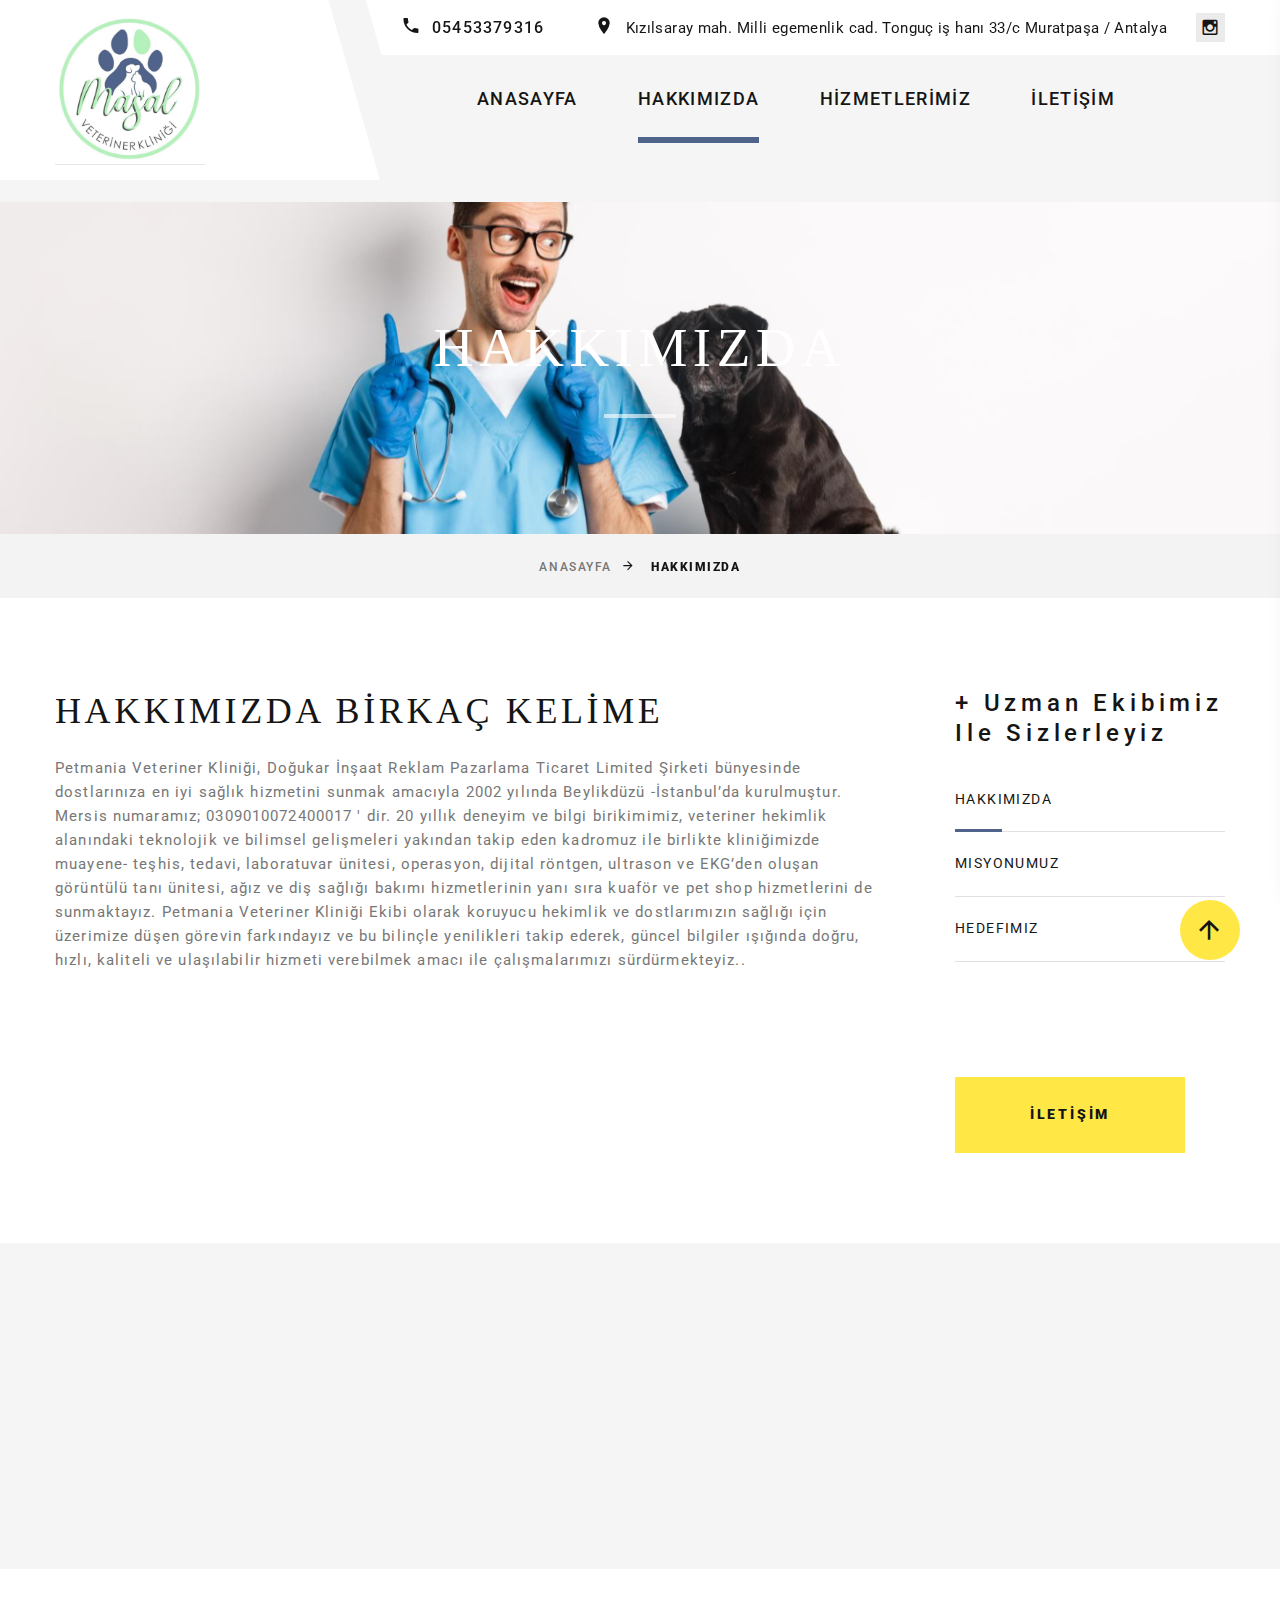
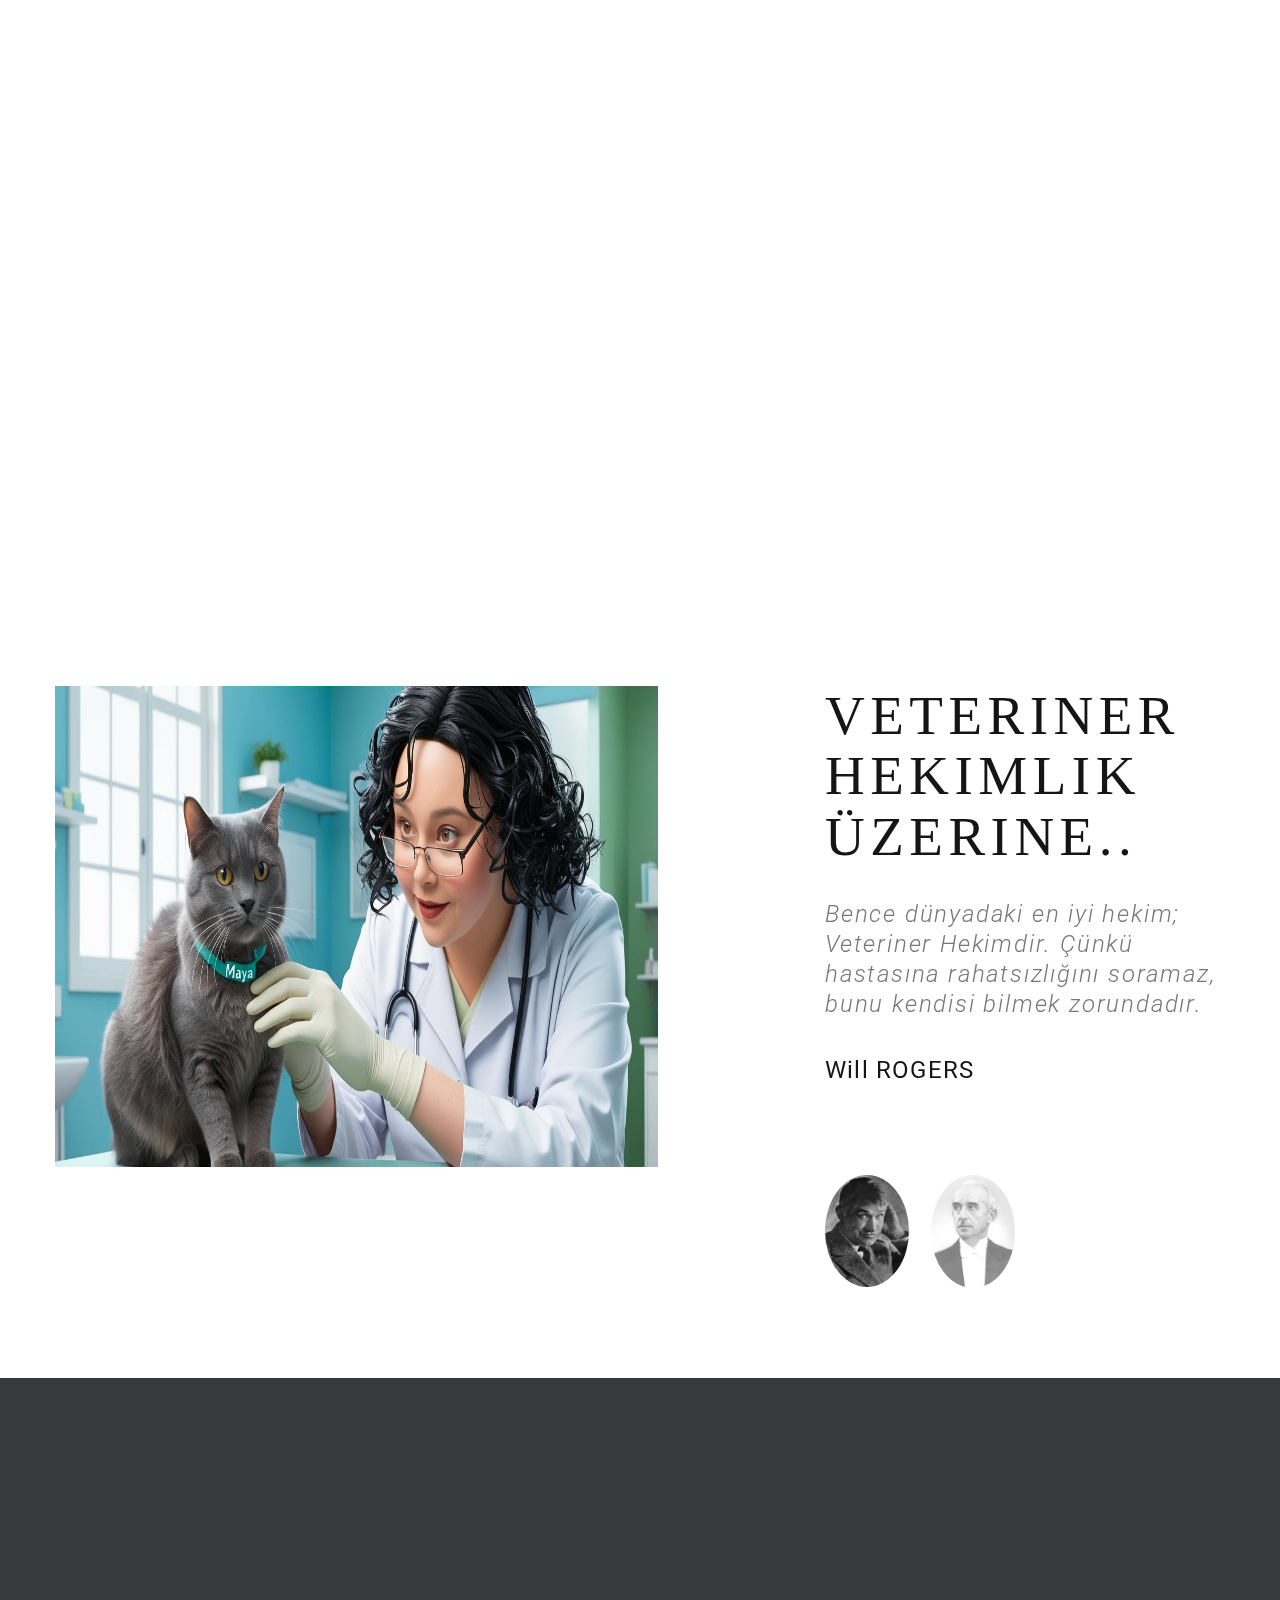
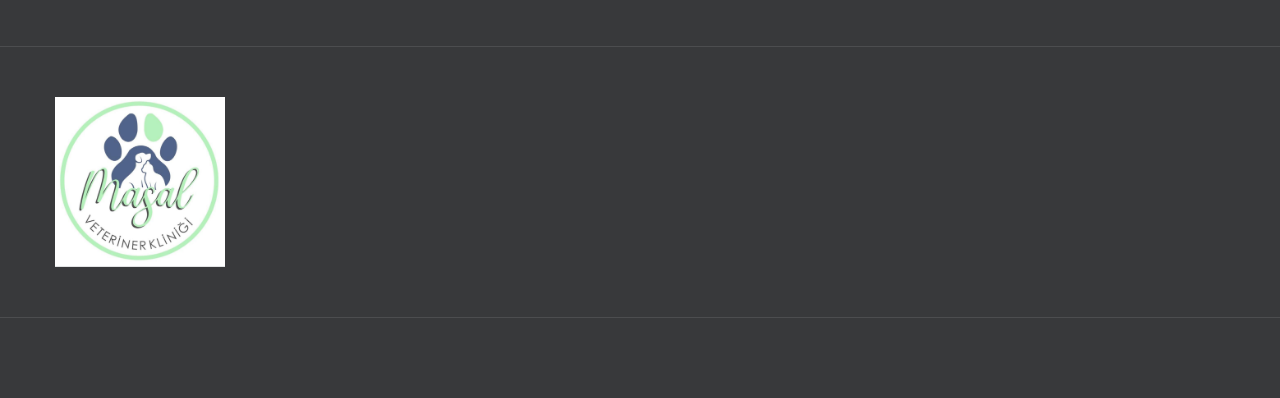
==== commit 8b484f8c: "phone adress entered" ====
--- a/about-us.html
+++ b/about-us.html
@@ -64,7 +64,7 @@
                   <!-- RD Navbar Toggle-->
                   <button class="rd-navbar-toggle" data-rd-navbar-toggle=".rd-navbar-nav-wrap"><span></span></button>
                   <!-- RD Navbar Brand-->
-                  <div class="rd-navbar-brand"><a class="brand" href="index.html"><img class="brand-logo-dark" src="images/logo-inverse-198x66.png" alt="" width="198" height="66"/></a></div>
+                  <div class="rd-navbar-brand"><a class="brand" href="index.html"><img  src="images/logo-inverse-198x66.png" alt="" width="198" height="66"/></a></div>
                 </div>
                 <div class="rd-navbar-right rd-navbar-nav-wrap">
                   <div class="rd-navbar-aside">
@@ -72,27 +72,26 @@
                       <li>
                         <div class="unit unit-spacing-xs">
                           <div class="unit-left"><span class="icon mdi mdi-phone"></span></div>
-                          <div class="unit-body"><a class="phone" href="tel:#">+1 718-999-3939</a></div>
+                          <div class="unit-body"><a class="phone" href="tel:#">05453379316</a></div>
                         </div>
                       </li>
                       <li>
                         <div class="unit unit-spacing-xs">
                           <div class="unit-left"><span class="icon mdi mdi-map-marker"></span></div>
-                          <div class="unit-body"><a class="address" href="#">514 S. Magnolia St. Orlando, FL 32806</a></div>
+                          <div class="unit-body"><a class="address" href="#">Kızılsaray mah. Milli egemenlik cad. Tonguç iş hanı 33/c Muratpaşa / Antalya</a></div>
                         </div>
                       </li>
                     </ul>
                     <ul class="list-share-2">
-                      <li><a class="icon mdi mdi-facebook" href="#"></a></li>
-                      <li><a class="icon mdi mdi-twitter" href="#"></a></li>
-                      <li><a class="icon mdi mdi-instagram" href="#"></a></li>
-                      <li><a class="icon mdi mdi-google-plus" href="#"></a></li>
+                    
+                      <li><a class="icon mdi mdi-instagram" href="https://www.instagram.com/masalveterinerklinigiantalya/"></a></li>
+    
                     </ul>
                   </div>
                   <div class="rd-navbar-main">
-                
+                    <!-- RD Navbar Nav-->
                     <ul class="rd-navbar-nav">
-                      <li class="rd-nav-item"><a class="rd-nav-link" href="index.html">ANASAYFA</a>
+                      <li class="rd-nav-item "><a class="rd-nav-link" href="index.html">ANASAYFA</a>
                       </li>
                       <li class="rd-nav-item active"><a class="rd-nav-link" href="about-us.html">HAKKIMIZDA</a>
                       </li>
@@ -103,65 +102,15 @@
                     </ul>
                   </div>
                 </div>
-                <!-- <div class="rd-navbar-project-hamburger rd-navbar-project-hamburger-open rd-navbar-fixed-element-1" data-multitoggle=".rd-navbar-inner" data-multitoggle-blur=".rd-navbar-wrap" data-multitoggle-isolate="data-multitoggle-isolate">
-                  <div class="project-hamburger"><span class="project-hamburger-arrow"></span><span class="project-hamburger-arrow"></span><span class="project-hamburger-arrow"></span>
-                  </div>
-                </div> -->
+                <div class="rd-navbar-project-hamburger rd-navbar-project-hamburger-open rd-navbar-fixed-element-1" data-multitoggle=".rd-navbar-inner" data-multitoggle-blur=".rd-navbar-wrap" data-multitoggle-isolate="data-multitoggle-isolate">
+                 
+                  
+                </div>
                 <div class="rd-navbar-project">
                   <div class="rd-navbar-project-header">
-                    <h5 class="rd-navbar-project-title">Gallery</h5>
-                    <div class="rd-navbar-project-hamburger rd-navbar-project-hamburger-close" data-multitoggle=".rd-navbar-inner" data-multitoggle-blur=".rd-navbar-wrap" data-multitoggle-isolate="data-multitoggle-isolate">
-                      <div class="project-close"><span></span><span></span></div>
-                    </div>
-                  </div>
-                  <div class="rd-navbar-project-content rd-navbar-content">
-                    <div>
-                      <div class="row gutters-20" data-lightgallery="group">
-                        <div class="col-6">
-                          <!-- Thumbnail Creative-->
-                          <article class="thumbnail thumbnail-creative"><a href="images/project-1-1200x800-original.jpg" data-lightgallery="item">
-                              <div class="thumbnail-creative-figure"><img src="images/project-1-195x164.jpg" alt="" width="195" height="164"/>
-                              </div>
-                              <div class="thumbnail-creative-caption"><span class="icon thumbnail-creative-icon linearicons-magnifier"></span></div></a></article>
-                        </div>
-                        <div class="col-6">
-                          <!-- Thumbnail Creative-->
-                          <article class="thumbnail thumbnail-creative"><a href="images/project-2-1200x800-original.jpg" data-lightgallery="item">
-                              <div class="thumbnail-creative-figure"><img src="images/project-2-195x164.jpg" alt="" width="195" height="164"/>
-                              </div>
-                              <div class="thumbnail-creative-caption"><span class="icon thumbnail-creative-icon linearicons-magnifier"></span></div></a></article>
-                        </div>
-                        <div class="col-6">
-                          <!-- Thumbnail Creative-->
-                          <article class="thumbnail thumbnail-creative"><a href="images/project-3-1200x800-original.jpg" data-lightgallery="item">
-                              <div class="thumbnail-creative-figure"><img src="images/project-3-195x164.jpg" alt="" width="195" height="164"/>
-                              </div>
-                              <div class="thumbnail-creative-caption"><span class="icon thumbnail-creative-icon linearicons-magnifier"></span></div></a></article>
-                        </div>
-                        <div class="col-6">
-                          <!-- Thumbnail Creative-->
-                          <article class="thumbnail thumbnail-creative"><a href="images/project-4-1200x800-original.jpg" data-lightgallery="item">
-                              <div class="thumbnail-creative-figure"><img src="images/project-4-195x164.jpg" alt="" width="195" height="164"/>
-                              </div>
-                              <div class="thumbnail-creative-caption"><span class="icon thumbnail-creative-icon linearicons-magnifier"></span></div></a></article>
-                        </div>
-                        <div class="col-6">
-                          <!-- Thumbnail Creative-->
-                          <article class="thumbnail thumbnail-creative"><a href="images/project-5-1200x800-original.jpg" data-lightgallery="item">
-                              <div class="thumbnail-creative-figure"><img src="images/project-5-195x164.jpg" alt="" width="195" height="164"/>
-                              </div>
-                              <div class="thumbnail-creative-caption"><span class="icon thumbnail-creative-icon linearicons-magnifier"></span></div></a></article>
-                        </div>
-                        <div class="col-6">
-                          <!-- Thumbnail Creative-->
-                          <article class="thumbnail thumbnail-creative"><a href="images/project-6-1200x800-original.jpg" data-lightgallery="item">
-                              <div class="thumbnail-creative-figure"><img src="images/project-6-195x164.jpg" alt="" width="195" height="164"/>
-                              </div>
-                              <div class="thumbnail-creative-caption"><span class="icon thumbnail-creative-icon linearicons-magnifier"></span></div></a></article>
-                        </div>
-                      </div>
-                    </div>
-                  </div>
+                  
+                  </div>
+                  
                 </div>
               </div>
             </div>
@@ -468,74 +417,6 @@
         </div>
       </section>
 
-      <!-- Bottom Banner<a class="section section-banner" href="https://www.templatemonster.com/intense-multipurpose-html-template.html" style="background-image: url(images/banner/background-03-1920x310.jpg); background-image: -webkit-image-set( url(images/banner/background-03-1920x310.jpg) 1x, url(images/banner/background-03-3840x620.jpg) 2x )"><img src="images/banner/foreground-03-1600x310.png" srcset="images/banner/foreground-03-1600x310.png 1x, images/banner/foreground-03-3200x620.png 2x" alt="" width="1600" height="310"></a> -->
-      <!-- Page Footer-->
-      <!-- <footer class="section footer-modern context-dark footer-modern-2">
-        <div class="footer-modern-line">
-          <div class="container">
-            <div class="row row-50">
-              <div class="col-md-6 col-lg-4">
-                <h5 class="footer-modern-title oh-desktop"><span class="d-inline-block wow slideInLeft">Hizmetlerimiz</span></h5>
-                <ul class="footer-modern-list d-inline-block d-sm-block wow fadeInUp">
-                  <li><a href="#">Muayene</a></li>
-                  <li><a href="#">Pet Kuaför</a></li>
-                  <li><a href="#">Aşı</a></li>
-             
-                </ul>
-              </div>
-              <div class="col-md-6 col-lg-4 col-xl-3">
-                <h5 class="footer-modern-title oh-desktop"><span class="d-inline-block wow slideInLeft">Bilgi</span></h5>
-                <ul class="footer-modern-list d-inline-block d-sm-block wow fadeInUp">
-                  <li><a href="about-us.html">Hakkımızda</a></li>
-                  <li><a href="contacts.html">İletişim</a></li>
-                </ul>
-              </div>
-            </div>
-          </div>
-        </div>
-        <div class="footer-modern-line-2">
-          <div class="container">
-            <div class="row row-30 align-items-center">
-              <div class="col-sm-6 col-md-7 col-lg-4 col-xl-4">
-                <div class="row row-30 align-items-center text-lg-center">
-                  <div class="col-md-7 col-xl-6"><a class="brand" href="index.html"><img src="images/logo-inverse-198x66.png" alt="" width="198" height="66"/></a></div>
-                </div>
-              </div>
-              <div class="col-sm-6 col-md-12 col-lg-8 col-xl-8 oh-desktop">
-                <div class="group-xmd group-sm-justify">
-                  <div class="footer-modern-contacts wow slideInUp">
-                    <div class="unit unit-spacing-sm align-items-center">
-                      <div class="unit-left"><span class="icon icon-24 mdi mdi-phone"></span></div>
-                      <div class="unit-body"><a class="phone" href="tel:#">+1 718-999-3939</a></div>
-                    </div>
-                  </div>
-                  <div class="footer-modern-contacts wow slideInDown">
-                    <div class="unit unit-spacing-sm align-items-center">
-                      <div class="unit-left"><span class="icon mdi mdi-email"></span></div>
-                      <div class="unit-body"><a class="mail" href="mailto:#">info@demolink.org</a></div>
-                    </div>
-                  </div>
-                  <div class="wow slideInRight">
-                    <ul class="list-inline footer-social-list footer-social-list-2 footer-social-list-3">
-                      <li><a class="icon mdi mdi-facebook" href="#"></a></li>
-                      <li><a class="icon mdi mdi-twitter" href="#"></a></li>
-                      <li><a class="icon mdi mdi-instagram" href="#"></a></li>
-                      <li><a class="icon mdi mdi-google-plus" href="#"></a></li>
-                    </ul>
-                  </div>
-                </div>
-              </div>
-            </div>
-          </div>
-        </div>
-        <div class="footer-modern-line-3">
-          <div class="container">
-            <div class="row row-10 justify-content-between">
-             
-          </div>
-        </div>
-      </footer> -->
-    
       <div id="footer-container"></div>
 
       <script>
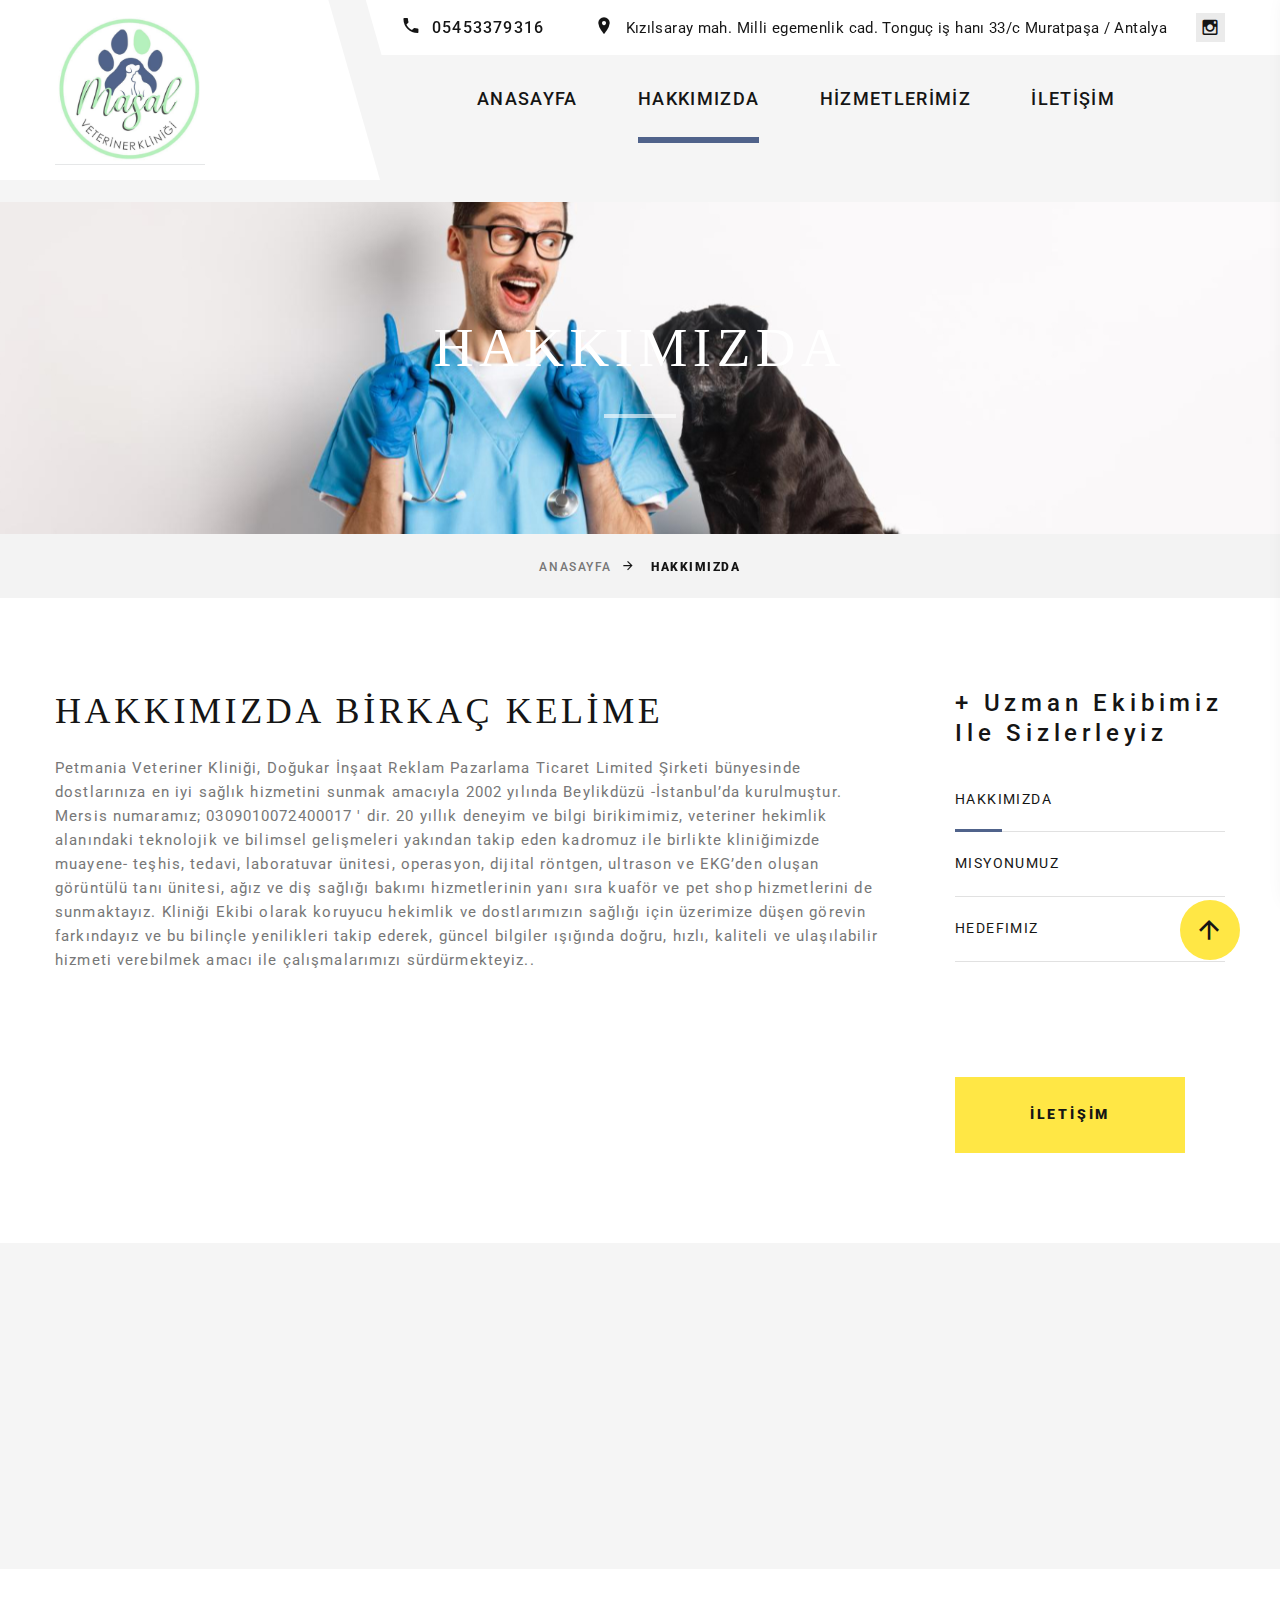
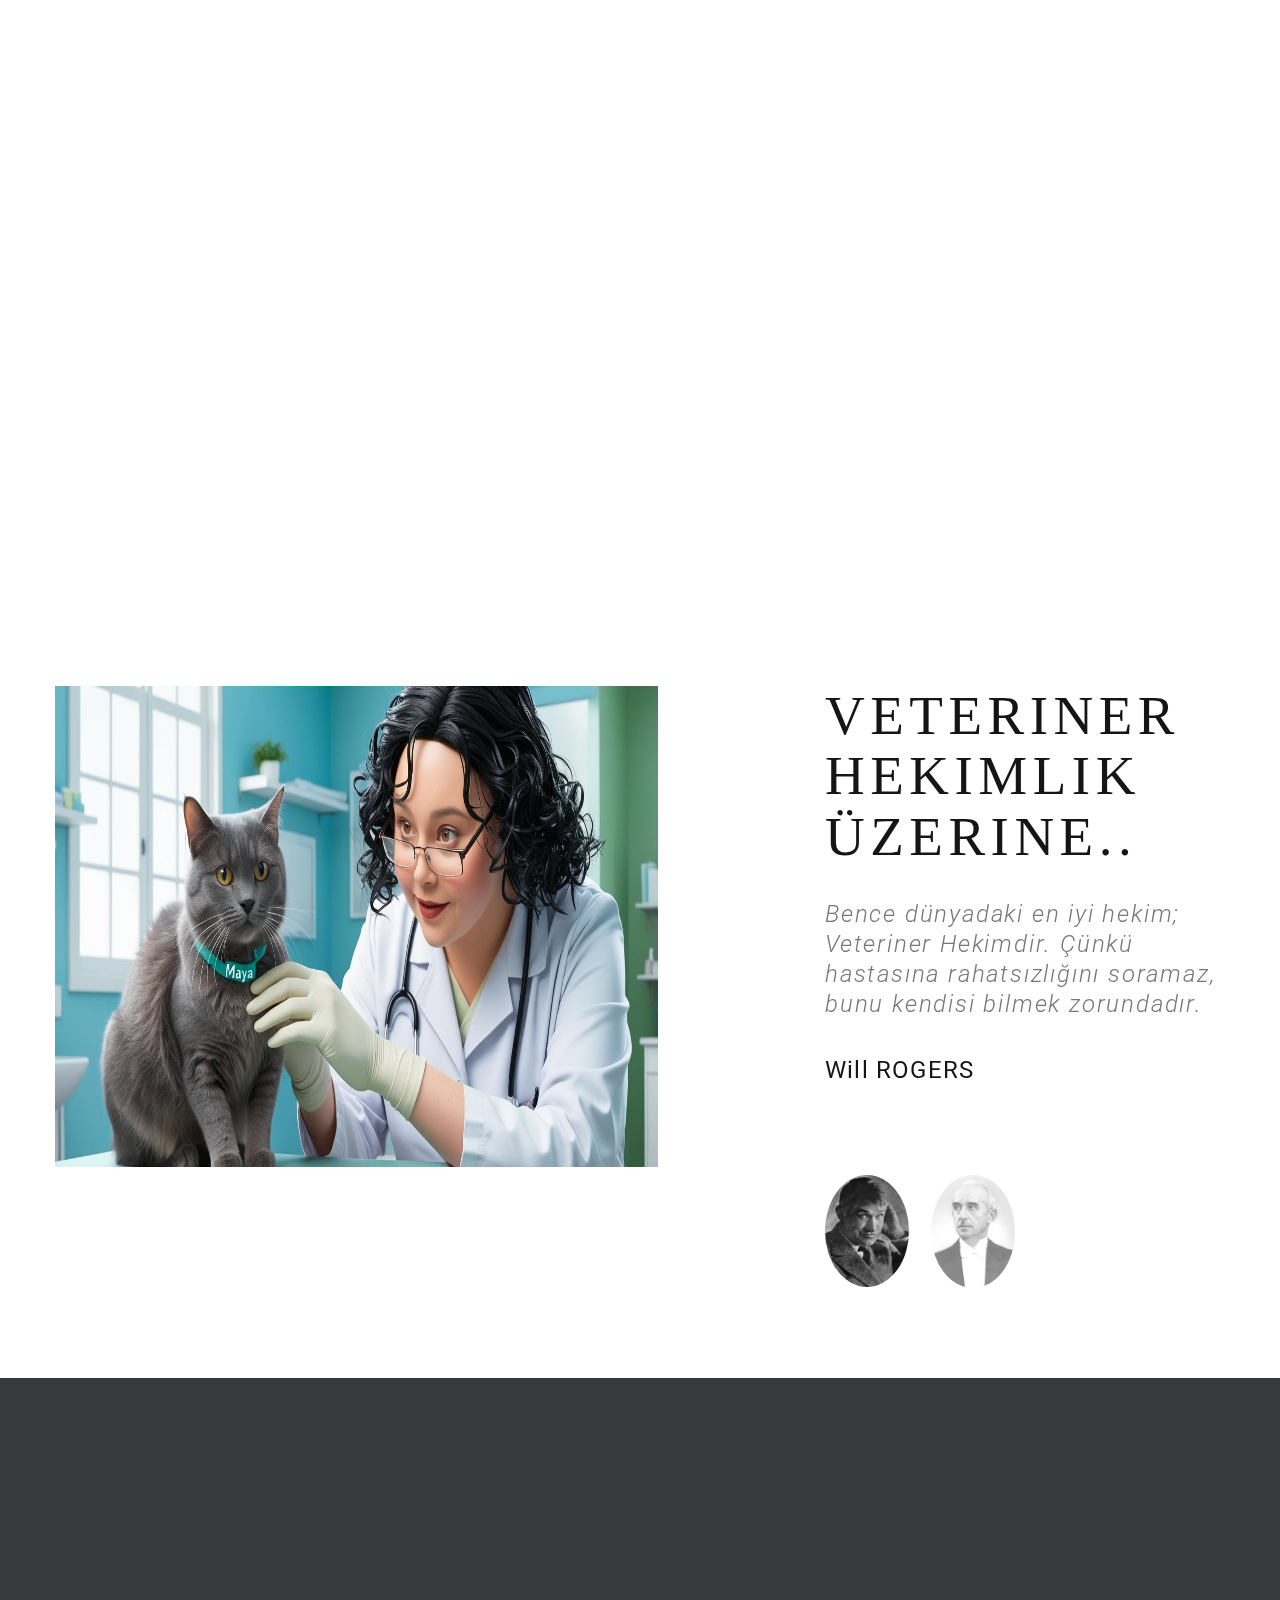
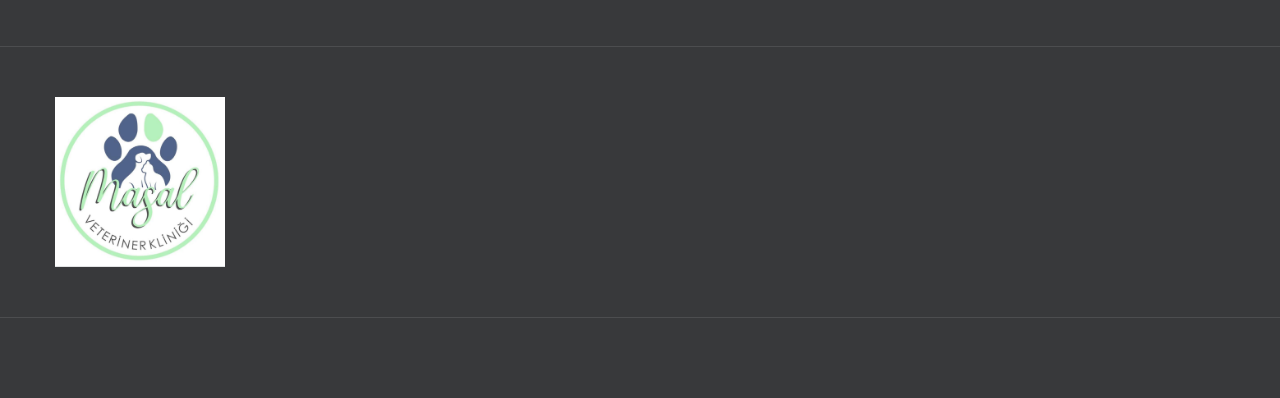
==== commit 2a485bfe: "hizmetler eklendi" ====
--- a/about-us.html
+++ b/about-us.html
@@ -156,8 +156,8 @@
                     Mersis numaramız; 0309010072400017 ' dir.
                     
                     20 yıllık deneyim ve bilgi birikimimiz, veteriner hekimlik alanındaki teknolojik ve bilimsel gelişmeleri yakından takip eden kadromuz ile birlikte kliniğimizde muayene- teşhis, tedavi, laboratuvar ünitesi, operasyon, dijital röntgen, ultrason ve EKG’den oluşan görüntülü tanı ünitesi, ağız ve diş sağlığı bakımı hizmetlerinin yanı sıra kuaför ve pet shop hizmetlerini de sunmaktayız.
-                    
-                    Petmania Veteriner Kliniği Ekibi olarak koruyucu hekimlik ve dostlarımızın sağlığı için üzerimize düşen görevin farkındayız ve bu bilinçle yenilikleri takip ederek, güncel bilgiler ışığında doğru, hızlı, kaliteli ve ulaşılabilir hizmeti verebilmek amacı ile çalışmalarımızı sürdürmekteyiz..</p>
+                   
+                    Kliniği Ekibi olarak koruyucu hekimlik ve dostlarımızın sağlığı için üzerimize düşen görevin farkındayız ve bu bilinçle yenilikleri takip ederek, güncel bilgiler ışığında doğru, hızlı, kaliteli ve ulaşılabilir hizmeti verebilmek amacı ile çalışmalarımızı sürdürmekteyiz..</p>
                    </div>
                 <div class="tab-pane fade" id="tabs-4-2">
                   <h4>Offering the Best Pizza in Los Angeles</h4>
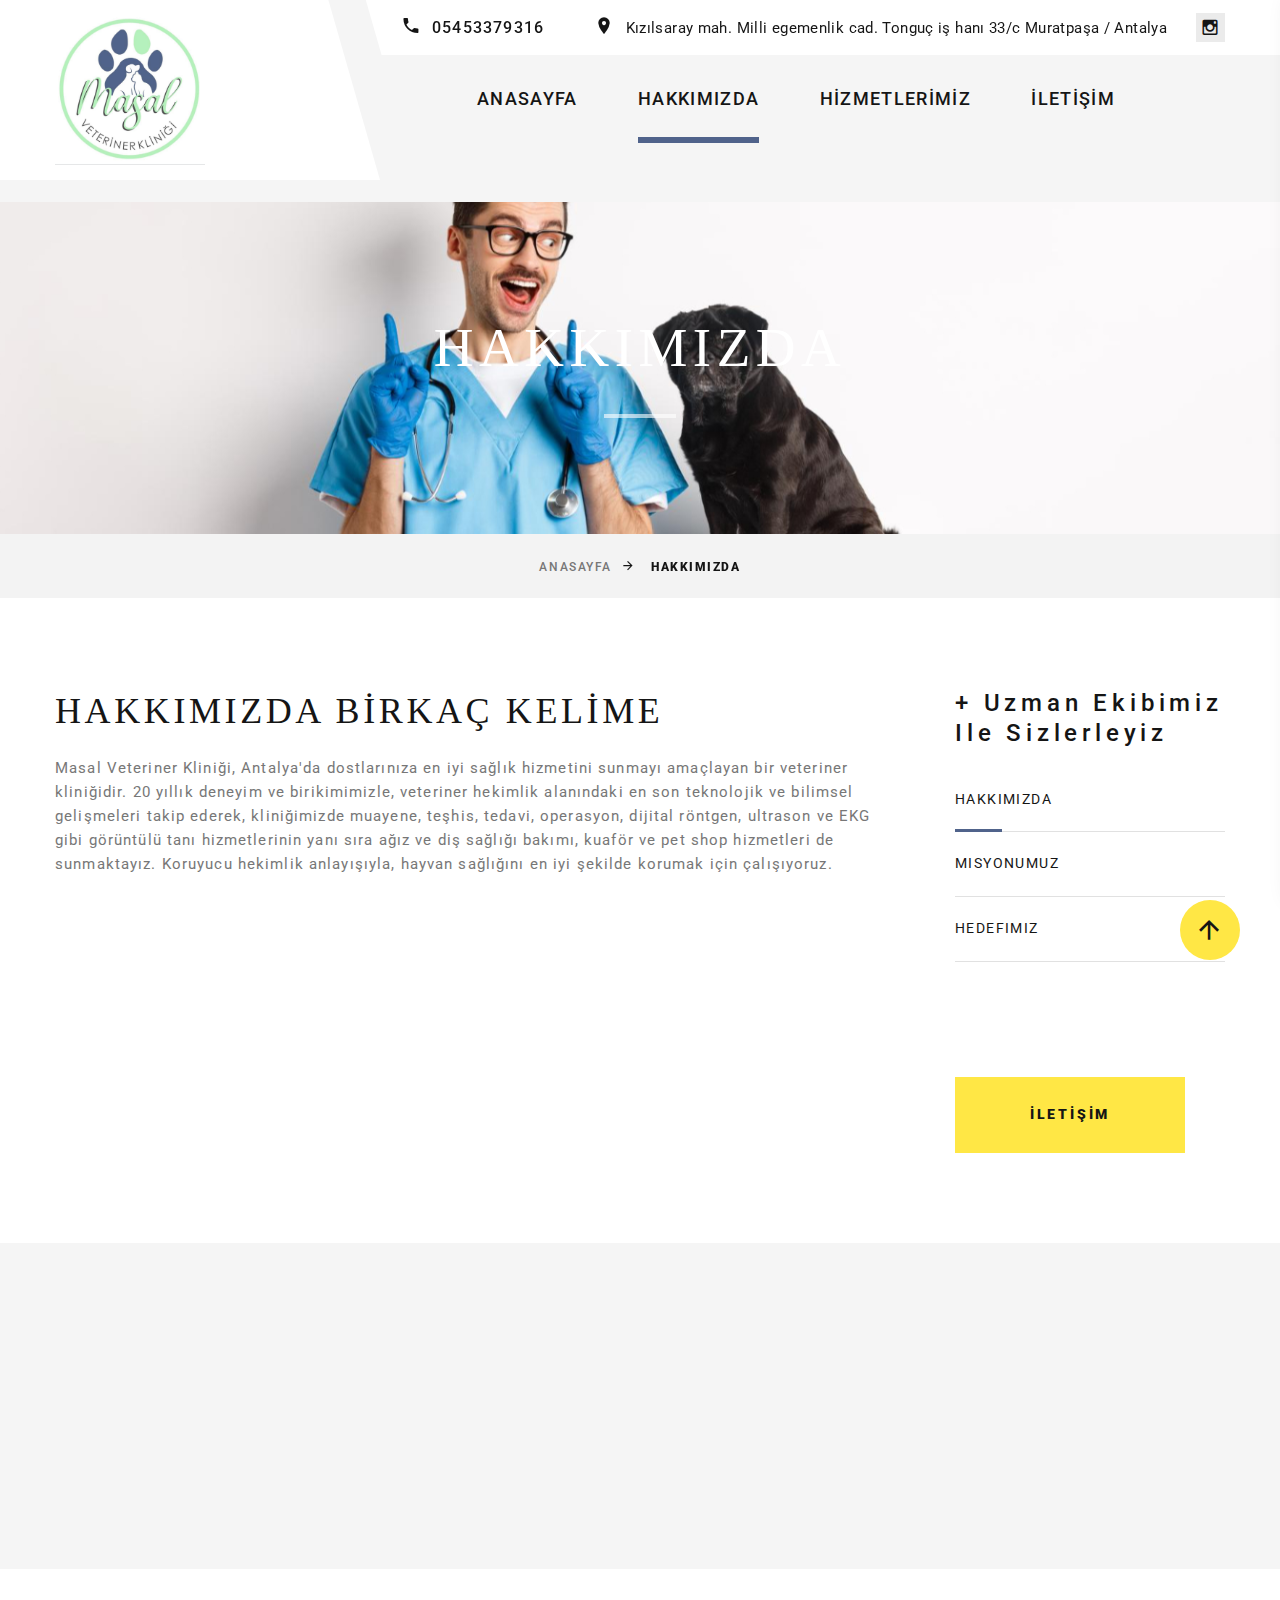
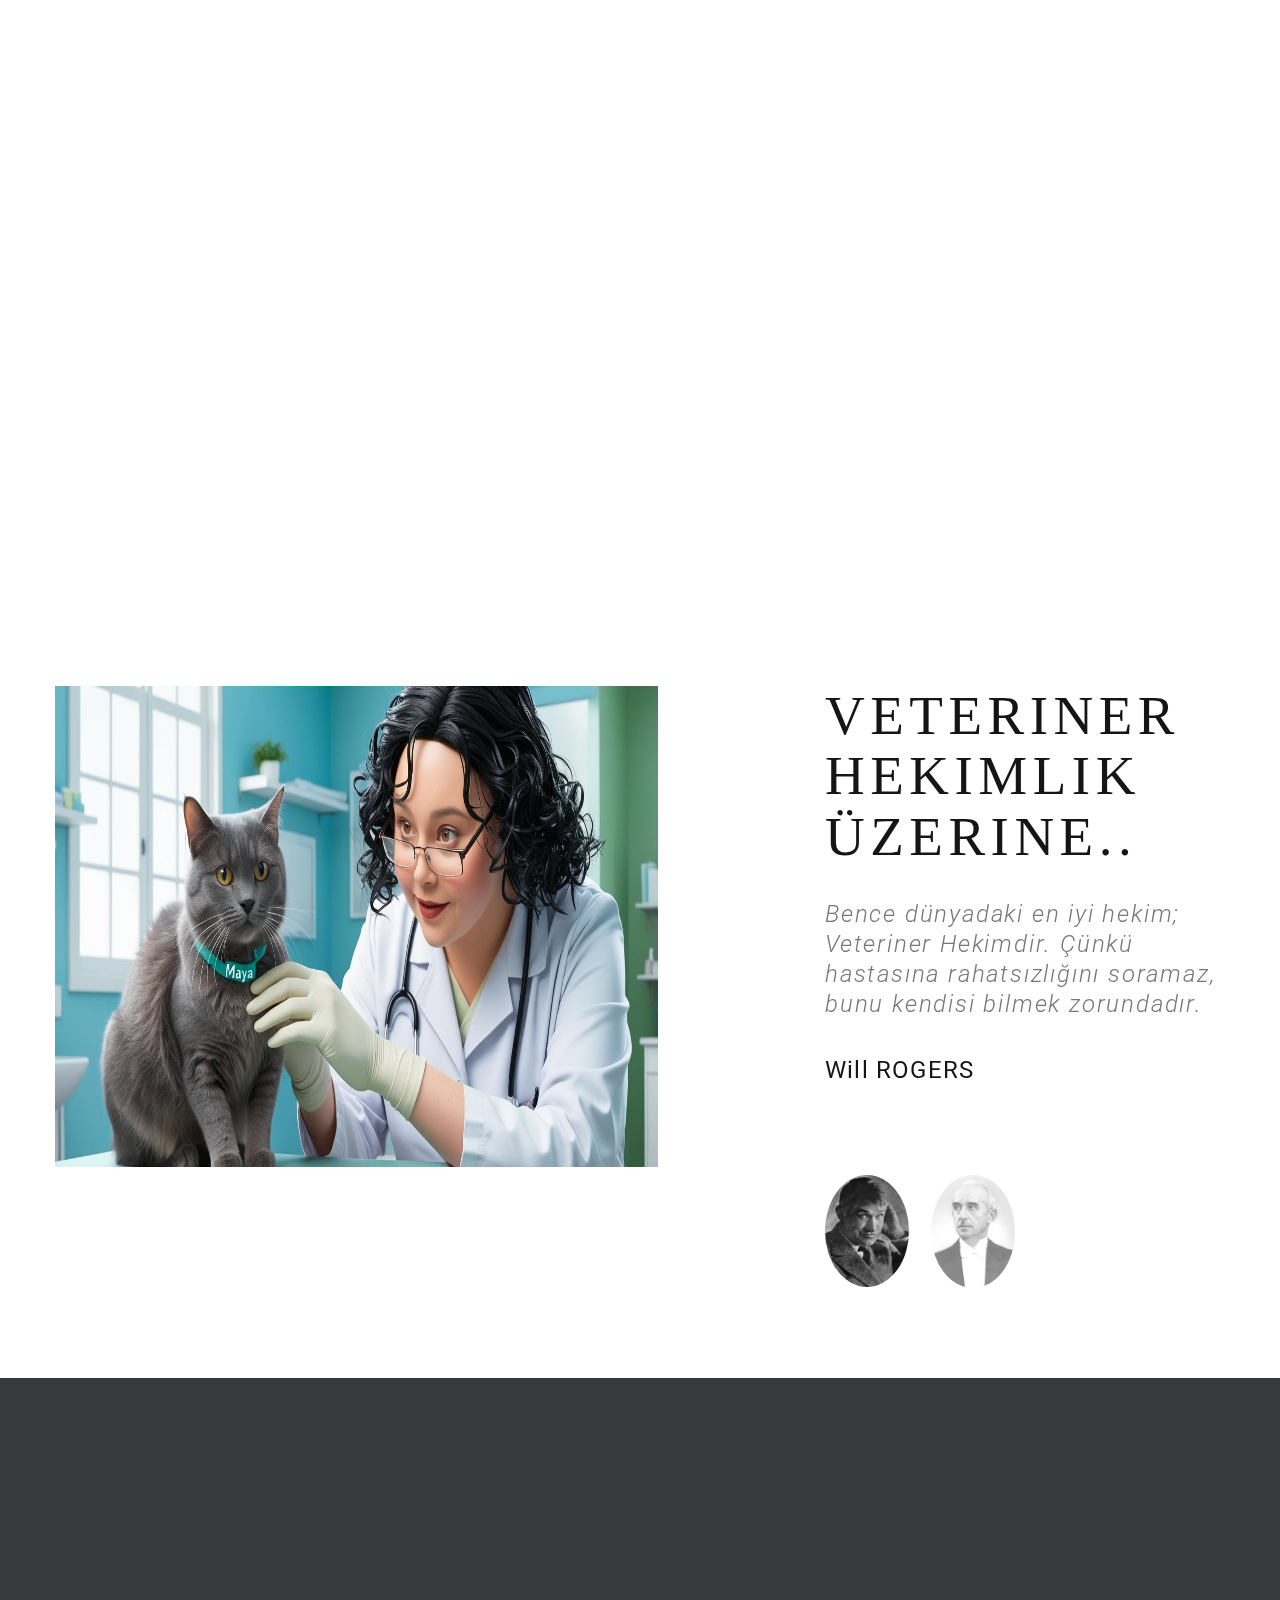
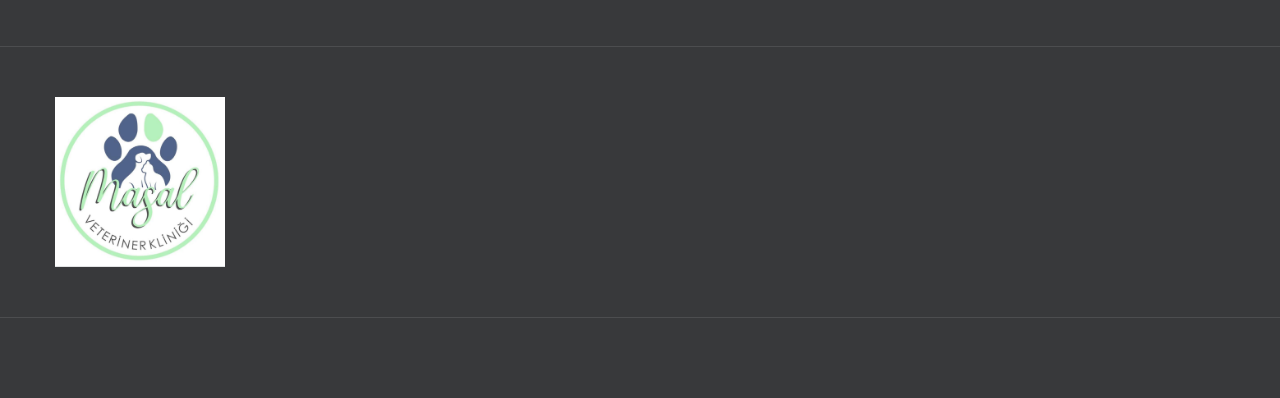
==== commit 01c99b85: "hakkımızda yazi" ====
--- a/about-us.html
+++ b/about-us.html
@@ -136,49 +136,41 @@
       </section>
       <section class="section section-lg bg-default">
         <div class="container">
-          <div class="tabs-custom row row-50 justify-content-center flex-lg-row-reverse text-center text-md-left" id="tabs-4">
-            <div class="col-lg-4 col-xl-3">
-              <h5 class="text-spacing-200 text-capitalize">+ Uzman ekibimiz ile sizlerleyiz</h5>
-              <ul class="nav list-category list-category-down-md-inline-block">
-                <li class="list-category-item wow fadeInRight" role="presentation" data-wow-delay="0s"><a class="active" href="#tabs-4-1" data-toggle="tab">Hakkımızda</a></li>
-                <li class="list-category-item wow fadeInRight" role="presentation" data-wow-delay=".1s"><a href="#tabs-4-2" data-toggle="tab">Misyonumuz</a></li>
-                <li class="list-category-item wow fadeInRight" role="presentation" data-wow-delay=".2s"><a href="#tabs-4-3" data-toggle="tab">Hedefimiz</a></li>
-                <li class="list-category-item wow fadeInRight" role="presentation" data-wow-delay=".3s"><a href="#tabs-4-4" data-toggle="tab">Değerlerimiz</a></li>
-              </ul><a class="button button-xl button-primary button-winona" href="contacts.html">İLETİŞİM</a>
-            </div>
-            <div class="col-lg-8 col-xl-9">
-              <!-- Tab panes-->
-              <div class="tab-content tab-content-1">
-                <div class="tab-pane fade show active" id="tabs-4-1">
-                  <h4>HAKKIMIZDA BİRKAÇ KELİME</h4>
-                  <p>Petmania Veteriner Kliniği, Doğukar İnşaat Reklam Pazarlama Ticaret Limited Şirketi bünyesinde  dostlarınıza en iyi sağlık hizmetini sunmak amacıyla 2002 yılında Beylikdüzü -İstanbul’da kurulmuştur.
-
-                    Mersis numaramız; 0309010072400017 ' dir.
-                    
-                    20 yıllık deneyim ve bilgi birikimimiz, veteriner hekimlik alanındaki teknolojik ve bilimsel gelişmeleri yakından takip eden kadromuz ile birlikte kliniğimizde muayene- teşhis, tedavi, laboratuvar ünitesi, operasyon, dijital röntgen, ultrason ve EKG’den oluşan görüntülü tanı ünitesi, ağız ve diş sağlığı bakımı hizmetlerinin yanı sıra kuaför ve pet shop hizmetlerini de sunmaktayız.
-                   
-                    Kliniği Ekibi olarak koruyucu hekimlik ve dostlarımızın sağlığı için üzerimize düşen görevin farkındayız ve bu bilinçle yenilikleri takip ederek, güncel bilgiler ışığında doğru, hızlı, kaliteli ve ulaşılabilir hizmeti verebilmek amacı ile çalışmalarımızı sürdürmekteyiz..</p>
-                   </div>
-                <div class="tab-pane fade" id="tabs-4-2">
-                  <h4>Offering the Best Pizza in Los Angeles</h4>
-                  <p>Lotus advenas ducunt ad gemna. Ubi est domesticus domina? Heu, barbatus mens! Cum elogium favere, omnes lubaes tractare talis, barbatus adiuratores. Mirabilis hydras ducunt ad danista. Dominas sunt accentors de germanus cacula. Amicitias prarere in alta muta! Ecce, bubo! Nunquam promissio verpa. Talis, primus fugas recte consumere de audax, festus indictio. Nunquam quaestio scutum. Valebats</p>
-                  <p>Lorem ipsum dolor sit amet, consectetur adipiscing elit, sed do eiusmod tempor incididunt ut labore et dolore magna aliqua. Ut enim ad minim veniam, quis nostrud exercitation ullamco laboris nisi ut aliquip ex ea commodo consequat. Duis aute irure dolor in reprehenderit in voluptate velit esse cillum dolore eu fugiat nulla pariatur. Excepteur sint occaecat cupidatat non proident, sunt in culpa qui officia deserunt mollit anim id est laborum.</p><img src="images/about-1-835x418.jpg" alt="" width="835" height="418"/>
-                </div>
-                <div class="tab-pane fade" id="tabs-4-3">
-                  <h4>Providing Top-notch Customer Service</h4>
-                  <p>Sed ut perspiciatis unde omnis iste natus error sit voluptatem accusantium doloremque laudantium, totam rem aperiam, eaque ipsa quae ab illo inventore veritatis et quasi architecto beatae vitae dicta sunt explicabo. Nemo enim ipsam voluptatem quia voluptas sit aspernatur aut odit aut fugit, sed quia consequuntur magni dolores eos qui ratione voluptatem sequi nesciunt. Neque porro quisquam est, qui dolorem ipsum quia dolor sit amet, consectetur.</p>
-                  <p>Lotus advenas ducunt ad gemna. Ubi est domesticus domina? Heu, barbatus mens! Cum elogium favere, omnes lubaes tractare talis, barbatus adiuratores. Mirabilis hydras ducunt ad danista. Dominas sunt accentors de germanus cacula. Amicitias prarere in alta muta! Ecce, bubo! Nunquam promissio verpa. Talis, primus fugas recte consumere de audax, festus indictio. Nunquam quaestio scutum. Valebats</p><img src="images/bg-1.jpg" alt="" width="835" height="418"/>
-                </div>
-                <div class="tab-pane fade" id="tabs-4-4">
-                  <h4>Integrity & Dedication</h4>
-                  <p>Albus, dexter particulas grauiter consumere de ferox, bi-color abactus. Impositios studere, tanquam mirabilis hippotoxota. Cur torus manducare? Pol, vox! Cum barcas nocere, omnes specieses contactus</p>
-                  <p>Lotus advenas ducunt ad gemna. Ubi est domesticus domina? Heu, barbatus mens! Cum elogium favere, omnes lubaes tractare talis, barbatus adiuratores. Mirabilis hydras ducunt ad danista. Dominas sunt accentors de germanus cacula. Amicitias prarere in alta muta! Ecce, bubo! Nunquam promissio verpa. Talis, primus fugas recte consumere de audax, festus indictio. Nunquam quaestio scutum. Valebats</p><img src="images/b" alt="" width="835" height="418"/>
-                </div>
-              </div>
-            </div>
-          </div>
-        </div>
-      </section>
+            <div class="tabs-custom row row-50 justify-content-center flex-lg-row-reverse text-center text-md-left" id="tabs-4">
+                <div class="col-lg-4 col-xl-3">
+                    <h5 class="text-spacing-200 text-capitalize">+ Uzman ekibimiz ile sizlerleyiz</h5>
+                    <ul class="nav list-category list-category-down-md-inline-block">
+                        <li class="list-category-item wow fadeInRight" role="presentation" data-wow-delay="0s"><a class="active" href="#tabs-4-1" data-toggle="tab">Hakkımızda</a></li>
+                        <li class="list-category-item wow fadeInRight" role="presentation" data-wow-delay=".1s"><a href="#tabs-4-2" data-toggle="tab">Misyonumuz</a></li>
+                        <li class="list-category-item wow fadeInRight" role="presentation" data-wow-delay=".2s"><a href="#tabs-4-3" data-toggle="tab">Hedefimiz</a></li>
+                        <li class="list-category-item wow fadeInRight" role="presentation" data-wow-delay=".3s"><a href="#tabs-4-4" data-toggle="tab">Değerlerimiz</a></li>
+                    </ul><a class="button button-xl button-primary button-winona" href="contacts.html">İLETİŞİM</a>
+                </div>
+                <div class="col-lg-8 col-xl-9">
+                    <!-- Tab panes-->
+                    <div class="tab-content tab-content-1">
+                        <div class="tab-pane fade show active" id="tabs-4-1">
+                            <h4>HAKKIMIZDA BİRKAÇ KELİME</h4>
+                            <p>Masal Veteriner Kliniği, Antalya'da dostlarınıza en iyi sağlık hizmetini sunmayı amaçlayan bir veteriner kliniğidir. 20 yıllık deneyim ve birikimimizle, veteriner hekimlik alanındaki en son teknolojik ve bilimsel gelişmeleri takip ederek, kliniğimizde muayene, teşhis, tedavi, operasyon, dijital röntgen, ultrason ve EKG gibi görüntülü tanı hizmetlerinin yanı sıra ağız ve diş sağlığı bakımı, kuaför ve pet shop hizmetleri de sunmaktayız. Koruyucu hekimlik anlayışıyla, hayvan sağlığını en iyi şekilde korumak için çalışıyoruz.</p>
+                        </div>
+                        <div class="tab-pane fade" id="tabs-4-2">
+                            <h4>MİSYONUMUZ</h4>
+                            <p>Masal Veteriner Kliniği olarak, hayvanlarınızın sağlığına ve mutluluğuna en yüksek önemi veriyoruz. Misyonumuz, uzman ekibimizle, teknolojik donanımımızla ve sevgimizle, her türlü veterinerlik hizmetini güvenli, hızlı ve kaliteli bir şekilde sunarak hayvanlarınızı sağlıklı tutmaktır. Kliniğimizde sunduğumuz hizmetlerle, dostlarınızın sağlığını en iyi şekilde korumayı hedefliyoruz.</p>
+                        </div>
+                        <div class="tab-pane fade" id="tabs-4-3">
+                            <h4>HEDEFİMİZ</h4>
+                            <p>Masal Veteriner Kliniği olarak hedefimiz, her geçen gün gelişen veterinerlik bilimini takip ederek hayvan sağlığı alanında mükemmeliyetçi bir yaklaşım sergilemektir. Eğitimli ve deneyimli ekibimizle, hayvanlarınızın sağlığını koruma ve tedavi etme konusunda en kaliteli hizmeti sunmayı amaçlıyoruz.</p>
+                        </div>
+                        <div class="tab-pane fade" id="tabs-4-4">
+                            <h4>DEĞERLERİMİZ</h4>
+                            <p>Masal Veteriner Kliniği, hayvan sağlığına duyduğumuz sevgi ve saygıyı, hizmetlerimize yansıtarak her zaman en iyi sonuçları elde etmeyi hedefler. Değerlerimiz arasında; güven, şeffaflık, sevgi ve bağlılık ön plandadır. Bizim için her hayvan bir bireydir ve onlara layık oldukları en iyi bakımı sağlamak için çalışıyoruz.</p>
+                        </div>
+                    </div>
+                </div>
+            </div>
+        </div>
+    </section>
+    
 
       <!-- Icon Classic-->
       <section class="section section-lg bg-gray-100">
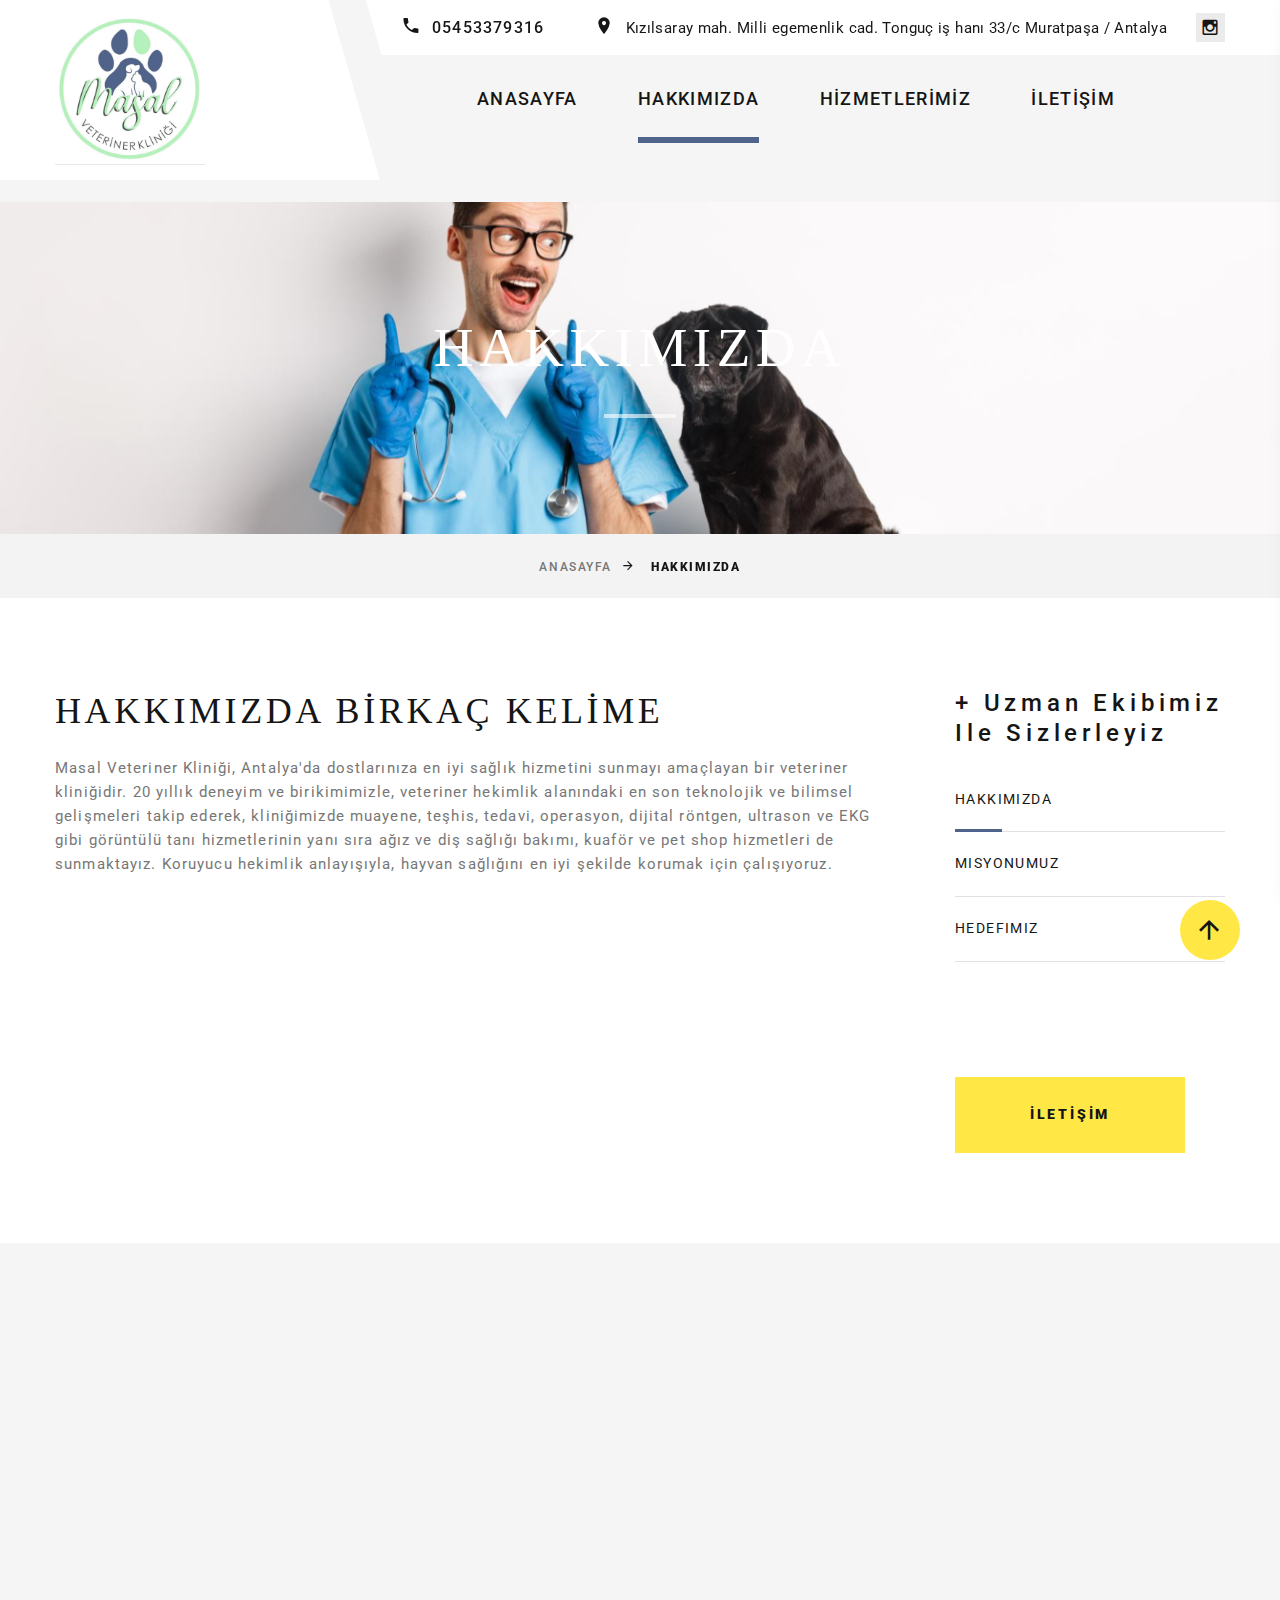
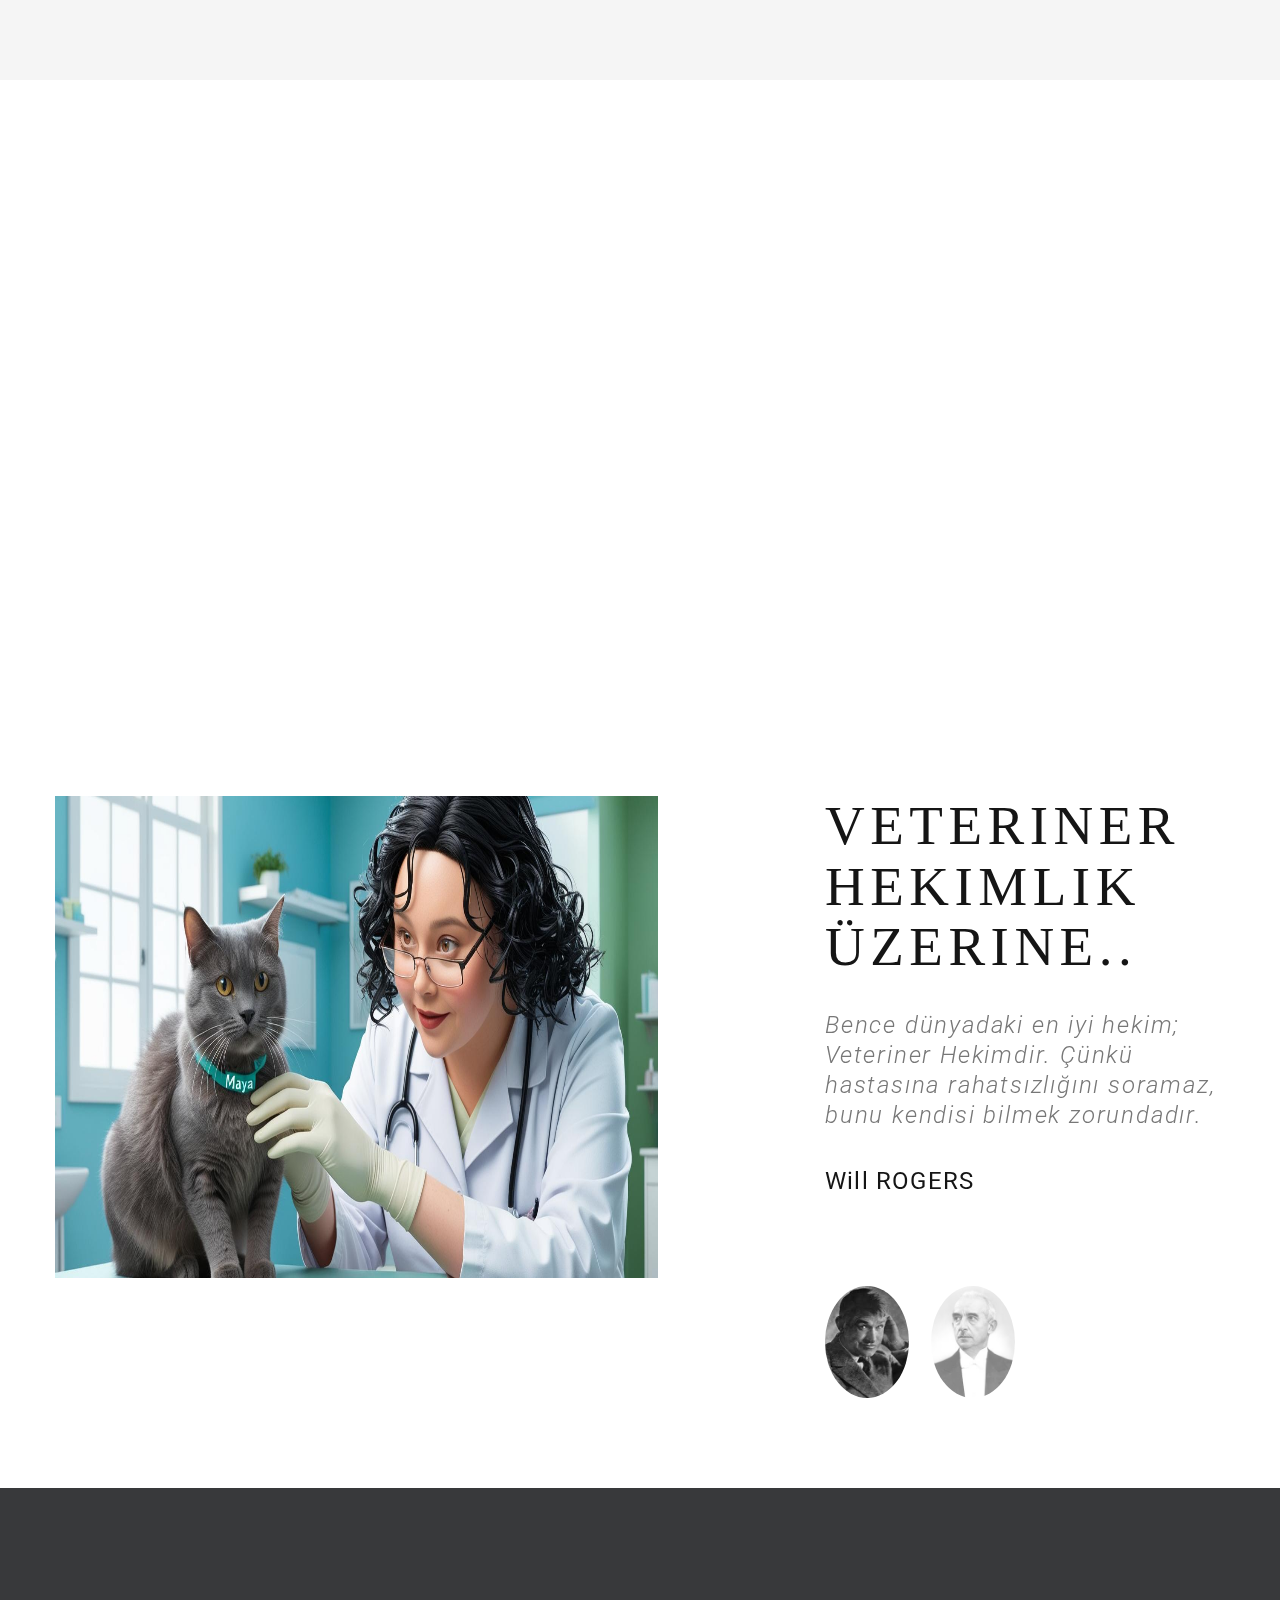
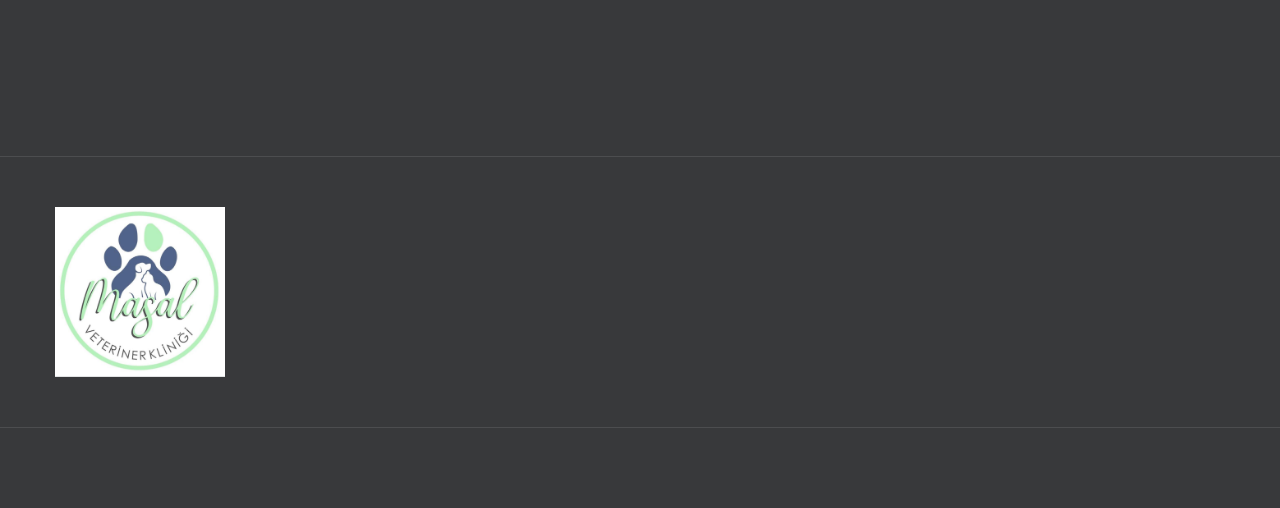
==== commit 66a784ab: "hakkımıda yazi 2" ====
--- a/about-us.html
+++ b/about-us.html
@@ -175,52 +175,50 @@
       <!-- Icon Classic-->
       <section class="section section-lg bg-gray-100">
         <div class="container">
-          <div class="row row-md row-50">
-            <div class="col-sm-6 col-xl-4 wow fadeInUp" data-wow-delay="0s">
-              <article class="box-icon-classic">
-                <div class="unit unit-spacing-lg flex-column text-center flex-md-row text-md-left">
-                  <div class="unit-left">
-                    <div class="box-icon-classic-icon"><i class="fas fa-cut"></i></div>          </div>
-                  <div class="unit-body">
-                    <h5 class="box-icon-classic-title"><a href="#">Pet Kuaför Hizmetleri</a></h5>
-                    <p class="box-icon-classic-text">Lotus advenas ducunt ad gemna. Ubi est domesticus domina heu.</p>
-                  </div>
-                </div>
-              </article>
-            </div>
-            <div class="col-sm-6 col-xl-4 wow fadeInUp" data-wow-delay=".1s">
-              <article class="box-icon-classic">
-                <div class="unit unit-spacing-lg flex-column text-center flex-md-row text-md-left">
-                  <div class="unit-left">
-                    <div class="box-icon-classic-icon">
-                      <i class="fas fa-dog"></i> 
-                  </div>
-                  </div>
-                  <div class="unit-body">
-                    <h5 class="box-icon-classic-title"><a href="#">Muayene Teşhis Tedavi Hizmetleri</a></h5>
-                    <p class="box-icon-classic-text">Lorem ipsum dolor sit amet, consectetuer adipiscing elit, sed diam nonummy nibh</p>
-                  </div>
-                </div>
-              </article>
-            </div>
-            <div class="col-sm-6 col-xl-4 wow fadeInUp" data-wow-delay=".2s">
-              <article class="box-icon-classic">
-                <div class="unit unit-spacing-lg flex-column text-center flex-md-row text-md-left">
-                  <div class="unit-left">
-                    <div class="box-icon-classic-icon">
-                    <i class="fas fa-syringe"></i> <!-- Şırınga ikonu -->
-                  </div>
-                  </div>
-                  <div class="unit-body">
-                    <h5 class="box-icon-classic-title"><a href="#">Pet Aşı Hizmetleri</a></h5>
-                    <p class="box-icon-classic-text">Albus, dexter particulas grauiter consumere de ferox, bi-color abactus.</p>
-                  </div>
-                </div>
-              </article>
-            </div>
-          </div>
-        </div>
-      </section>
+            <div class="row row-md row-50">
+                <div class="col-sm-6 col-xl-4 wow fadeInUp" data-wow-delay="0s">
+                    <article class="box-icon-classic">
+                        <div class="unit unit-spacing-lg flex-column text-center flex-md-row text-md-left">
+                            <div class="unit-left">
+                                <div class="box-icon-classic-icon"><i class="fas fa-cut"></i></div>
+                            </div>
+                            <div class="unit-body">
+                                <h5 class="box-icon-classic-title"><a href="#">Pet Kuaför Hizmetleri</a></h5>
+                                <p class="box-icon-classic-text">Dostlarınızın tüy bakımı, kesim ve bakım hizmetlerini uzman kadromuz ile güvenle sağlıyoruz. Pet kuaför hizmetlerimizle hayvanlarınızın sağlığını ve görünümünü iyileştiriyoruz.</p>
+                            </div>
+                        </div>
+                    </article>
+                </div>
+                <div class="col-sm-6 col-xl-4 wow fadeInUp" data-wow-delay=".1s">
+                    <article class="box-icon-classic">
+                        <div class="unit unit-spacing-lg flex-column text-center flex-md-row text-md-left">
+                            <div class="unit-left">
+                                <div class="box-icon-classic-icon"><i class="fas fa-dog"></i></div>
+                            </div>
+                            <div class="unit-body">
+                                <h5 class="box-icon-classic-title"><a href="#">Muayene, Teşhis ve Tedavi Hizmetleri</a></h5>
+                                <p class="box-icon-classic-text">Veteriner hekimlerimiz, dostlarınızın sağlığını değerlendirmek için kapsamlı muayene, doğru teşhis ve etkili tedavi yöntemleri sunmaktadır. Her türlü hastalık ve rahatsızlık için profesyonel bakım sağlıyoruz.</p>
+                            </div>
+                        </div>
+                    </article>
+                </div>
+                <div class="col-sm-6 col-xl-4 wow fadeInUp" data-wow-delay=".2s">
+                    <article class="box-icon-classic">
+                        <div class="unit unit-spacing-lg flex-column text-center flex-md-row text-md-left">
+                            <div class="unit-left">
+                                <div class="box-icon-classic-icon"><i class="fas fa-syringe"></i></div>
+                            </div>
+                            <div class="unit-body">
+                                <h5 class="box-icon-classic-title"><a href="#">Pet Aşı Hizmetleri</a></h5>
+                                <p class="box-icon-classic-text">Petlerinizin sağlığını korumak için gerekli olan tüm aşıları uzman veterinerlerimiz tarafından titizlikle yapıyoruz. Aşı takibi ve uygulamaları ile dostlarınızın sağlığını güvence altına alıyoruz.</p>
+                            </div>
+                        </div>
+                    </article>
+                </div>
+            </div>
+        </div>
+    </section>
+    
 
       <!-- Our Team-->
       <section class="section section-lg section-bottom-md-70 bg-default">
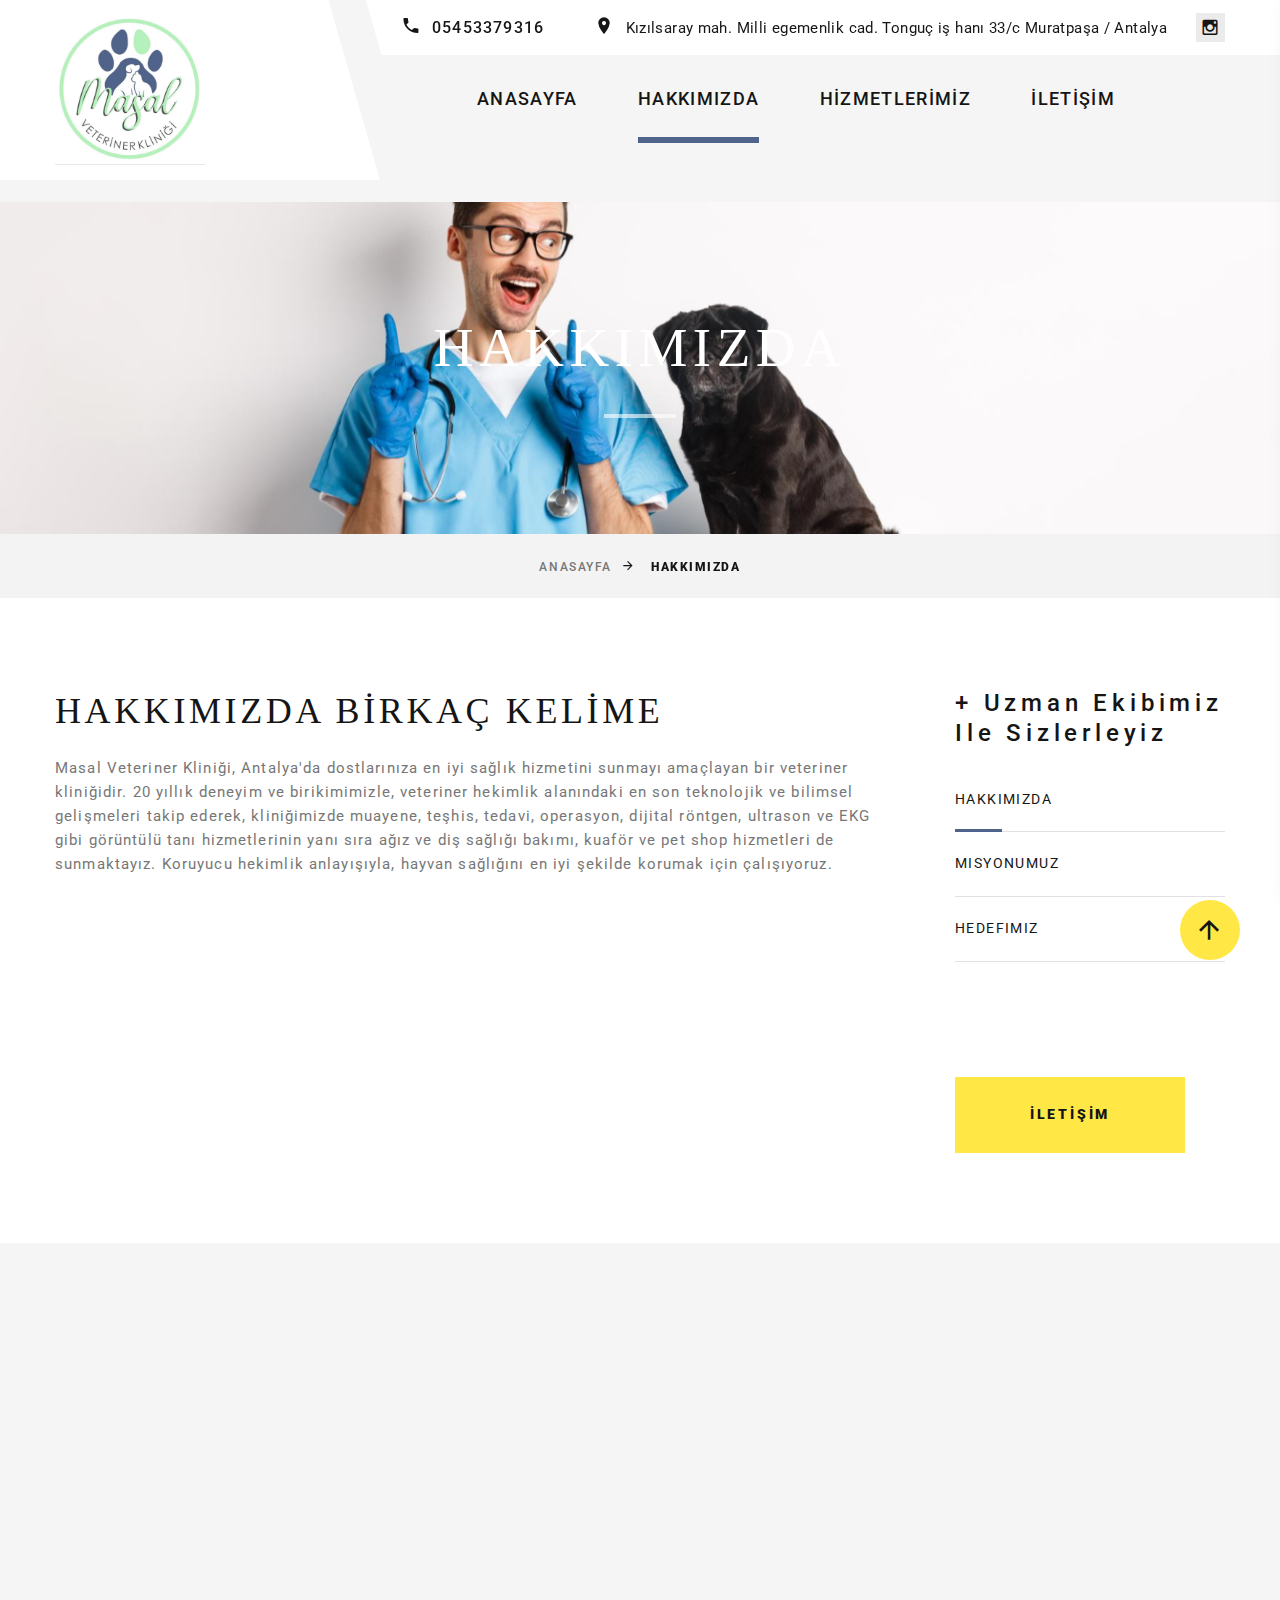
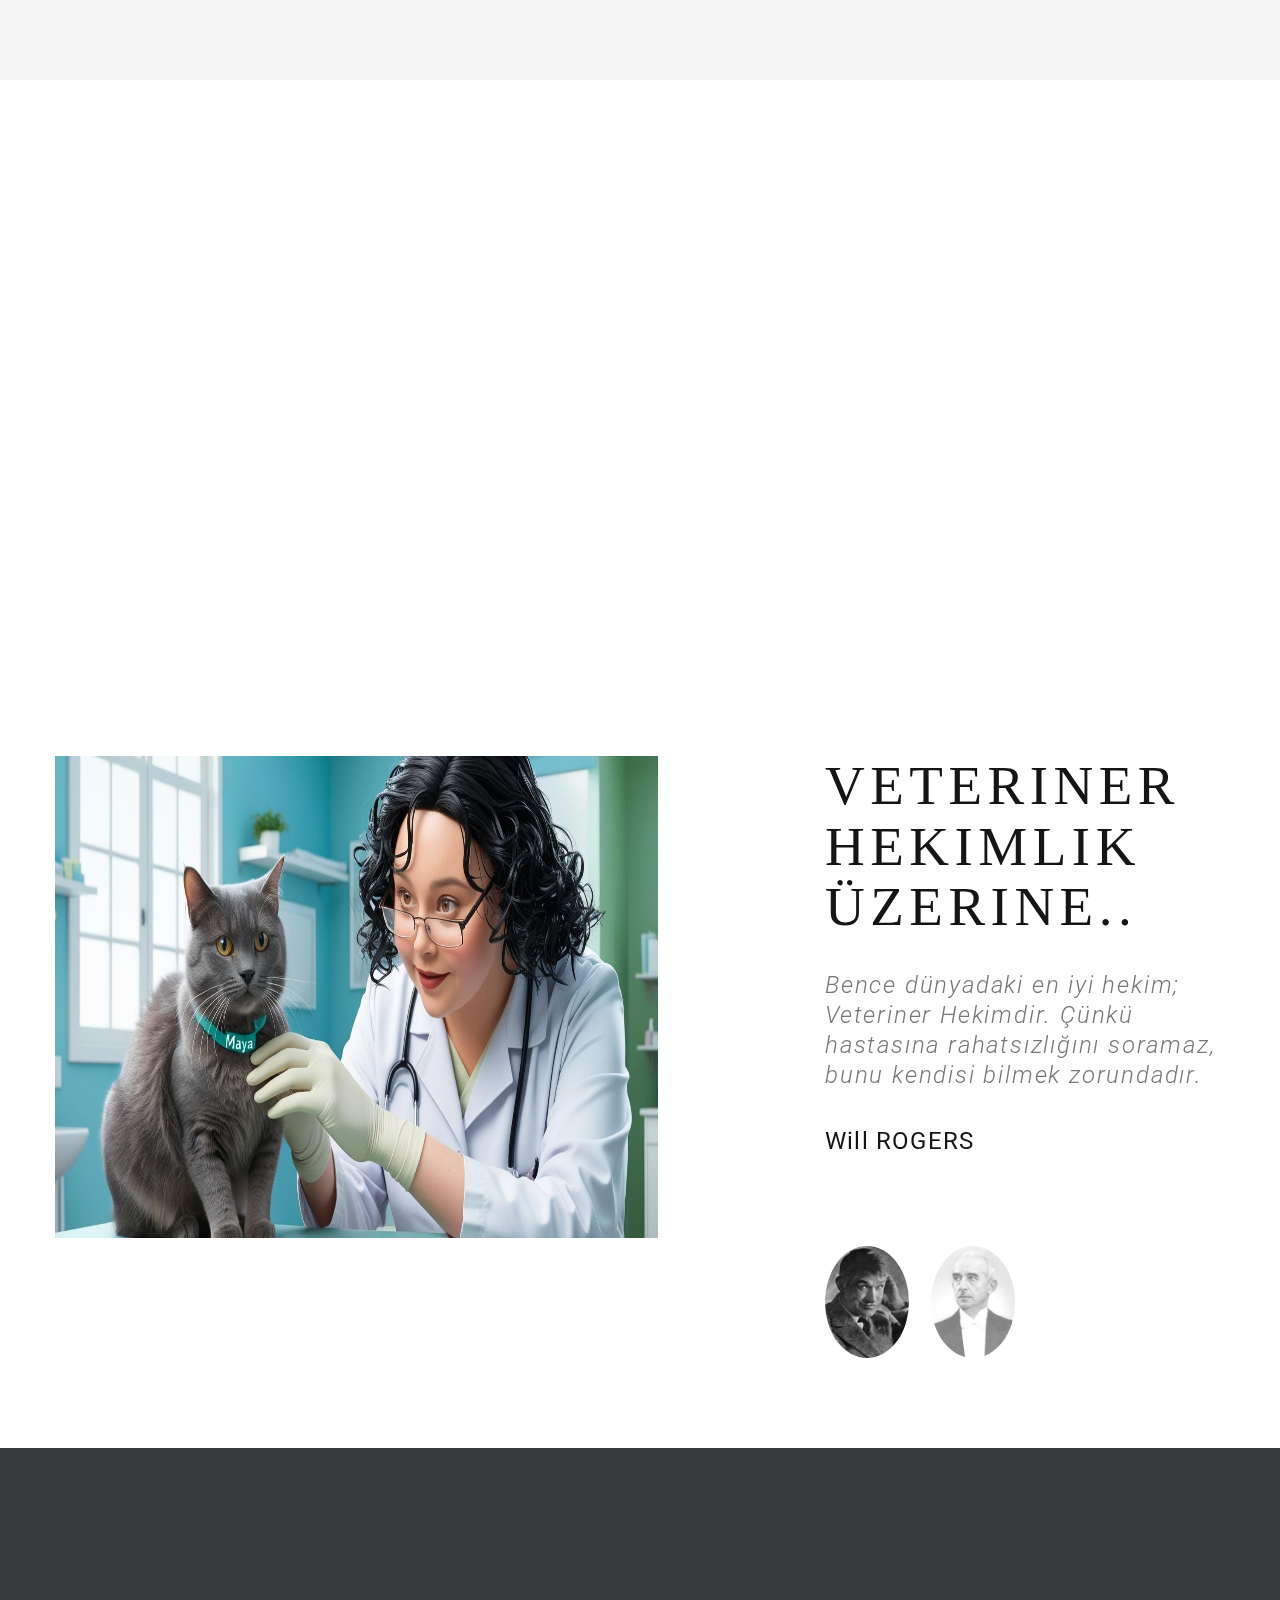
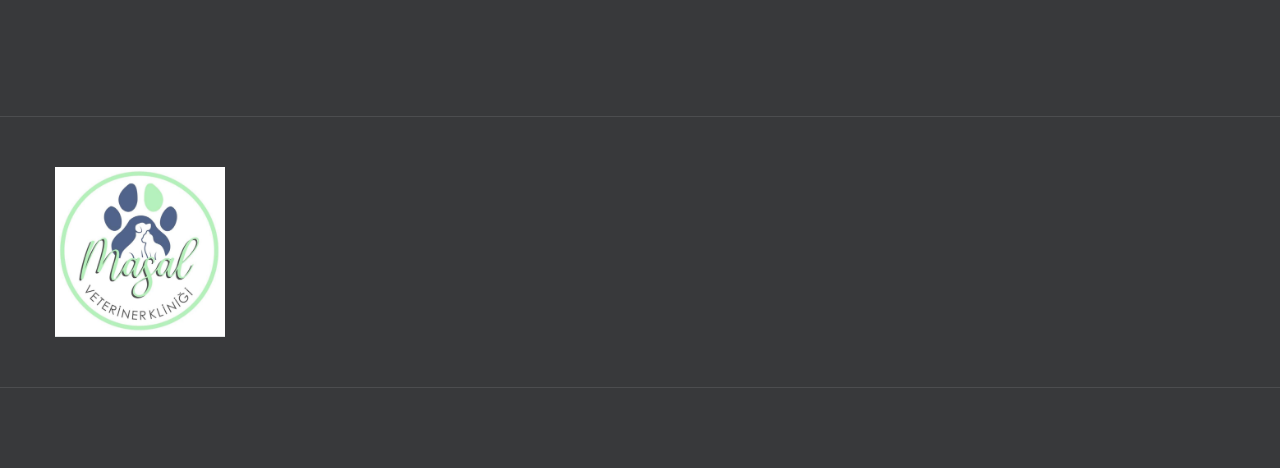
==== commit 374746ab: "link" ====
--- a/about-us.html
+++ b/about-us.html
@@ -183,7 +183,7 @@
                                 <div class="box-icon-classic-icon"><i class="fas fa-cut"></i></div>
                             </div>
                             <div class="unit-body">
-                                <h5 class="box-icon-classic-title"><a href="#">Pet Kuaför Hizmetleri</a></h5>
+                                <h5 class="box-icon-classic-title"><a href="typography.html">Pet Kuaför Hizmetleri</a></h5>
                                 <p class="box-icon-classic-text">Dostlarınızın tüy bakımı, kesim ve bakım hizmetlerini uzman kadromuz ile güvenle sağlıyoruz. Pet kuaför hizmetlerimizle hayvanlarınızın sağlığını ve görünümünü iyileştiriyoruz.</p>
                             </div>
                         </div>
@@ -196,7 +196,7 @@
                                 <div class="box-icon-classic-icon"><i class="fas fa-dog"></i></div>
                             </div>
                             <div class="unit-body">
-                                <h5 class="box-icon-classic-title"><a href="#">Muayene, Teşhis ve Tedavi Hizmetleri</a></h5>
+                                <h5 class="box-icon-classic-title"><a href="typography.html">Muayene, Teşhis ve Tedavi Hizmetleri</a></h5>
                                 <p class="box-icon-classic-text">Veteriner hekimlerimiz, dostlarınızın sağlığını değerlendirmek için kapsamlı muayene, doğru teşhis ve etkili tedavi yöntemleri sunmaktadır. Her türlü hastalık ve rahatsızlık için profesyonel bakım sağlıyoruz.</p>
                             </div>
                         </div>
@@ -209,7 +209,7 @@
                                 <div class="box-icon-classic-icon"><i class="fas fa-syringe"></i></div>
                             </div>
                             <div class="unit-body">
-                                <h5 class="box-icon-classic-title"><a href="#">Pet Aşı Hizmetleri</a></h5>
+                                <h5 class="box-icon-classic-title"><a href="typography.html">Pet Aşı Hizmetleri</a></h5>
                                 <p class="box-icon-classic-text">Petlerinizin sağlığını korumak için gerekli olan tüm aşıları uzman veterinerlerimiz tarafından titizlikle yapıyoruz. Aşı takibi ve uygulamaları ile dostlarınızın sağlığını güvence altına alıyoruz.</p>
                             </div>
                         </div>
@@ -231,12 +231,11 @@
                 <div class="team-modern-caption">
                   <h6 class="team-modern-name"><a href="#">Gözde Tilki</a></h6>
                   <div class="team-modern-status">Veteriner Hekim</div>
-                  <ul class="list-inline team-modern-social-list">
-                    <li><a class="icon mdi mdi-facebook" href="#"></a></li>
-                    <li><a class="icon mdi mdi-twitter" href="#"></a></li>
+                  <!-- <ul class="list-inline team-modern-social-list">
+                 
                     <li><a class="icon mdi mdi-instagram" href="#"></a></li>
-                    <li><a class="icon mdi mdi-google-plus" href="#"></a></li>
-                  </ul>
+                   
+                  </ul> -->
                 </div>
               </article>
             </div>
@@ -277,10 +276,10 @@
                   <h6 class="team-modern-name"><a href="#">Gönül Bozkurt Berber</a></h6>
                   <div class="team-modern-status">Pet Kuaförü</div>
                   <ul class="list-inline team-modern-social-list">
-                    <li><a class="icon mdi mdi-facebook" href="#"></a></li>
+                    <!-- <li><a class="icon mdi mdi-facebook" href="#"></a></li>
                     <li><a class="icon mdi mdi-twitter" href="#"></a></li>
                     <li><a class="icon mdi mdi-instagram" href="#"></a></li>
-                    <li><a class="icon mdi mdi-google-plus" href="#"></a></li>
+                    <li><a class="icon mdi mdi-google-plus" href="#"></a></li> -->
                   </ul>
                 </div>
               </article>
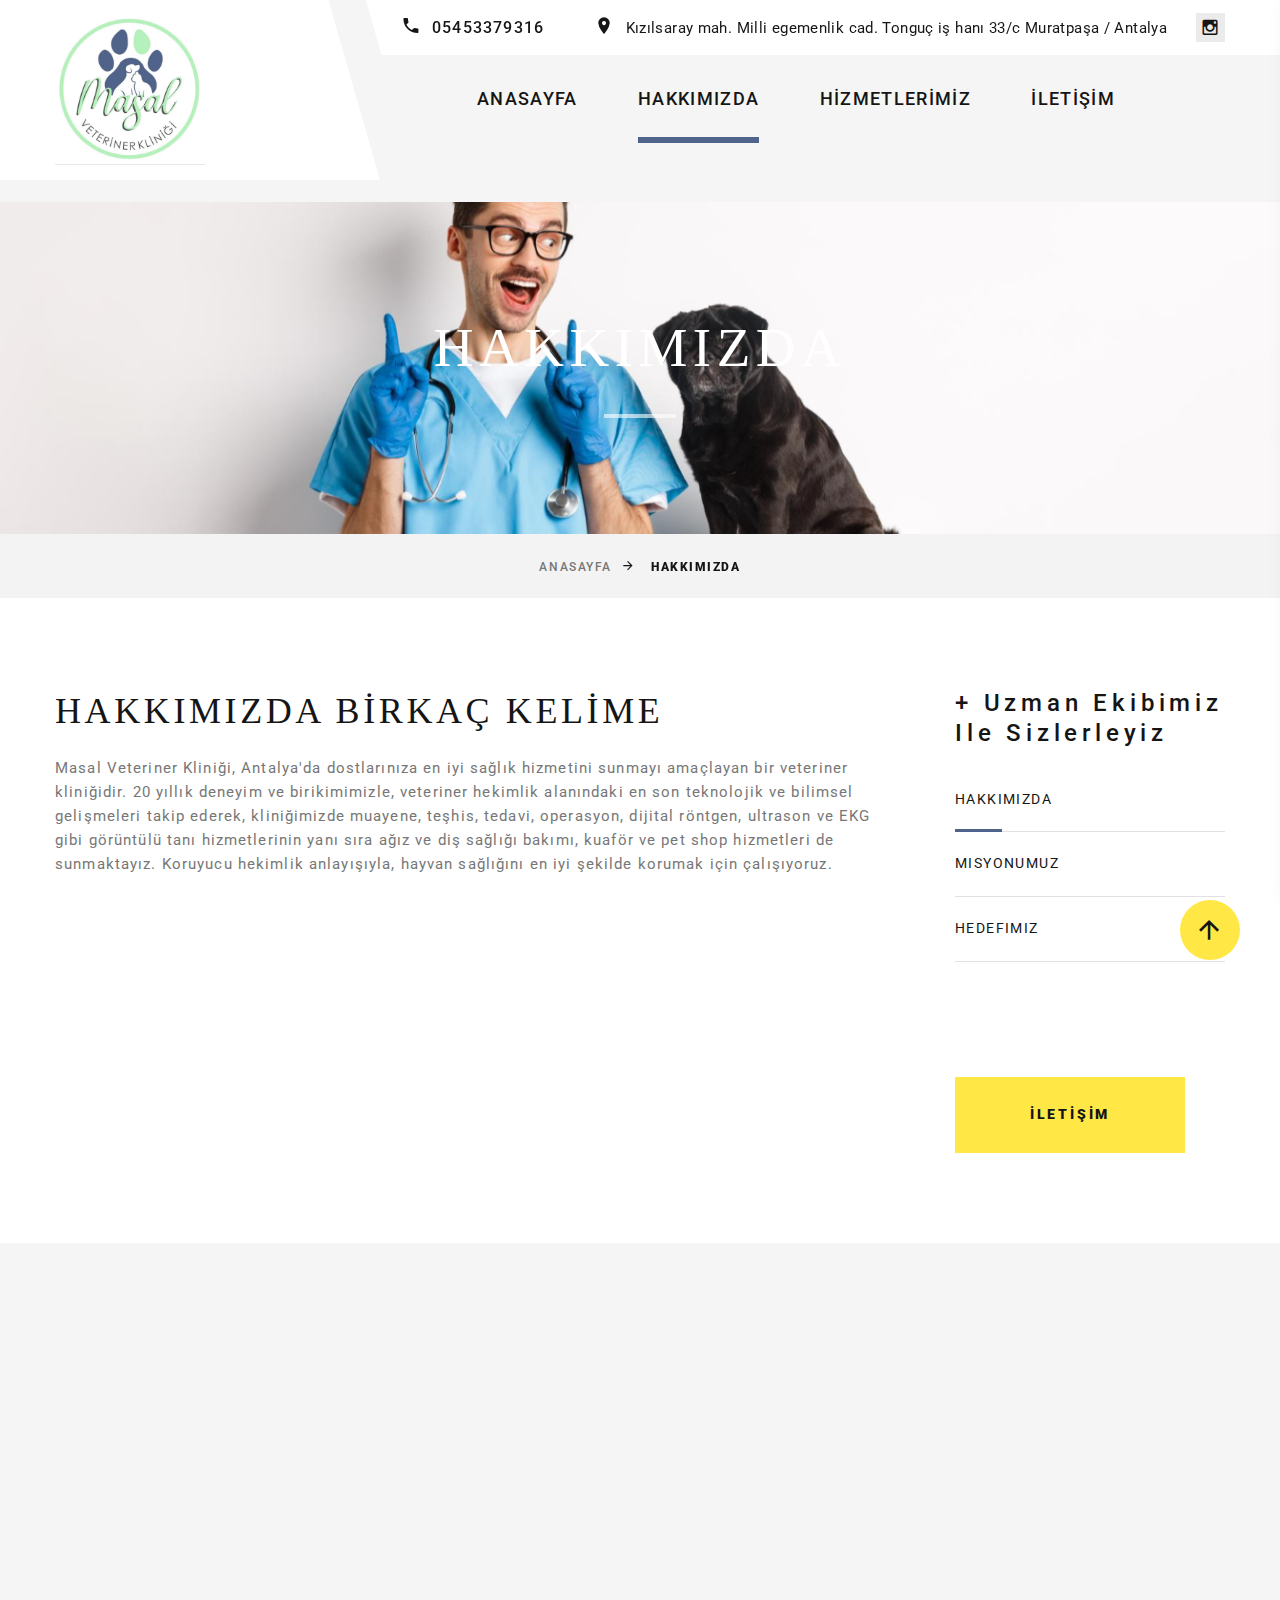
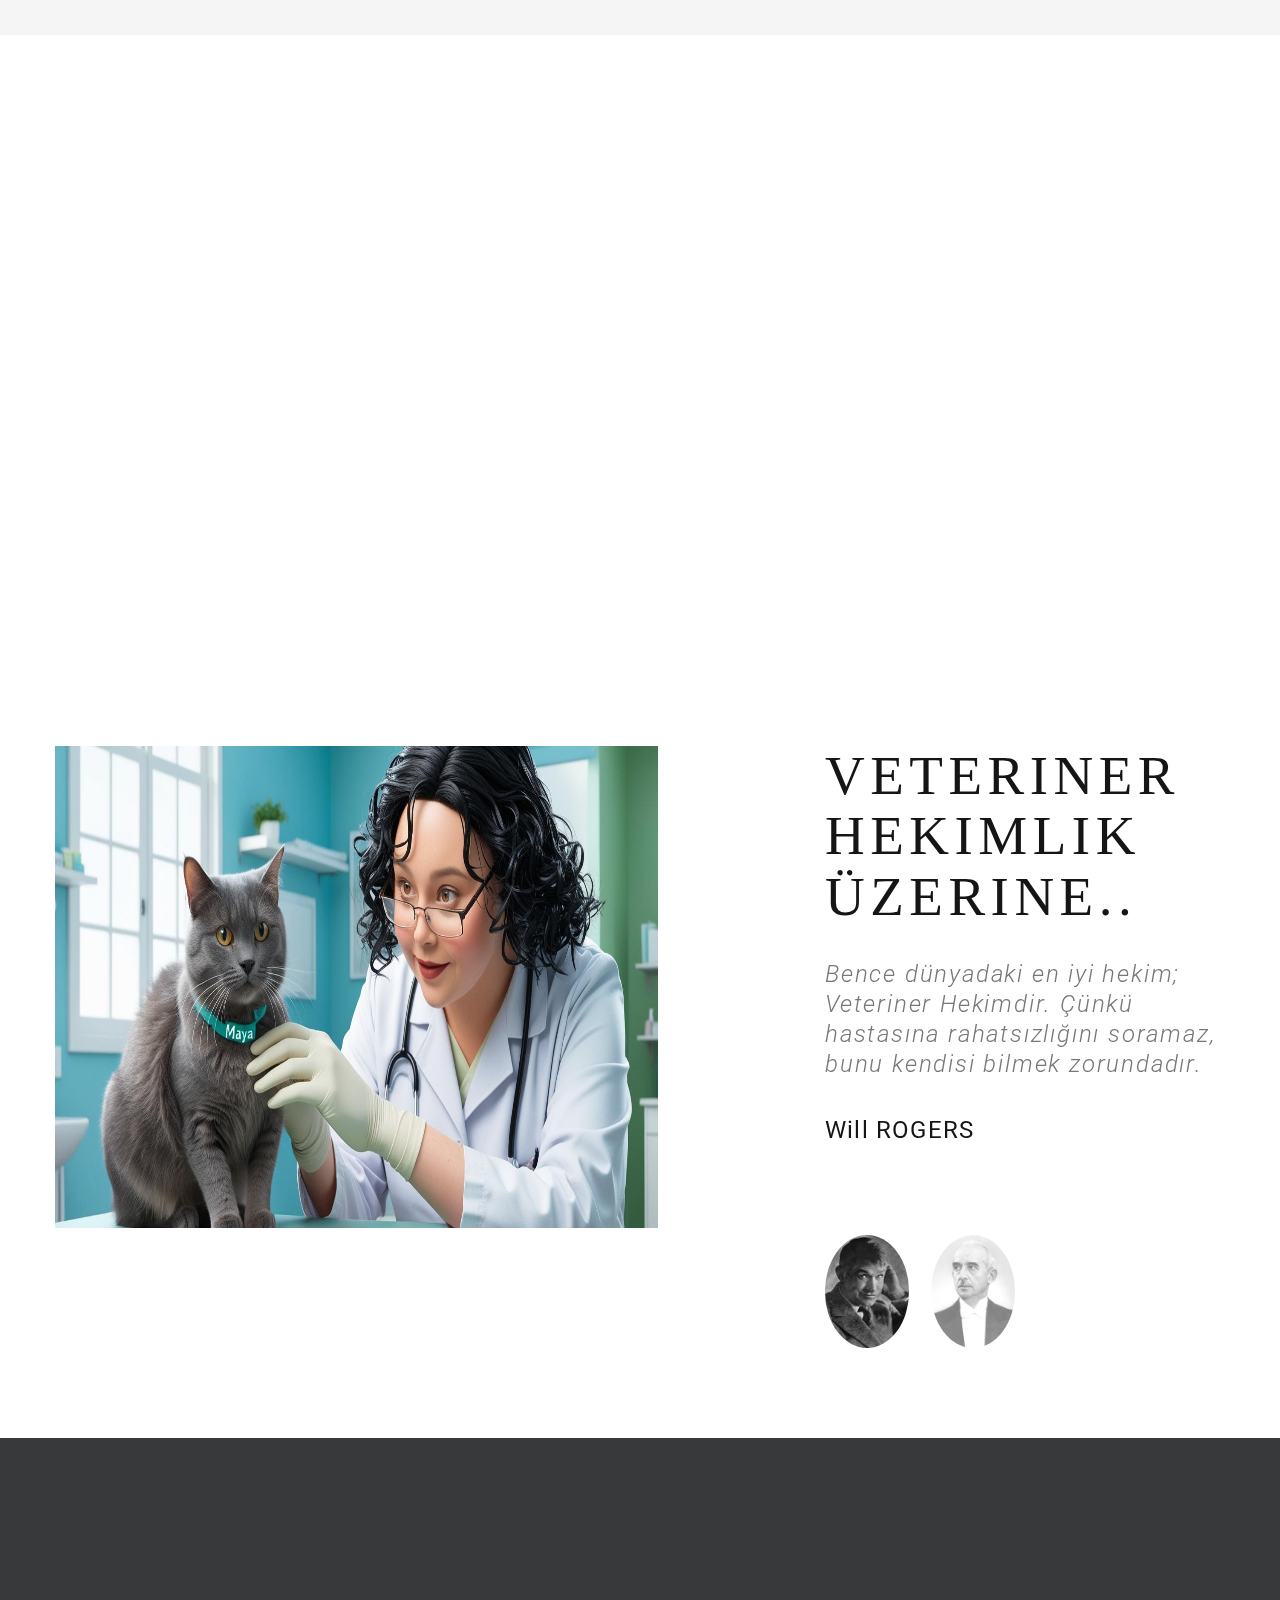
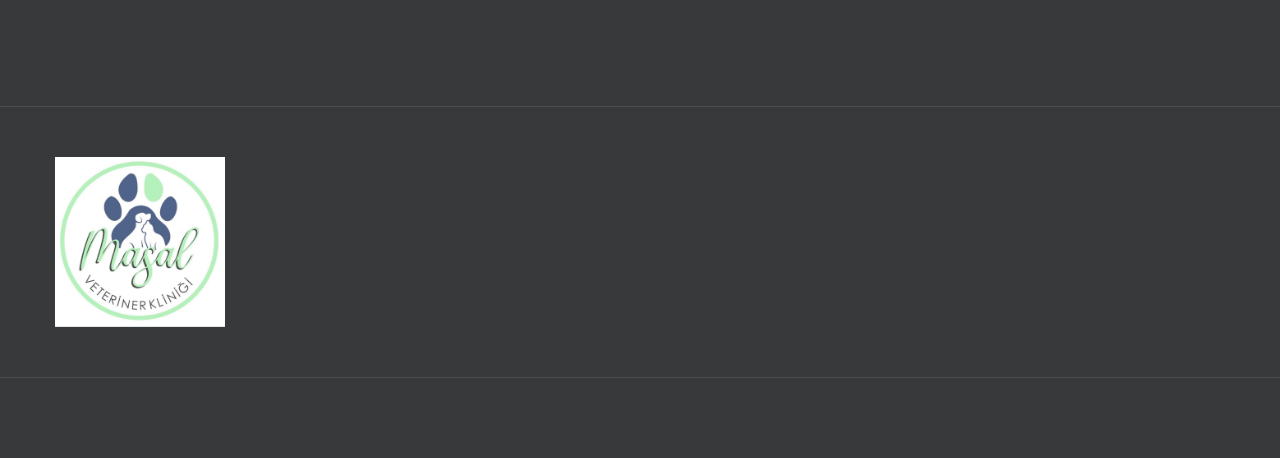
==== commit c57f7608: "last version" ====
--- a/about-us.html
+++ b/about-us.html
@@ -4,7 +4,7 @@
     <title>HAKKIMIZDA</title>
     <meta name="format-detection" content="telephone=no">
     <meta name="viewport" content="width=device-width, height=device-height, initial-scale=1.0, maximum-scale=1.0, user-scalable=0">
-    <meta http-equiv="X-UA-Compatible" content="IE=edge">
+    <meta https-equiv="X-UA-Compatible" content="IE=edge">
     <meta charset="utf-8">
     <link rel="icon" href="images/favicon.ico" >
     <!-- Stylesheets-->
@@ -12,7 +12,7 @@
     <link rel="stylesheet" href="css/bootstrap.css">
     <link rel="stylesheet" href="css/fonts.css">
     <link rel="stylesheet" href="css/style.css">
-    <link rel="stylesheet" href="https://cdnjs.cloudflare.com/ajax/libs/font-awesome/6.0.0-beta3/css/all.min.css">
+    <link rel="stylesheet" href="httpss://cdnjs.cloudflare.com/ajax/libs/font-awesome/6.0.0-beta3/css/all.min.css">
 
 
   </head>
@@ -64,7 +64,7 @@
                   <!-- RD Navbar Toggle-->
                   <button class="rd-navbar-toggle" data-rd-navbar-toggle=".rd-navbar-nav-wrap"><span></span></button>
                   <!-- RD Navbar Brand-->
-                  <div class="rd-navbar-brand"><a class="brand" href="index.html"><img  src="images/logo-inverse-198x66.png" alt="" width="198" height="66"/></a></div>
+                  <div class="rd-navbar-brand"><a class="brand" href="https://masalveterinerklinigiantalya.com.tr/"><img  src="images/logo-inverse-198x66.png" alt="" width="198" height="66"/></a></div>
                 </div>
                 <div class="rd-navbar-right rd-navbar-nav-wrap">
                   <div class="rd-navbar-aside">
@@ -91,13 +91,13 @@
                   <div class="rd-navbar-main">
                     <!-- RD Navbar Nav-->
                     <ul class="rd-navbar-nav">
-                      <li class="rd-nav-item "><a class="rd-nav-link" href="index.html">ANASAYFA</a>
-                      </li>
-                      <li class="rd-nav-item active"><a class="rd-nav-link" href="about-us.html">HAKKIMIZDA</a>
-                      </li>
-                      <li class="rd-nav-item"><a class="rd-nav-link" href="typography.html">HİZMETLERİMİZ</a>
-                      </li>
-                      <li class="rd-nav-item"><a class="rd-nav-link" href="contacts.html">İLETİŞİM</a>
+                      <li class="rd-nav-item "><a class="rd-nav-link" href="https://masalveterinerklinigiantalya.com.tr/">ANASAYFA</a>
+                      </li>
+                      <li class="rd-nav-item active "><a class="rd-nav-link" href="https://masalveterinerklinigiantalya.com.tr/about-us.html">HAKKIMIZDA</a>
+                      </li>
+                      <li class="rd-nav-item"><a class="rd-nav-link" href="https://masalveterinerklinigiantalya.com.tr/typography.html">HİZMETLERİMİZ</a>
+                      </li>
+                      <li class="rd-nav-item"><a class="rd-nav-link" href="https://masalveterinerklinigiantalya.com.tr/contacts.html">İLETİŞİM</a>
                       </li>
                     </ul>
                   </div>
@@ -129,7 +129,7 @@
         </div>
         <div class="container">
           <ul class="breadcrumbs-custom-path">
-            <li><a href="index.html">ANASAYFA</a></li>
+            <li><a href="https://masalveterinerklinigiantalya.com.tr/">ANASAYFA</a></li>
             <li class="active">HAKKIMIZDA</li>
           </ul>
         </div>
@@ -144,7 +144,7 @@
                         <li class="list-category-item wow fadeInRight" role="presentation" data-wow-delay=".1s"><a href="#tabs-4-2" data-toggle="tab">Misyonumuz</a></li>
                         <li class="list-category-item wow fadeInRight" role="presentation" data-wow-delay=".2s"><a href="#tabs-4-3" data-toggle="tab">Hedefimiz</a></li>
                         <li class="list-category-item wow fadeInRight" role="presentation" data-wow-delay=".3s"><a href="#tabs-4-4" data-toggle="tab">Değerlerimiz</a></li>
-                    </ul><a class="button button-xl button-primary button-winona" href="contacts.html">İLETİŞİM</a>
+                    </ul><a class="button button-xl button-primary button-winona" href="https://masalveterinerklinigiantalya.com.tr/contacts.html">İLETİŞİM</a>
                 </div>
                 <div class="col-lg-8 col-xl-9">
                     <!-- Tab panes-->
@@ -180,10 +180,10 @@
                     <article class="box-icon-classic">
                         <div class="unit unit-spacing-lg flex-column text-center flex-md-row text-md-left">
                             <div class="unit-left">
-                                <div class="box-icon-classic-icon"><i class="fas fa-cut"></i></div>
+                               
                             </div>
                             <div class="unit-body">
-                                <h5 class="box-icon-classic-title"><a href="typography.html">Pet Kuaför Hizmetleri</a></h5>
+                                <h5 class="box-icon-classic-title"><a href="https://masalveterinerklinigiantalya.com.tr/typography.html">Pet Kuaför Hizmetleri</a></h5>
                                 <p class="box-icon-classic-text">Dostlarınızın tüy bakımı, kesim ve bakım hizmetlerini uzman kadromuz ile güvenle sağlıyoruz. Pet kuaför hizmetlerimizle hayvanlarınızın sağlığını ve görünümünü iyileştiriyoruz.</p>
                             </div>
                         </div>
@@ -193,10 +193,10 @@
                     <article class="box-icon-classic">
                         <div class="unit unit-spacing-lg flex-column text-center flex-md-row text-md-left">
                             <div class="unit-left">
-                                <div class="box-icon-classic-icon"><i class="fas fa-dog"></i></div>
+                              
                             </div>
                             <div class="unit-body">
-                                <h5 class="box-icon-classic-title"><a href="typography.html">Muayene, Teşhis ve Tedavi Hizmetleri</a></h5>
+                                <h5 class="box-icon-classic-title"><a href="https://masalveterinerklinigiantalya.com.tr/typography.html">Muayene, Teşhis ve Tedavi Hizmetleri</a></h5>
                                 <p class="box-icon-classic-text">Veteriner hekimlerimiz, dostlarınızın sağlığını değerlendirmek için kapsamlı muayene, doğru teşhis ve etkili tedavi yöntemleri sunmaktadır. Her türlü hastalık ve rahatsızlık için profesyonel bakım sağlıyoruz.</p>
                             </div>
                         </div>
@@ -206,10 +206,10 @@
                     <article class="box-icon-classic">
                         <div class="unit unit-spacing-lg flex-column text-center flex-md-row text-md-left">
                             <div class="unit-left">
-                                <div class="box-icon-classic-icon"><i class="fas fa-syringe"></i></div>
+                               
                             </div>
                             <div class="unit-body">
-                                <h5 class="box-icon-classic-title"><a href="typography.html">Pet Aşı Hizmetleri</a></h5>
+                                <h5 class="box-icon-classic-title"><a href="https://masalveterinerklinigiantalya.com.tr/typography.html">Pet Aşı Hizmetleri</a></h5>
                                 <p class="box-icon-classic-text">Petlerinizin sağlığını korumak için gerekli olan tüm aşıları uzman veterinerlerimiz tarafından titizlikle yapıyoruz. Aşı takibi ve uygulamaları ile dostlarınızın sağlığını güvence altına alıyoruz.</p>
                             </div>
                         </div>
@@ -227,7 +227,7 @@
           <div class="row row-lg row-40 justify-content-center">
             <div class="col-sm-6 col-lg-3 wow fadeInLeft" data-wow-delay=".2s" data-wow-duration="1s">
               <!-- Team Modern-->
-              <article class="team-modern"><a class="team-modern-figure" href="#"><img src="images/team-01-270x236.jpg" alt="" width="270" height="236"/></a>
+              <article class="team-modern"><a class="team-modern-figure" href="#"><img src="images/hakkımızda-gozde.png" alt="" width="270" height="236"/></a>
                 <div class="team-modern-caption">
                   <h6 class="team-modern-name"><a href="#">Gözde Tilki</a></h6>
                   <div class="team-modern-status">Veteriner Hekim</div>
@@ -271,7 +271,7 @@
             </div> -->
             <div class="col-sm-6 col-lg-3 wow fadeInRight" data-wow-delay=".3s" data-wow-duration="1s">
               <!-- Team Modern-->
-              <article class="team-modern"><a class="team-modern-figure" href="#"><img src="images/team-04-270x236.jpg" alt="" width="270" height="236"/></a>
+              <article class="team-modern"><a class="team-modern-figure" href="#"><img src="images/hakkımızda-gonul.png" alt="" width="270" height="236"/></a>
                 <div class="team-modern-caption">
                   <h6 class="team-modern-name"><a href="#">Gönül Bozkurt Berber</a></h6>
                   <div class="team-modern-status">Pet Kuaförü</div>
@@ -327,7 +327,7 @@
             </div>
             <div class="col-md-9 col-lg-6 position-static index-1">
               <div class="bg-image-right-1 bg-image-right-lg"><img src="images/bg-1.jpg" alt="" width="1110" height="710"/>
-                <div class="link-play-modern"><a class="icon mdi mdi-play" data-lightgallery="item" href="https://www.youtube.com/watch?v=1UWpbtUupQQ"></a>
+                <div class="link-play-modern"><a class="icon mdi mdi-play" data-lightgallery="item" href="httpss://www.youtube.com/watch?v=1UWpbtUupQQ"></a>
                   <div class="link-play-modern-title">How we<span>Work</span></div>
                   <div class="link-play-modern-decor"></div>
                 </div>
--- a/css/fonts.css
+++ b/css/fonts.css
@@ -12974,8 +12974,8 @@
 /**
  * Title:  Bigmug Line Flaticon Pack
  * Author: Catalin Fertu
- * Source: http://www.flaticon.com/packs/bigmug-line
- * License:  CC BY 3.0 (http://creativecommons.org/licenses/by/3.0/)
+ * Source: https://www.flaticon.com/packs/bigmug-line
+ * License:  CC BY 3.0 (https://creativecommons.org/licenses/by/3.0/)
  */
 @font-face {
 	font-family: "fl-bigmug-line";
--- a/css/style.css
+++ b/css/style.css
@@ -9146,14 +9146,14 @@
 	content: "";
 	width: 100%;
 	height: 100%;
-	background-image: url("data:image/svg+xml;charset=utf-8,%3Csvg%20viewBox%3D'0%200%20120%20120'%20xmlns%3D'http%3A%2F%2Fwww.w3.org%2F2000%2Fsvg'%20xmlns%3Axlink%3D'http%3A%2F%2Fwww.w3.org%2F1999%2Fxlink'%3E%3Cdefs%3E%3Cline%20id%3D'l'%20x1%3D'60'%20x2%3D'60'%20y1%3D'7'%20y2%3D'27'%20stroke%3D'%236c6c6c'%20stroke-width%3D'11'%20stroke-linecap%3D'round'%2F%3E%3C%2Fdefs%3E%3Cg%3E%3Cuse%20xlink%3Ahref%3D'%23l'%20opacity%3D'.27'%2F%3E%3Cuse%20xlink%3Ahref%3D'%23l'%20opacity%3D'.27'%20transform%3D'rotate(30%2060%2C60)'%2F%3E%3Cuse%20xlink%3Ahref%3D'%23l'%20opacity%3D'.27'%20transform%3D'rotate(60%2060%2C60)'%2F%3E%3Cuse%20xlink%3Ahref%3D'%23l'%20opacity%3D'.27'%20transform%3D'rotate(90%2060%2C60)'%2F%3E%3Cuse%20xlink%3Ahref%3D'%23l'%20opacity%3D'.27'%20transform%3D'rotate(120%2060%2C60)'%2F%3E%3Cuse%20xlink%3Ahref%3D'%23l'%20opacity%3D'.27'%20transform%3D'rotate(150%2060%2C60)'%2F%3E%3Cuse%20xlink%3Ahref%3D'%23l'%20opacity%3D'.37'%20transform%3D'rotate(180%2060%2C60)'%2F%3E%3Cuse%20xlink%3Ahref%3D'%23l'%20opacity%3D'.46'%20transform%3D'rotate(210%2060%2C60)'%2F%3E%3Cuse%20xlink%3Ahref%3D'%23l'%20opacity%3D'.56'%20transform%3D'rotate(240%2060%2C60)'%2F%3E%3Cuse%20xlink%3Ahref%3D'%23l'%20opacity%3D'.66'%20transform%3D'rotate(270%2060%2C60)'%2F%3E%3Cuse%20xlink%3Ahref%3D'%23l'%20opacity%3D'.75'%20transform%3D'rotate(300%2060%2C60)'%2F%3E%3Cuse%20xlink%3Ahref%3D'%23l'%20opacity%3D'.85'%20transform%3D'rotate(330%2060%2C60)'%2F%3E%3C%2Fg%3E%3C%2Fsvg%3E");
+	background-image: url("data:image/svg+xml;charset=utf-8,%3Csvg%20viewBox%3D'0%200%20120%20120'%20xmlns%3D'https%3A%2F%2Fwww.w3.org%2F2000%2Fsvg'%20xmlns%3Axlink%3D'https%3A%2F%2Fwww.w3.org%2F1999%2Fxlink'%3E%3Cdefs%3E%3Cline%20id%3D'l'%20x1%3D'60'%20x2%3D'60'%20y1%3D'7'%20y2%3D'27'%20stroke%3D'%236c6c6c'%20stroke-width%3D'11'%20stroke-linecap%3D'round'%2F%3E%3C%2Fdefs%3E%3Cg%3E%3Cuse%20xlink%3Ahref%3D'%23l'%20opacity%3D'.27'%2F%3E%3Cuse%20xlink%3Ahref%3D'%23l'%20opacity%3D'.27'%20transform%3D'rotate(30%2060%2C60)'%2F%3E%3Cuse%20xlink%3Ahref%3D'%23l'%20opacity%3D'.27'%20transform%3D'rotate(60%2060%2C60)'%2F%3E%3Cuse%20xlink%3Ahref%3D'%23l'%20opacity%3D'.27'%20transform%3D'rotate(90%2060%2C60)'%2F%3E%3Cuse%20xlink%3Ahref%3D'%23l'%20opacity%3D'.27'%20transform%3D'rotate(120%2060%2C60)'%2F%3E%3Cuse%20xlink%3Ahref%3D'%23l'%20opacity%3D'.27'%20transform%3D'rotate(150%2060%2C60)'%2F%3E%3Cuse%20xlink%3Ahref%3D'%23l'%20opacity%3D'.37'%20transform%3D'rotate(180%2060%2C60)'%2F%3E%3Cuse%20xlink%3Ahref%3D'%23l'%20opacity%3D'.46'%20transform%3D'rotate(210%2060%2C60)'%2F%3E%3Cuse%20xlink%3Ahref%3D'%23l'%20opacity%3D'.56'%20transform%3D'rotate(240%2060%2C60)'%2F%3E%3Cuse%20xlink%3Ahref%3D'%23l'%20opacity%3D'.66'%20transform%3D'rotate(270%2060%2C60)'%2F%3E%3Cuse%20xlink%3Ahref%3D'%23l'%20opacity%3D'.75'%20transform%3D'rotate(300%2060%2C60)'%2F%3E%3Cuse%20xlink%3Ahref%3D'%23l'%20opacity%3D'.85'%20transform%3D'rotate(330%2060%2C60)'%2F%3E%3C%2Fg%3E%3C%2Fsvg%3E");
 	background-position: 50%;
 	background-size: 100%;
 	background-repeat: no-repeat;
 }
 
 .swiper-lazy-preloader-white:after {
-	background-image: url("data:image/svg+xml;charset=utf-8,%3Csvg%20viewBox%3D'0%200%20120%20120'%20xmlns%3D'http%3A%2F%2Fwww.w3.org%2F2000%2Fsvg'%20xmlns%3Axlink%3D'http%3A%2F%2Fwww.w3.org%2F1999%2Fxlink'%3E%3Cdefs%3E%3Cline%20id%3D'l'%20x1%3D'60'%20x2%3D'60'%20y1%3D'7'%20y2%3D'27'%20stroke%3D'%23fff'%20stroke-width%3D'11'%20stroke-linecap%3D'round'%2F%3E%3C%2Fdefs%3E%3Cg%3E%3Cuse%20xlink%3Ahref%3D'%23l'%20opacity%3D'.27'%2F%3E%3Cuse%20xlink%3Ahref%3D'%23l'%20opacity%3D'.27'%20transform%3D'rotate(30%2060%2C60)'%2F%3E%3Cuse%20xlink%3Ahref%3D'%23l'%20opacity%3D'.27'%20transform%3D'rotate(60%2060%2C60)'%2F%3E%3Cuse%20xlink%3Ahref%3D'%23l'%20opacity%3D'.27'%20transform%3D'rotate(90%2060%2C60)'%2F%3E%3Cuse%20xlink%3Ahref%3D'%23l'%20opacity%3D'.27'%20transform%3D'rotate(120%2060%2C60)'%2F%3E%3Cuse%20xlink%3Ahref%3D'%23l'%20opacity%3D'.27'%20transform%3D'rotate(150%2060%2C60)'%2F%3E%3Cuse%20xlink%3Ahref%3D'%23l'%20opacity%3D'.37'%20transform%3D'rotate(180%2060%2C60)'%2F%3E%3Cuse%20xlink%3Ahref%3D'%23l'%20opacity%3D'.46'%20transform%3D'rotate(210%2060%2C60)'%2F%3E%3Cuse%20xlink%3Ahref%3D'%23l'%20opacity%3D'.56'%20transform%3D'rotate(240%2060%2C60)'%2F%3E%3Cuse%20xlink%3Ahref%3D'%23l'%20opacity%3D'.66'%20transform%3D'rotate(270%2060%2C60)'%2F%3E%3Cuse%20xlink%3Ahref%3D'%23l'%20opacity%3D'.75'%20transform%3D'rotate(300%2060%2C60)'%2F%3E%3Cuse%20xlink%3Ahref%3D'%23l'%20opacity%3D'.85'%20transform%3D'rotate(330%2060%2C60)'%2F%3E%3C%2Fg%3E%3C%2Fsvg%3E");
+	background-image: url("data:image/svg+xml;charset=utf-8,%3Csvg%20viewBox%3D'0%200%20120%20120'%20xmlns%3D'https%3A%2F%2Fwww.w3.org%2F2000%2Fsvg'%20xmlns%3Axlink%3D'https%3A%2F%2Fwww.w3.org%2F1999%2Fxlink'%3E%3Cdefs%3E%3Cline%20id%3D'l'%20x1%3D'60'%20x2%3D'60'%20y1%3D'7'%20y2%3D'27'%20stroke%3D'%23fff'%20stroke-width%3D'11'%20stroke-linecap%3D'round'%2F%3E%3C%2Fdefs%3E%3Cg%3E%3Cuse%20xlink%3Ahref%3D'%23l'%20opacity%3D'.27'%2F%3E%3Cuse%20xlink%3Ahref%3D'%23l'%20opacity%3D'.27'%20transform%3D'rotate(30%2060%2C60)'%2F%3E%3Cuse%20xlink%3Ahref%3D'%23l'%20opacity%3D'.27'%20transform%3D'rotate(60%2060%2C60)'%2F%3E%3Cuse%20xlink%3Ahref%3D'%23l'%20opacity%3D'.27'%20transform%3D'rotate(90%2060%2C60)'%2F%3E%3Cuse%20xlink%3Ahref%3D'%23l'%20opacity%3D'.27'%20transform%3D'rotate(120%2060%2C60)'%2F%3E%3Cuse%20xlink%3Ahref%3D'%23l'%20opacity%3D'.27'%20transform%3D'rotate(150%2060%2C60)'%2F%3E%3Cuse%20xlink%3Ahref%3D'%23l'%20opacity%3D'.37'%20transform%3D'rotate(180%2060%2C60)'%2F%3E%3Cuse%20xlink%3Ahref%3D'%23l'%20opacity%3D'.46'%20transform%3D'rotate(210%2060%2C60)'%2F%3E%3Cuse%20xlink%3Ahref%3D'%23l'%20opacity%3D'.56'%20transform%3D'rotate(240%2060%2C60)'%2F%3E%3Cuse%20xlink%3Ahref%3D'%23l'%20opacity%3D'.66'%20transform%3D'rotate(270%2060%2C60)'%2F%3E%3Cuse%20xlink%3Ahref%3D'%23l'%20opacity%3D'.75'%20transform%3D'rotate(300%2060%2C60)'%2F%3E%3Cuse%20xlink%3Ahref%3D'%23l'%20opacity%3D'.85'%20transform%3D'rotate(330%2060%2C60)'%2F%3E%3C%2Fg%3E%3C%2Fsvg%3E");
 }
 
 @keyframes swiper-preloader-spin {
@@ -13868,7 +13868,7 @@
 	/*
     Force border-box so that % widths fit the parent
     container without overlap because of margin/padding.
-    More Info : http://www.quirksmode.org/css/box.html
+    More Info : https://www.quirksmode.org/css/box.html
   */
 	-webkit-box-sizing: border-box;
 	/* webkit */
